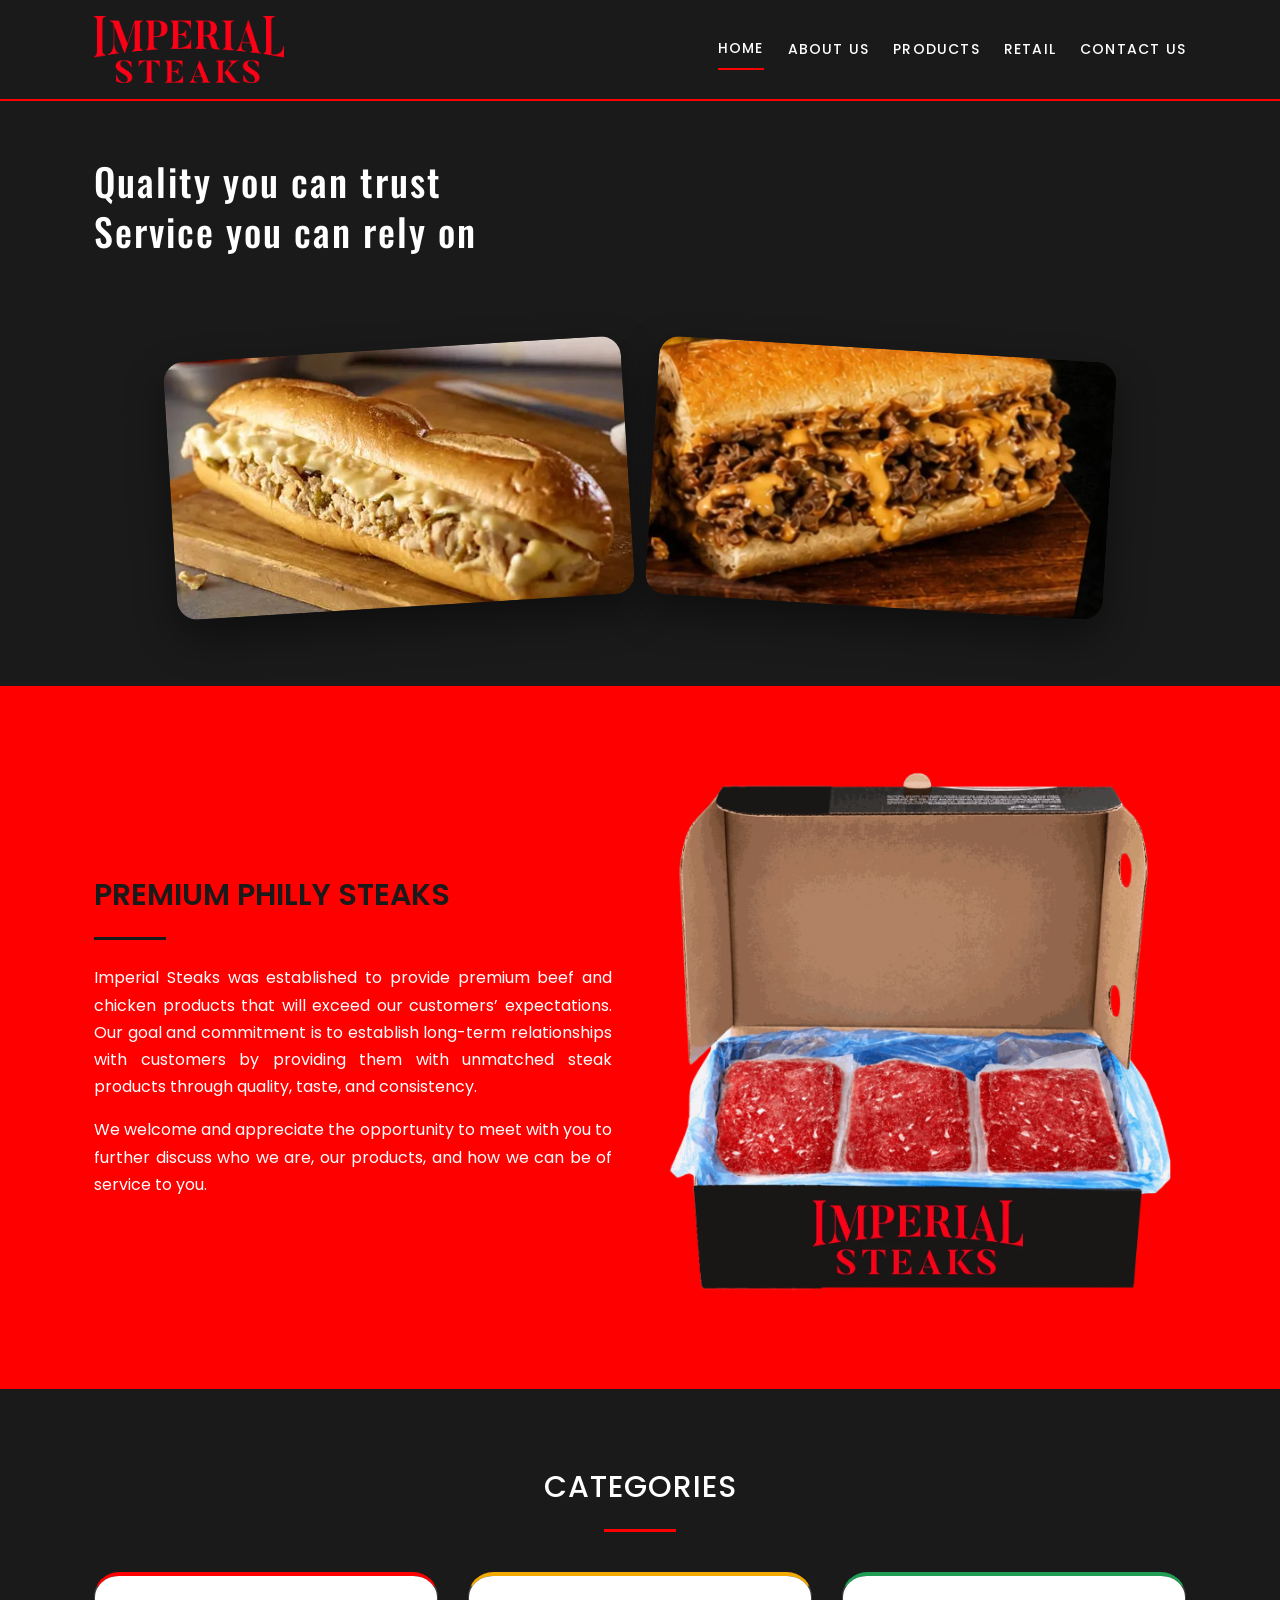
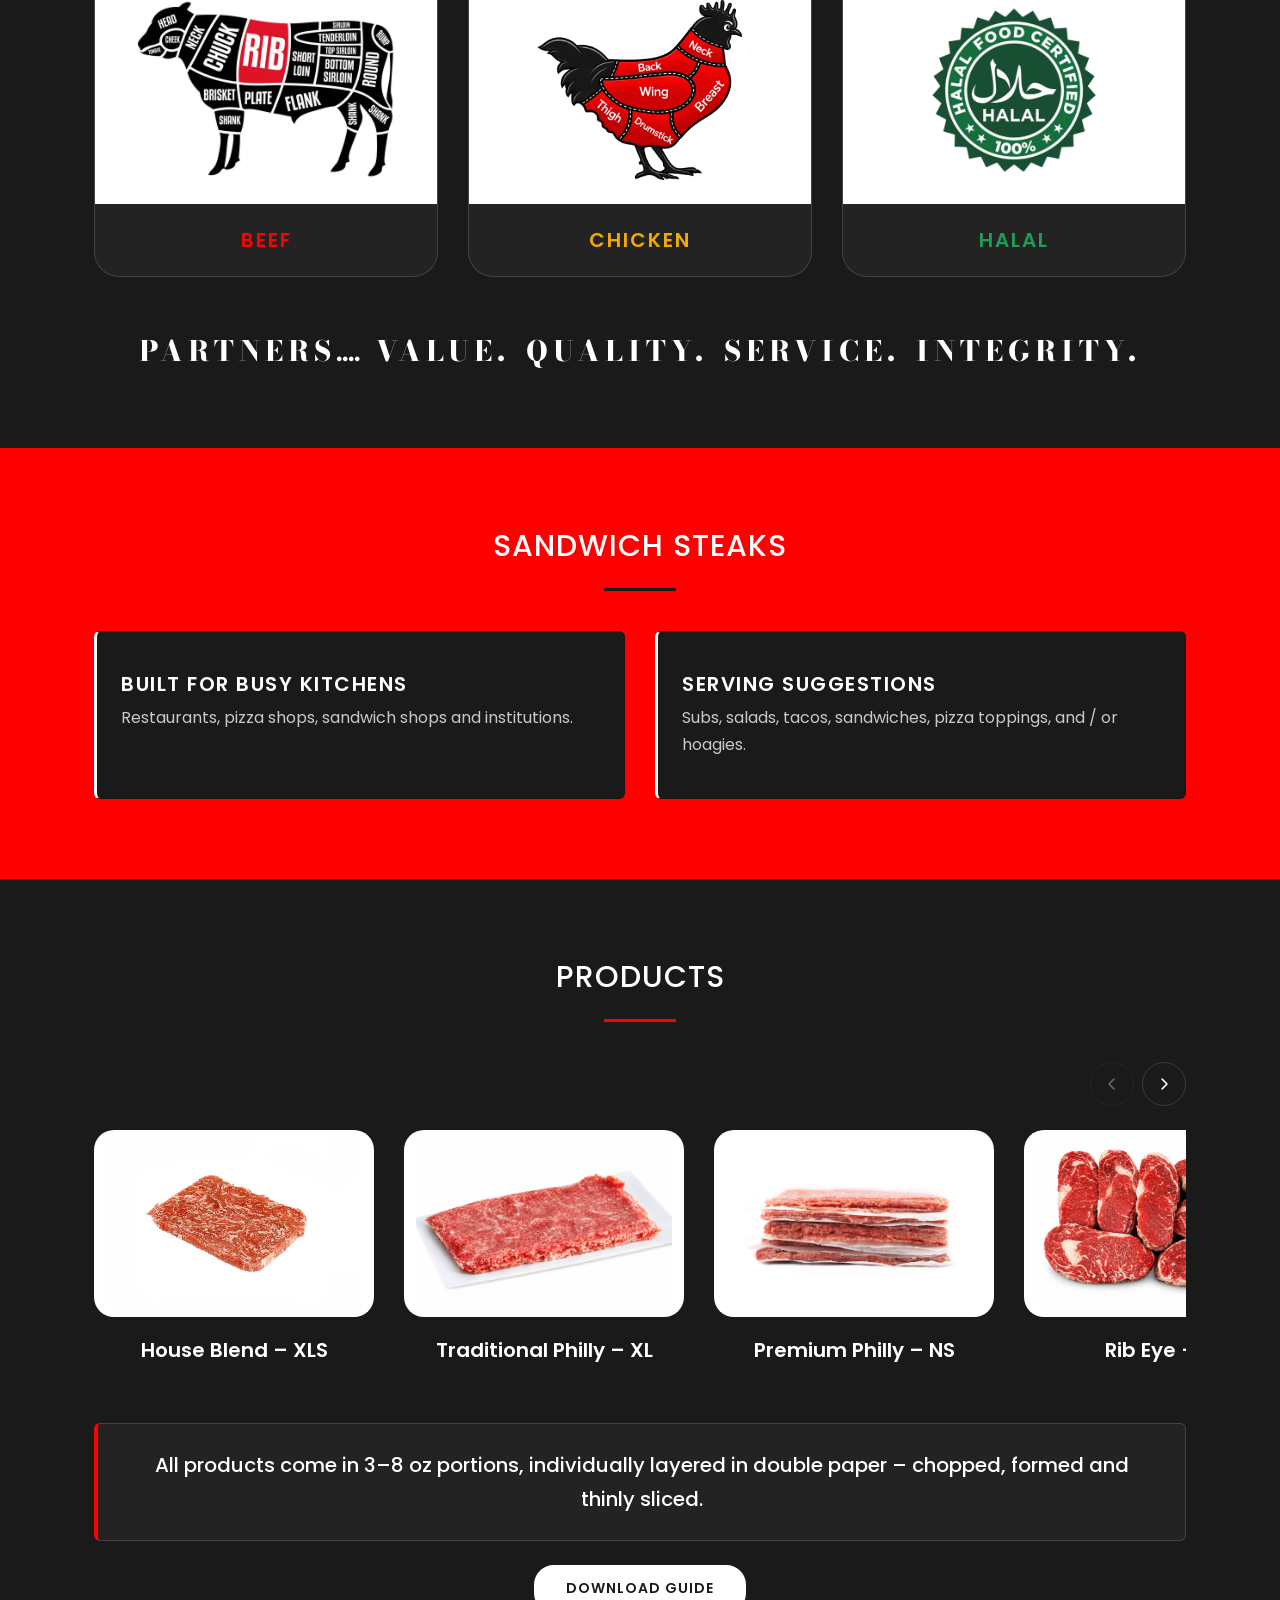
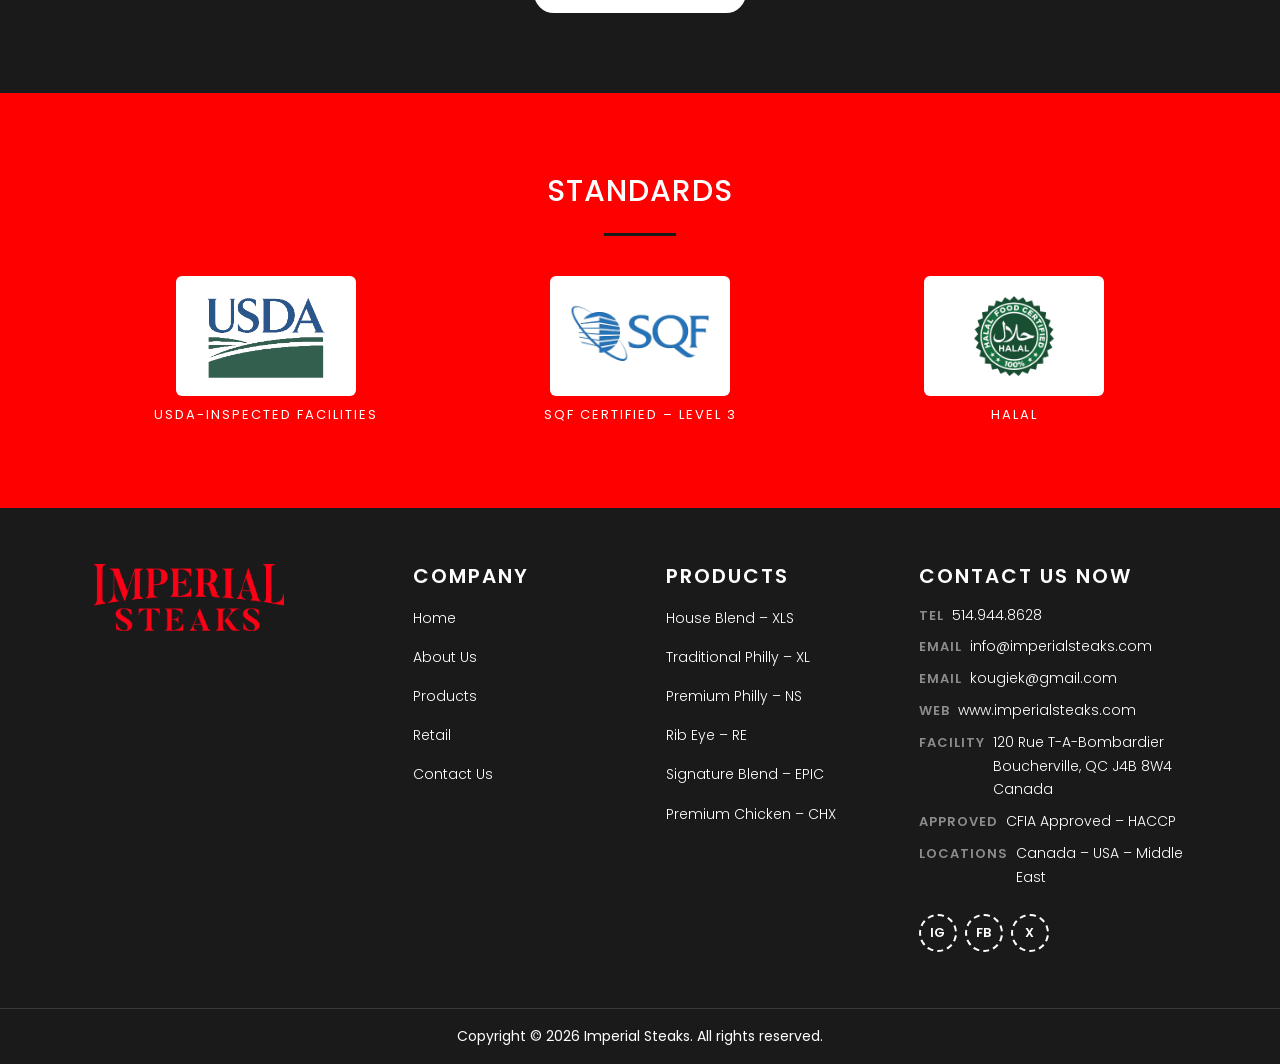
==== index.html @ 9df4c5ad "Bug Fixes" ====
<!DOCTYPE html>
<html lang="en">
<head>
  <meta charset="utf-8">
  <meta name="viewport" content="width=device-width, initial-scale=1">
  <title>Imperial Steaks | Philly Steak Importer &amp; Distributor</title>
  <meta name="description" content="Imperial Steaks is a Philly steak importer and distributor supplying premium thin-sliced beef and chicken steak products to foodservice and retail customers. Quality you can trust.">
  <link rel="icon" href="assets/images/favicon.svg" type="image/svg+xml">
  <link rel="preconnect" href="https://fonts.googleapis.com">
  <link rel="preconnect" href="https://fonts.gstatic.com" crossorigin>
  <link rel="stylesheet" href="https://fonts.googleapis.com/css2?family=Poppins:wght@300;400;500;600&amp;family=Oswald:wght@300;400;500&amp;family=Bodoni+Moda:wght@700;800&amp;display=swap">
  <link rel="stylesheet" href="assets/css/global.css">
  <link rel="stylesheet" href="assets/css/components.css">
  <link rel="stylesheet" href="assets/css/animations.css">
</head>
<body>

<a class="skip-link" href="#main">Skip to main content</a>

<!-- ==========================================================================
     Elementor template: Site Header  (Theme Builder > Header)
     Container (flex, row, space-between) > Site Logo widget + Nav Menu widget
     Identical on every page - build it once as a Header template.
     ======================================================================= -->
<header class="imperial-header">
  <div class="imperial-header__inner container">

    <a class="imperial-header__brand" href="index.html" aria-label="Imperial Steaks - home">
      <!-- Final client logo (logo.png, transparent padding trimmed from the
           supplied file). The earlier concepts remain in assets/images/ and
           logo-concepts.html for reference only. -->
      <img class="imperial-header__logo" src="assets/images/logo.png" alt="Imperial Steaks" width="970" height="343">
    </a>

    <button class="imperial-nav-toggle" type="button" aria-expanded="false" aria-controls="primary-menu">
      <span class="imperial-nav-toggle__bar"></span>
      <span class="imperial-nav-toggle__bar"></span>
      <span class="imperial-nav-toggle__bar"></span>
      <span class="sr-only">Main menu</span>
    </button>

    <!-- Elementor widget: Nav Menu (WordPress menu "Primary") -->
    <nav class="imperial-nav" aria-label="Primary">
      <ul class="imperial-nav__list" id="primary-menu">
        <li class="imperial-nav__item"><a class="imperial-nav__link is-current" href="index.html" aria-current="page">Home</a></li>
        <li class="imperial-nav__item"><a class="imperial-nav__link" href="about.html">About Us</a></li>
        <li class="imperial-nav__item"><a class="imperial-nav__link" href="products.html">Products</a></li>
        <li class="imperial-nav__item"><a class="imperial-nav__link" href="retail.html">Retail</a></li>
        <li class="imperial-nav__item"><a class="imperial-nav__link" href="contact.html">Contact Us</a></li>
      </ul>
    </nav>

  </div>
</header>

<main id="main">

  <!-- ========================================================================
       SECTION 1 of 6 - Hero + beef / chicken photography
       BACKGROUND: MATTE BLACK  (every homepage section now declares its own
       background colour, so the eye can see where one ends and the next
       begins: black / red / black / red / black / red down the page.)

       Elementor: Container (background Matte Black, flex column)
         > Container : Heading widget + Text widget   (top left, all caps)
         > Container : Image widget x2                (chicken left, beef right)
       ----------------------------------------------------------------------
       Client revision (Oct 16): the hero copy sits top left and is all caps -
       "Quality you can trust" with "Service you can rely on" underneath. The
       "Philly steak importer & distributor." line is gone, the red hero
       background is gone, and the CHICKEN / BEEF labels under the two photos
       have been removed. The four brand values moved down to the Categories
       section. Hero and photography are now one section, not two.

       IMAGE SOURCE: the beef frame stays (client approved) and is still the
       Ritter crop, so its rights question is open. The chicken frame was
       REPLACED on 16 Oct with the chicken cheesesteak the client supplied -
       same filename, same 880x520 slot, nothing else touched. It is an upscale
       from a 560x420 original, so a higher-resolution copy is still worth
       asking for - see docs/IMAGE_REPLACEMENT_LIST.md section 3.
       ===================================================================== -->
  <section class="section imperial-hero" aria-labelledby="hero-heading">
    <div class="imperial-hero__inner container">

      <div class="imperial-hero__text" data-reveal="down">
        <h1 class="imperial-hero__title" id="hero-heading">Quality you can trust</h1>
        <p class="imperial-hero__line">Service you can rely on</p>
      </div>

      <div class="imperial-duo">

        <div class="imperial-duo__panel imperial-duo__panel--chicken" data-reveal="up">
          <div class="imperial-duo__media">
            <img class="imperial-duo__image" src="assets/images/hero-chicken-philly.jpg" alt="Chicken Philly cheesesteak on a toasted roll" width="880" height="520">
          </div>
        </div>

        <div class="imperial-duo__panel imperial-duo__panel--beef" data-reveal="up" data-reveal-delay="1">
          <div class="imperial-duo__media">
            <img class="imperial-duo__image" src="assets/images/hero-beef-philly.jpg" alt="Beef Philly cheesesteak on a toasted roll" width="729" height="487">
          </div>
        </div>

      </div>

    </div>
  </section>

  <!-- ========================================================================
       SECTION 2 of 6 - Introduction + the carton
       BACKGROUND: BRAND RED
       Elementor: Container (background Brand Red, flex row)
         > Container : Heading + Text Editor x2
         > Container : Image widget
       ----------------------------------------------------------------------
       Client revision (Oct 16): the carton is fully black now - the white
       bottom panel and the white inner edges have been taken out of the
       photograph - so this band is red, to keep a black box off a black
       background. The untouched original is kept at
       assets/images/_withdrawn/product-box-open-white-panels.png.

       Client revision (Oct 27): the "Imperial Steaks" heading is gone;
       "Premium Philly Steaks" replaces it, in black, at the same size. The
       first paragraph is replaced with the client's wording. The
       welcome paragraph stays as it was ("paragraph good").
       ===================================================================== -->
  <section class="section section--red imperial-intro" aria-labelledby="intro-heading">
    <div class="container">
      <div class="split">

        <div class="split__col" data-reveal="up">
          <h2 class="imperial-intro__title imperial-intro__title--black" id="intro-heading">Premium Philly Steaks</h2>
          <hr class="imperial-rule imperial-rule--black">

          <p class="imperial-intro__text text-justify">Imperial Steaks was established to provide premium beef and chicken
            products that will exceed our customers&rsquo; expectations. Our goal and commitment is to establish long-term
            relationships with customers by providing them with unmatched steak products through quality, taste, and
            consistency.</p>

          <p class="imperial-intro__text text-justify">We welcome and appreciate the opportunity to meet with you to further
            discuss who we are, our products, and how we can be of service to you.</p>
        </div>

        <div class="split__col" data-reveal="up">
          <!-- Client-supplied photograph of the printed case, retouched to the
               client's note: the box reads fully black, with the white bottom
               panel and the white cut edges removed. WebP first; the PNG is
               the fallback for old browsers. -->
          <picture>
            <source srcset="assets/images/product-box-open.webp" type="image/webp">
            <img class="imperial-intro__image" src="assets/images/product-box-open.png" alt="Open Imperial Steaks case showing vacuum-sealed packs of thin-sliced Philly steak" width="1161" height="1216">
          </picture>
        </div>

      </div>
    </div>
  </section>

  <!-- ========================================================================
       SECTION 3 of 6 - Categories + brand values
       BACKGROUND: MATTE BLACK
       Elementor: Container (background Matte Black) > Heading + Container
         (grid, 3 cols) > Image Box widget x3, then the four values underneath
       ----------------------------------------------------------------------
       Client revision (Oct 16): the beef and chicken cards carry live animal
       photography again - the cattle and poultry shots the old site used -
       and the four brand values sit under the cards, closing the section.

       Client revision (Oct 23): the Chicken card is no longer photography. He
       supplied a cuts diagram, which replaces the watermarked rooster shot
       item 0 of docs/IMAGE_REPLACEMENT_LIST.md had flagged. It is artwork on a
       transparent ground, so it takes the --mark treatment (white plate,
       contained) the Halal seal uses.

       Client revision (Oct 26): Beef now matches - a cuts diagram
       (category-beef.webp) with the same --mark treatment. Both cards use the
       WebP files the client supplied.
       ===================================================================== -->
  <section class="section imperial-categories" aria-labelledby="categories-heading">
    <div class="container">

      <div class="section__head" data-reveal="up">
        <h2 class="section__title imperial-categories__title" id="categories-heading">Categories</h2>
        <hr class="imperial-rule imperial-rule--center">
      </div>

      <div class="grid grid--3">

        <article class="imperial-card imperial-card--beef" data-reveal="up" data-reveal-delay="1">
          <div class="imperial-card__media">
            <img class="imperial-card__image imperial-card__image--mark" src="assets/images/category-beef.webp" alt="Diagram of a cow with the beef cuts marked, the rib highlighted in red" width="600" height="418">
          </div>
          <div class="imperial-card__body">
            <h3 class="imperial-card__title">Beef</h3>
          </div>
        </article>

        <article class="imperial-card imperial-card--chicken" data-reveal="up" data-reveal-delay="2">
          <div class="imperial-card__media">
            <img class="imperial-card__image imperial-card__image--mark" src="assets/images/category-chicken.webp" alt="Diagram of a chicken with the cuts marked in red: neck, back, wing, breast, thigh and drumstick" width="600" height="512">
          </div>
          <div class="imperial-card__body">
            <h3 class="imperial-card__title">Chicken</h3>
          </div>
        </article>

        <article class="imperial-card imperial-card--halal" data-reveal="up" data-reveal-delay="3">
          <div class="imperial-card__media">
            <img class="imperial-card__image imperial-card__image--mark" src="assets/images/badge-halal.png" alt="Halal Food Certified mark" width="400" height="419">
          </div>
          <div class="imperial-card__body">
            <h3 class="imperial-card__title">Halal</h3>
            <!-- TODO: CLIENT REVIEW - confirm Imperial Steaks' Halal
                 certification wording and evidence before this is published. -->
          </div>
        </article>

      </div>

      <!-- Brand values. Moved out of the hero on the client's instruction;
           they close the Categories section, under the photography.
           Client revision (Oct 27): "Partners." leads the line.
           Client revision (Oct 30): four dots after Partners alone; the rest
           keep the single full stop they always had. -->
      <div class="imperial-values u-mt-xl" data-reveal="up">
        <p class="imperial-values__item">Partners<span class="imperial-values__dots">....</span></p>
        <p class="imperial-values__item">Value.</p>
        <p class="imperial-values__item">Quality.</p>
        <p class="imperial-values__item">Service.</p>
        <p class="imperial-values__item">Integrity.</p>
      </div>

    </div>
  </section>

  <!-- ========================================================================
       SECTION 4 of 6 - Sandwich Steaks
       BACKGROUND: BRAND RED
       Container (background Brand Red) > Heading + Container (grid, 2 cols)
         > Icon Box widget x2
       ----------------------------------------------------------------------
       Client revision (Oct 27): "Foodservice" replaced by "Sandwich Steaks";
       institutions added to the customer list; Serving Suggestions added.
       The "All products" card was removed at the client's request - the same
       portion details stay in the callout under the Products carousel.
       ===================================================================== -->
  <section class="section section--red imperial-foodservice" id="sandwich-steaks" aria-labelledby="sandwich-steaks-heading">
    <div class="container">

      <div class="section__head" data-reveal="up">
        <h2 class="section__title" id="sandwich-steaks-heading">Sandwich Steaks</h2>
        <hr class="imperial-rule imperial-rule--center imperial-rule--black">
      </div>

      <div class="grid grid--2">

        <article class="imperial-feature" data-reveal="up" data-reveal-delay="1">
          <h3 class="imperial-feature__title">Built for busy kitchens</h3>
          <p class="imperial-feature__text text-white">Restaurants, pizza shops, sandwich shops and institutions.</p>
        </article>

        <article class="imperial-feature" data-reveal="up" data-reveal-delay="2">
          <h3 class="imperial-feature__title">Serving suggestions</h3>
          <p class="imperial-feature__text text-white">Subs, salads, tacos, sandwiches, pizza toppings, and&nbsp;/&nbsp;or hoagies.</p>
        </article>

      </div>
    </div>
  </section>

  <!-- ========================================================================
       SECTION 5 of 6 - Products
       BACKGROUND: MATTE BLACK
       Container (background Matte Black) > Heading + Image Carousel widget
         + Button widget
       The static prototype uses a scroll-snap row instead of a JS carousel so
       all captions stay in the HTML. Swap it for the Image Carousel widget at
       migration, or keep it as a Loop Grid.
       ----------------------------------------------------------------------
       PHOTOGRAPHY LANDED (Oct 16, second batch). The six dashed placeholder
       tiles are gone; every slot now carries the client's own supplied
       photograph at assets/images/product-<code>.jpg. The withdrawn SVGs are
       kept at assets/images/_withdrawn/product-*.svg in case a slot has to go
       back to a holder. Provenance, resolution and the two files still worth
       chasing are logged in docs/IMAGE_REPLACEMENT_LIST.md section 4.
       The product name still sits on the caption under each tile, in markup
       rather than in the artwork.
       ===================================================================== -->
  <section class="section imperial-products" aria-labelledby="products-heading">
    <div class="container">

      <div class="section__head" data-reveal="up">
        <h2 class="section__title" id="products-heading">Products</h2>
        <hr class="imperial-rule imperial-rule--center">
      </div>

      <div class="imperial-products__carousel" data-carousel>

        <div class="imperial-products__controls">
          <button class="imperial-products__arrow" type="button"
                  data-carousel-prev aria-controls="products-scroller" aria-label="Previous products">
            <svg viewBox="0 0 24 24" width="18" height="18" aria-hidden="true" focusable="false">
              <path d="M14.5 5.5 L8 12 L14.5 18.5" fill="none" stroke="currentColor" stroke-width="2"
                    stroke-linecap="round" stroke-linejoin="round"/>
            </svg>
          </button>
          <button class="imperial-products__arrow" type="button"
                  data-carousel-next aria-controls="products-scroller" aria-label="Next products">
            <svg viewBox="0 0 24 24" width="18" height="18" aria-hidden="true" focusable="false">
              <path d="M9.5 5.5 L16 12 L9.5 18.5" fill="none" stroke="currentColor" stroke-width="2"
                    stroke-linecap="round" stroke-linejoin="round"/>
            </svg>
          </button>
        </div>

        <div class="imperial-products__scroller" id="products-scroller" data-carousel-track
             role="group" aria-label="Product range" tabindex="0">

        <div class="imperial-products__slide">
          <a class="imperial-product-tile" href="products.html#xls">
            <img class="imperial-product-tile__image" src="assets/images/product-xls.jpg" alt="House Blend XLS - a frozen portion of thinly sliced blended Philly steak" width="1000" height="667">
            <span class="imperial-product-tile__caption">House Blend &ndash; XLS</span>
          </a>
        </div>

        <div class="imperial-products__slide">
          <a class="imperial-product-tile" href="products.html#xl">
            <img class="imperial-product-tile__image" src="assets/images/product-xl.jpg" alt="Traditional Philly XL - a frozen sheet of marinated sirloin tip Philly steak on parchment" width="1200" height="800">
            <span class="imperial-product-tile__caption">Traditional Philly &ndash; XL</span>
          </a>
        </div>

        <div class="imperial-products__slide">
          <a class="imperial-product-tile" href="products.html#ns">
            <img class="imperial-product-tile__image" src="assets/images/product-ns.jpg" alt="Premium Philly NS - frozen sheets of sliced sirloin tip Philly steak, interleaved with parchment" width="1200" height="800">
            <span class="imperial-product-tile__caption">Premium Philly &ndash; NS</span>
          </a>
        </div>

        <div class="imperial-products__slide">
          <a class="imperial-product-tile" href="products.html#re">
            <img class="imperial-product-tile__image" src="assets/images/product-re.jpg" alt="Rib Eye RE - a stack of marbled rib eye steaks" width="1400" height="933">
            <span class="imperial-product-tile__caption">Rib Eye &ndash; RE</span>
          </a>
        </div>

        <div class="imperial-products__slide">
          <a class="imperial-product-tile" href="products.html#epic">
            <img class="imperial-product-tile__image" src="assets/images/product-epic.jpg" alt="Signature Blend EPIC - a stack of frozen sliced Signature Blend Philly steak, interleaved with parchment" width="1800" height="1200">
            <span class="imperial-product-tile__caption">Signature Blend &ndash; EPIC</span>
          </a>
        </div>

        <div class="imperial-products__slide">
          <a class="imperial-product-tile" href="products.html#chx">
            <img class="imperial-product-tile__image" src="assets/images/product-chx.jpg" alt="Premium Chicken CHX - a stack of frozen sliced chicken breast Philly steak, interleaved with parchment" width="900" height="600">
            <span class="imperial-product-tile__caption">Premium Chicken &ndash; CHX</span>
          </a>
        </div>

        </div><!-- /.imperial-products__scroller -->

      </div><!-- /.imperial-products__carousel -->

      <div class="imperial-callout imperial-callout--center u-mt-lg" data-reveal="up">
        <p class="imperial-callout__text">All products come in 3&ndash;8 oz portions, individually layered in double paper &ndash; chopped, formed and thinly sliced.</p>
      </div>

      <!-- Elementor widget: Button.
           TODO: CLIENT REVIEW - points to the Products page until the client
           supplies a product guide PDF. -->
      <div class="btn-row u-mt-md" data-reveal="up">
        <a class="btn btn--primary" href="products.html">Download Guide</a>
      </div>

    </div>
  </section>

  <!-- ========================================================================
       SECTION 6 of 6 - Standards
       BACKGROUND: BRAND RED  (client revision, Oct 16)
       Container (background Brand Red) > Container (grid, 3 columns)
         > Image widget x3 + Heading/Text widget per column
       ===================================================================== -->
  <section class="section section--red imperial-badges" aria-labelledby="badges-heading">
    <div class="container">

      <h2 class="section__title text-center" id="badges-heading">Standards</h2>
      <hr class="imperial-rule imperial-rule--center imperial-rule--black">

      <div class="grid grid--3 u-mt-lg">

        <div class="imperial-badge" data-reveal="up" data-reveal-delay="1">
          <!-- Third-party marks. Confirm the right to display each one, and the
               claim behind it, before launch. -->
          <img class="imperial-badge__image" src="assets/images/badge-usda-inspected.png" alt="USDA mark" width="500" height="325">
          <p class="imperial-badge__label">USDA-inspected facilities</p>
        </div>

        <div class="imperial-badge" data-reveal="up" data-reveal-delay="2">
          <img class="imperial-badge__image" src="assets/images/badge-sqf-level-3.png" alt="SQF certification mark" width="318" height="158">
          <p class="imperial-badge__label">SQF Certified &ndash; Level 3</p>
        </div>

        <div class="imperial-badge" data-reveal="up" data-reveal-delay="3">
          <img class="imperial-badge__image" src="assets/images/badge-halal.png" alt="Halal Food Certified mark" width="400" height="419">
          <p class="imperial-badge__label">Halal</p>
        </div>

      </div>

    </div>
  </section>

</main>

<!-- ==========================================================================
     Elementor template: Site Footer  (Theme Builder > Footer)
     Container (grid, 4 columns) > Site Logo + Text Editor
                                 > Heading + Nav Menu ("Footer - Company")
                                 > Heading + Nav Menu ("Footer - Products")
                                 > Heading + Icon List + Social Icons
     Then a second Container for the copyright bar.
     Identical on every page - build it once as a Footer template.
     ======================================================================= -->
<footer class="imperial-footer">

  <div class="imperial-footer__top container">
    <div class="imperial-footer__grid">

      <div class="imperial-footer__col" data-reveal="up" data-reveal-delay="1">
        <img class="imperial-footer__logo" src="assets/images/logo.png" alt="Imperial Steaks" width="970" height="343">
      </div>

      <div class="imperial-footer__col" data-reveal="up" data-reveal-delay="2">
        <h2 class="imperial-footer__title">Company</h2>
        <ul class="imperial-footer__list">
          <li><a class="imperial-footer__link" href="index.html">Home</a></li>
          <li><a class="imperial-footer__link" href="about.html">About Us</a></li>
          <li><a class="imperial-footer__link" href="products.html">Products</a></li>
          <li><a class="imperial-footer__link" href="retail.html">Retail</a></li>
          <li><a class="imperial-footer__link" href="contact.html">Contact Us</a></li>
        </ul>
      </div>

      <div class="imperial-footer__col" data-reveal="up" data-reveal-delay="3">
        <h2 class="imperial-footer__title">Products</h2>
        <!-- Puck removed from the product list per the client's instruction. -->
        <ul class="imperial-footer__list">
          <li><a class="imperial-footer__link" href="products.html#xls">House Blend &ndash; XLS</a></li>
          <li><a class="imperial-footer__link" href="products.html#xl">Traditional Philly &ndash; XL</a></li>
          <li><a class="imperial-footer__link" href="products.html#ns">Premium Philly &ndash; NS</a></li>
          <li><a class="imperial-footer__link" href="products.html#re">Rib Eye &ndash; RE</a></li>
          <li><a class="imperial-footer__link" href="products.html#epic">Signature Blend &ndash; EPIC</a></li>
          <li><a class="imperial-footer__link" href="products.html#chx">Premium Chicken &ndash; CHX</a></li>
        </ul>
      </div>

      <div class="imperial-footer__col" data-reveal="up" data-reveal-delay="4">
        <h2 class="imperial-footer__title">Contact us now</h2>
        <ul class="imperial-footer__contact">
          <li class="imperial-footer__contact-item">
            <span class="imperial-footer__contact-label">Tel</span>
            <a href="tel:+15149448628">514.944.8628</a>
          </li>
          <li class="imperial-footer__contact-item">
            <span class="imperial-footer__contact-label">Email</span>
            <a href="mailto:info@imperialsteaks.com">info@imperialsteaks.com</a>
          </li>
          <li class="imperial-footer__contact-item">
            <span class="imperial-footer__contact-label">Email</span>
            <a href="mailto:kougiek@gmail.com">kougiek@gmail.com</a>
          </li>
          <li class="imperial-footer__contact-item">
            <span class="imperial-footer__contact-label">Web</span>
            <a href="https://www.imperialsteaks.com/">www.imperialsteaks.com</a>
          </li>
          <li class="imperial-footer__contact-item">
            <span class="imperial-footer__contact-label">Facility</span>
            <span>120 Rue T-A-Bombardier<br>Boucherville, QC J4B&nbsp;8W4<br>Canada</span>
          </li>
          <li class="imperial-footer__contact-item">
            <span class="imperial-footer__contact-label">Approved</span>
            <span>CFIA Approved &ndash; HACCP</span>
          </li>
          <li class="imperial-footer__contact-item">
            <span class="imperial-footer__contact-label">Locations</span>
            <span>Canada &ndash; USA &ndash; Middle East</span>
          </li>
        </ul>

        <!-- Elementor widget: Social Icons.
             TODO: CLIENT REVIEW - non-interactive placeholders until the
             Imperial Steaks profile links are supplied. -->
        <div class="imperial-social" role="list" aria-label="Social profiles (coming soon)">
          <span class="imperial-social__item" role="listitem">IG</span>
          <span class="imperial-social__item" role="listitem">FB</span>
          <span class="imperial-social__item" role="listitem">X</span>
        </div>
      </div>

    </div>
  </div>

  <div class="imperial-footer__bottom">
    <div class="container">
      <p class="imperial-footer__copyright">Copyright &copy; 2026 Imperial Steaks. All rights reserved.</p>
    </div>
  </div>

</footer>

<!-- Elementor widget: Back to Top -->
<button class="imperial-to-top" type="button" aria-label="Back to top">
  <svg viewBox="0 0 24 24" width="18" height="18" aria-hidden="true" focusable="false">
    <path d="M12 19 V6 M5.5 12.5 L12 6 L18.5 12.5" fill="none" stroke="currentColor"
          stroke-width="2" stroke-linecap="round" stroke-linejoin="round"/>
  </svg>
</button>

<script src="assets/js/main.js"></script>
</body>
</html>
---- assets/css/global.css ----
/* ============================================================================
   Imperial Steaks - global.css
   GLOBAL DESIGN TOKENS, RESET, TYPOGRAPHY, LAYOUT PRIMITIVES
   ----------------------------------------------------------------------------
   Every value in :root below is meant to be re-entered once in
   Elementor > Site Settings (Global Colors / Global Fonts / Layout).
   See docs/ELEMENTOR_MIGRATION.md for the token -> Elementor mapping table.

   REVISION (Oct 2026): rebranded Tasty Steaks -> Imperial Steaks. The three
   black variants are gone - the client asked for matte black only, with no
   mixed dark/light grey sections. Depth now comes from hairlines and a single
   translucent card surface, never from a second background colour.
   ========================================================================== */

:root {
  /* --- Global Colours: matte black (the only black) ----------------------- */
  --is-black:        #1A1A1A;  /* Every section background                    */

  /* Card surface. Deliberately a translucent white rather than a second grey,
     so cards read as cards and the page never splits into light/dark bands. */
  --is-surface:      rgba(255, 255, 255, 0.045);
  --is-surface-hi:   rgba(255, 255, 255, 0.075);

  /* --- Global Colours: brand red ------------------------------------------
     REVISION (20 Oct 2026, second pass): the client has specified pure red,
     #FF0000 / rgb(255, 0, 0), for the whole site. This supersedes the
     #ED1C24 set earlier the same day (and the #F21B26 / #EC3237 pair before
     it). It is no longer tied to the Hormel / JBS reference marks - it is
     the client's own call, given as a flat value. The hover is a darkened
     step off it.

     ACCESSIBILITY NOTE (measured, not estimated):
       white   on #FF0000  = 4.00:1  - AA large text only
       black   on #FF0000  = 4.35:1  - AA large text only
       #FF0000 on #1A1A1A  = 4.35:1  - AA large text only
     None of the three clears the 4.5:1 AA floor for type under 18.66px.
     Headings, buttons and the values line are large or bold enough to
     qualify at 3:1; the 16px paragraphs on the red bands are not, which is
     why they stay at weight 400 rather than 300. Pure red is the hardest
     red to pass contrast with - it cannot be darkened without ceasing to be
     #FF0000. Applied as instructed; flagged in docs/BRAND_COLOURS.md, where
     the options for closing the gap are set out. */
  --is-red:          #FF0000;  /* Pure red - the one brand red                */
  --is-red-dark:     #D40000;  /* Darkened step - hover / pressed             */
  --is-red-bright:   #FF0000;  /* Link hover and focus rings                  */

  /* --- Global Colours: chicken yellow --------------------------------------
     Pantone 130 C. Used for every chicken product surface, as the beef range
     uses red + black. Always carries black text, never white. */
  --is-yellow:       #F2A900;

  /* --- Global Colours: halal green -----------------------------------------
     Client, Oct 27. A brighter step of the Halal seal's green (#184F32), so
     the card title stays legible on the dark card body. */
  --is-green:        #1F9D55;
  --is-yellow-dark:  #C98A00;

  /* --- Global Colours: neutrals ------------------------------------------- */
  --is-white:        #FFFFFF;
  --is-off-white:    #F2F2F2;
  --is-grey-text:    #C9C9C9;  /* Body copy on matte black                    */
  --is-grey-muted:   #8C8C8C;  /* Labels and eyebrows                         */
  --is-hairline:     rgba(255, 255, 255, 0.14);
  --is-hairline-dk:  rgba(0, 0, 0, 0.22);   /* Hairline on red / yellow bands */

  /* --- Global Fonts ------------------------------------------------------- */
  --is-font-body:      "Poppins", system-ui, -apple-system, "Segoe UI", Arial, sans-serif;
  --is-font-display:   "Bodoni Moda", "Times New Roman", Georgia, serif;
  --is-font-condensed: "Oswald", "Arial Narrow", Haettenschweiler, sans-serif;

  /* --- Type scale (desktop) -----------------------------------------------
     The hero is deliberately much smaller than the old 90px lockup (client:
     "noticeably smaller than now"). As of 20 Oct both hero lines are set at
     --is-size-hero: the client asked for them matched, so the separate
     --is-size-hero-line step has been retired. */
  --is-size-hero:        38px;  /* client, Oct 27: 54 -> 44 -> 38px */
  --is-size-values:      28px;
  --is-size-h1:          40px;
  --is-size-h2:          30px;
  --is-size-h3:          20px;
  --is-size-body:        16px;
  --is-size-small:       14px;
  --is-size-eyebrow:     13px;

  /* --- Spacing ------------------------------------------------------------ */
  --is-space-xs:   8px;
  --is-space-sm:  16px;
  --is-space-md:  24px;
  --is-space-lg:  40px;
  --is-space-xl:  56px;
  --is-section-y: 80px;
  --is-gap-grid:  30px;

  /* --- Layout ------------------------------------------------------------- */
  --is-container:        1140px;
  --is-container-narrow:  900px;

  /* --- Radii / borders / shadow ------------------------------------------- */
  --is-radius-card:  25px;
  --is-radius-media: 20px;
  --is-radius-pill:  20px;
  --is-radius-sm:     6px;
  --is-border-width:  1px;
  --is-shadow-card: 0 18px 40px rgba(0, 0, 0, 0.45);

  /* --- Motion (kept deliberately minimal) --------------------------------- */
  --is-transition: 0.3s ease;
}

/* ============================================================================
   RESET / BASE
   ========================================================================== */

*,
*::before,
*::after { box-sizing: border-box; }

html {
  -webkit-text-size-adjust: 100%;
  scroll-behavior: smooth;
}

body {
  margin: 0;
  background-color: var(--is-black);
  color: var(--is-grey-text);
  font-family: var(--is-font-body);
  font-size: var(--is-size-body);
  font-weight: 300;
  line-height: 1.7;
  -webkit-font-smoothing: antialiased;
}

img {
  display: block;
  max-width: 100%;
  height: auto;
}

a {
  color: var(--is-white);
  text-decoration: none;
  transition: color var(--is-transition);
}

a:hover,
a:focus-visible { color: var(--is-red-bright); }

/* Visible, consistent keyboard focus on every interactive element. */
a:focus-visible,
button:focus-visible,
[tabindex]:focus-visible {
  outline: 2px solid var(--is-red-bright);
  outline-offset: 3px;
}

/* On the red and yellow bands a red focus ring would disappear. */
.section--red a:focus-visible,
.section--red button:focus-visible,
.section--yellow a:focus-visible,
.section--yellow button:focus-visible { outline-color: var(--is-white); }

.section--yellow a:focus-visible,
.section--yellow button:focus-visible { outline-color: var(--is-black); }

ul, ol { margin: 0; padding: 0; list-style: none; }

/* Keep anchored sections clear of the sticky header when linked to directly. */
section[id],
[id]:target { scroll-margin-top: 100px; }

p { margin: 0 0 var(--is-space-sm); }
p:last-child { margin-bottom: 0; }

/* ============================================================================
   HEADINGS - mapped to Elementor Global Fonts
   ========================================================================== */

h1, h2, h3, h4, h5, h6 {
  margin: 0 0 var(--is-space-sm);
  color: var(--is-white);
  font-family: var(--is-font-body);
  font-weight: 600;
  line-height: 1.2;
}

h1 { font-size: var(--is-size-h1); }
h2 { font-size: var(--is-size-h2); text-transform: uppercase; }
h3 { font-size: var(--is-size-h3); }

/* ============================================================================
   LAYOUT PRIMITIVES
   Flexbox / CSS grid only - no absolute positioning - so each wrapper maps
   1:1 onto an Elementor Container.
   ========================================================================== */

.container {
  width: 100%;
  max-width: var(--is-container);
  margin-inline: auto;
  padding-inline: var(--is-space-md);
}

.container--narrow { max-width: var(--is-container-narrow); }

.section { padding-block: var(--is-section-y); }

/* Section backgrounds. Only three exist: matte black, brand red, and the
   chicken yellow. Pages alternate black / red down the page. */
.section--black  { background-color: var(--is-black); }
.section--red    { background-color: var(--is-red); }
.section--yellow { background-color: var(--is-yellow); }

/* Body copy on the red band is set a step heavier than the 300 used on matte
   black. White on the brand red measures 4.2:1, so the thin weight would read
   as washed out at paragraph size; 400 holds the line. */
.section--red p,
.imperial-cta__text { font-weight: 400; }

/* Every text colour inside the yellow band flips to black for contrast. */
.section--yellow,
.section--yellow h1,
.section--yellow h2,
.section--yellow h3,
.section--yellow p,
.section--yellow a { color: var(--is-black); }

.section__head {
  margin-bottom: var(--is-space-lg);
  text-align: center;
}

.section__title {
  /* Oct 28: every heading sits 24px above its rule, site-wide */
  margin-bottom: var(--is-space-md);
  font-weight: 500;
  letter-spacing: 1px;
  text-transform: uppercase;
}

.section__intro {
  max-width: 760px;
  margin-inline: auto;
}

/* Two-column split (image + copy). Collapses to one column on tablet. */
.split {
  display: flex;
  flex-wrap: wrap;
  gap: var(--is-space-xl);
  align-items: center;
}

/* Two text columns with headings: top-align so the headings line up. */
.split--top { align-items: flex-start; }

.split__col { flex: 1 1 320px; min-width: 0; }

.split--reverse { flex-direction: row-reverse; }

/* Equal-column grids. */
.grid { display: grid; gap: var(--is-gap-grid); }

.grid--2 { grid-template-columns: repeat(2, 1fr); }
.grid--3 { grid-template-columns: repeat(3, 1fr); }
.grid--4 { grid-template-columns: repeat(4, 1fr); }

/* Utilities - deliberately few and flat. */
.text-center  { text-align: center; }
.text-white   { color: var(--is-white); }
.text-justify { text-align: justify; }
.is-uppercase { text-transform: uppercase; }

/* Spacing utilities - used instead of inline styles so the values stay
   token-driven and map onto Elementor's margin controls. */
.u-mt-sm { margin-top: var(--is-space-sm); }
.u-mt-md { margin-top: var(--is-space-md); }
.u-mt-lg { margin-top: var(--is-space-lg); }
.u-mt-xl { margin-top: var(--is-space-xl); }

/* Visually hidden but available to screen readers. */
.sr-only {
  position: absolute;
  width: 1px;
  height: 1px;
  margin: -1px;
  padding: 0;
  overflow: hidden;
  clip: rect(0, 0, 0, 0);
  white-space: nowrap;
  border: 0;
}

.skip-link {
  position: absolute;
  left: -9999px;
  top: 0;
  z-index: 100;
  padding: var(--is-space-xs) var(--is-space-sm);
  background-color: var(--is-red);
  color: var(--is-white);
}

.skip-link:focus {
  left: var(--is-space-sm);
  top: var(--is-space-sm);
  color: var(--is-white);
}

/* ============================================================================
   RESPONSIVE - breakpoints match Elementor defaults (1024px / 767px)
   ========================================================================== */

@media (max-width: 1024px) {
  :root {
    --is-section-y: 56px;
    --is-size-hero: 34px;
    --is-size-values: 22px;
    --is-size-h1: 32px;
    --is-size-h2: 24px;
  }

  .grid--3,
  .grid--4 { grid-template-columns: repeat(2, 1fr); }

  .split { gap: var(--is-space-lg); }
}

@media (max-width: 767px) {
  :root {
    --is-section-y: 44px;
    --is-size-hero: 30px;
    --is-size-values: 18px;
    --is-size-h1: 26px;
    --is-size-h2: 20px;
    --is-size-body: 15px;
    --is-gap-grid: 20px;
  }

  body { line-height: 1.65; }

  .grid--2,
  .grid--3,
  .grid--4 { grid-template-columns: 1fr; }

  .split,
  .split--reverse { flex-direction: column; }

  .text-justify { text-align: left; }
}

/* Respect reduced-motion preferences. */
@media (prefers-reduced-motion: reduce) {
  html,
  .imperial-products__scroller { scroll-behavior: auto; }

  *,
  *::before,
  *::after {
    transition-duration: 0.01ms !important;
    animation-duration: 0.01ms !important;
  }
}
---- assets/css/components.css ----
/* ============================================================================
   Imperial Steaks - components.css
   REUSABLE COMPONENT CLASSES
   ----------------------------------------------------------------------------
   One block per component, one flat class per element. Each block is written
   so the matching Elementor widget can reproduce it from its own style tab
   (see docs/ELEMENTOR_MIGRATION.md). No deep selector nesting, no inline
   styles, no absolute-positioning tricks.
   ========================================================================== */

/* ============================================================================
   1. SITE HEADER + PRIMARY NAVIGATION
   Elementor: Theme Builder > Header template
   (Container > Site Logo widget + Nav Menu widget)
   ========================================================================== */

.imperial-header {
  position: sticky;
  top: 0;
  z-index: 50;
  background-color: var(--is-black);
  border-bottom: 2px solid var(--is-red);
}

.imperial-header__inner {
  display: flex;
  flex-wrap: wrap;
  align-items: center;
  justify-content: space-between;
  gap: var(--is-space-sm);
  padding-block: var(--is-space-sm);
}

.imperial-header__brand { display: block; line-height: 0; }

.imperial-header__logo { width: 190px; height: auto; }

/* Mobile menu button - hidden on desktop, shown under 1024px. */
.imperial-nav-toggle {
  display: none;
  flex-direction: column;
  justify-content: center;
  gap: 5px;
  width: 44px;
  height: 44px;
  padding: 0 10px;
  background-color: transparent;
  border: var(--is-border-width) solid var(--is-hairline);
  border-radius: var(--is-radius-sm);
  cursor: pointer;
}

.imperial-nav-toggle__bar {
  display: block;
  width: 100%;
  height: 2px;
  background-color: var(--is-white);
}

.imperial-nav__list {
  display: flex;
  flex-wrap: wrap;
  align-items: center;
  gap: var(--is-space-md);
}

/* The second selector matches WordPress: wp_nav_menu() emits plain <a> tags
   with no custom class, so the WP theme needs this to style its nav at all. */
.imperial-nav__link,
.imperial-nav__list a {
  display: inline-block;
  padding-block: var(--is-space-xs);
  color: var(--is-white);
  font-family: var(--is-font-body);
  font-size: var(--is-size-small);
  font-weight: 500;
  letter-spacing: 1.2px;
  text-transform: uppercase;
}

.imperial-nav__link:hover,
.imperial-nav__link:focus-visible,
.imperial-nav__list a:hover,
.imperial-nav__list a:focus-visible { color: var(--is-red-bright); }

/* Current page: .is-current in the static prototype, WordPress's own
   current-menu-item / current_page_item classes in the theme. */
.imperial-nav__link.is-current,
.imperial-nav__list .current-menu-item > a,
.imperial-nav__list .current_page_item > a {
  color: var(--is-white);
  border-bottom: 2px solid var(--is-red);
}

@media (max-width: 1024px) {
  .imperial-nav-toggle { display: flex; }

  .imperial-nav {
    flex-basis: 100%;
    display: none;
  }

  .imperial-nav.is-open { display: block; }

  .imperial-nav__list {
    flex-direction: column;
    align-items: stretch;
    gap: 0;
    padding-top: var(--is-space-sm);
  }

  .imperial-nav__item,
  .imperial-nav__list > li { border-top: var(--is-border-width) solid var(--is-hairline); }

  .imperial-nav__link,
  .imperial-nav__list a {
    display: block;
    padding-block: var(--is-space-sm);
  }

  .imperial-nav__link.is-current,
  .imperial-nav__list .current-menu-item > a,
  .imperial-nav__list .current_page_item > a { border-bottom: 0; color: var(--is-red-bright); }
}

/* ============================================================================
   2. BUTTONS
   Elementor: Button widget (Normal / Hover style tabs)
   ----------------------------------------------------------------------------
   max-width + overflow-wrap are what stop long labels ("Call +1 514-...") from
   being clipped out of the pill, which is the bug the client flagged on the
   Products page "Talk to us about your menu" CTA.
   ========================================================================== */

.btn {
  display: inline-block;
  max-width: 100%;
  padding: 12px 30px;
  border: 2px solid transparent;
  border-radius: var(--is-radius-pill);
  font-family: var(--is-font-body);
  font-size: var(--is-size-small);
  font-weight: 600;
  letter-spacing: 1px;
  line-height: 1.4;
  text-align: center;
  text-transform: uppercase;
  overflow-wrap: break-word;
  cursor: pointer;
  transition: background-color var(--is-transition), color var(--is-transition),
              border-color var(--is-transition);
}

/* Primary: white pill with a matte-black label. */
.btn--primary {
  background-color: var(--is-white);
  border-color: var(--is-white);
  color: var(--is-black);
}

.btn--primary:hover,
.btn--primary:focus-visible {
  background-color: var(--is-red);
  border-color: var(--is-red);
  color: var(--is-white);
}

/* Accent: solid brand red. */
.btn--accent {
  background-color: var(--is-red);
  border-color: var(--is-red);
  color: var(--is-white);
}

.btn--accent:hover,
.btn--accent:focus-visible {
  background-color: var(--is-red-dark);
  border-color: var(--is-red-dark);
  color: var(--is-white);
}

/* Outline: transparent with a white hairline. */
.btn--outline {
  background-color: transparent;
  border-color: var(--is-white);
  color: var(--is-white);
}

.btn--outline:hover,
.btn--outline:focus-visible {
  background-color: var(--is-white);
  color: var(--is-black);
}

/* Dark outline, for the yellow chicken band where white would disappear. */
.btn--dark {
  background-color: var(--is-black);
  border-color: var(--is-black);
  color: var(--is-white);
}

.btn--dark:hover,
.btn--dark:focus-visible {
  background-color: transparent;
  color: var(--is-black);
}

.btn-row {
  display: flex;
  flex-wrap: wrap;
  gap: var(--is-space-sm);
  justify-content: center;
}

/* Left-aligned variant, for a button row under left-aligned copy. */
.btn-row--start { justify-content: flex-start; }

/* ============================================================================
   3. HOMEPAGE HERO + BEEF / CHICKEN PHOTOGRAPHY  (one section, matte black)
   Elementor: Container (background Matte Black) > Heading + Text + 2 Images
   ----------------------------------------------------------------------------
   Client revision (Oct 16): the hero copy sits top left, all caps, two short
   lines - "Quality you can trust" over "Service you can rely on". The red
   hero background is gone (the page now alternates black / red section by
   section, and this one is the first black band), the descriptor line is
   gone, and the two sandwich photographs have moved up into this section with
   their CHICKEN / BEEF labels removed.
   ========================================================================== */

.imperial-hero {
  background-color: var(--is-black);
  text-align: left;
}

.imperial-hero__inner {
  display: flex;
  flex-direction: column;
  align-items: stretch;
  gap: var(--is-space-xl);
}

/* Top left, not centred: the block is only as wide as its longest line.
   Client, Oct 27: lifted 20px. Relative offset moves only the text, so the
   gap down to the photos grows by the same 20px. */
.imperial-hero__text {
  position: relative;
  top: -20px;
  max-width: 100%;
  margin-bottom: 20px;  /* client, Oct 27: more room above the photos */
}

/* REVISION (20 Oct 2026): the client asked for sentence case here - "first
   letter capital, rest small" - and for the two lines to match. They are now
   one lockup: same face, same size, same weight, same white. The uppercase
   transform is gone (the markup was already sentence case), and so is the
   red on line 2, which is what made the pair compete. Hierarchy now comes
   from reading order alone, which is what the client asked for. */
.imperial-hero__title {
  margin: 0;
  white-space: nowrap;
  color: var(--is-white);
  font-family: var(--is-font-condensed);
  font-size: var(--is-size-hero);
  font-weight: 500;
  letter-spacing: 2px;
  line-height: 1.1;
}

/* The second line of the lockup - matched to the title per the client:
   same face, same size, same weight, same white. */
.imperial-hero__line {
  margin: var(--is-space-xs) 0 0;
  white-space: nowrap;
  color: var(--is-white);
  font-family: var(--is-font-condensed);
  font-size: var(--is-size-hero);
  font-weight: 500;
  letter-spacing: 2px;
  line-height: 1.1;
}

/* Brand values - one short line, in the order the client corrected:
   Value. Quality. Service. Integrity. They now close the Categories
   section, under the cattle and poultry photography. */
.imperial-values {
  display: flex;
  flex-wrap: wrap;
  justify-content: center;
  gap: var(--is-space-sm);  /* client, Oct 27: words a little closer */
}

.imperial-values__item {
  margin: 0;
  color: var(--is-white);
  font-family: var(--is-font-display);
  font-size: var(--is-size-values);
  font-weight: 800;
  letter-spacing: 5px;
  line-height: 1.25;
  text-transform: uppercase;
}

/* Client, Oct 30: four dots after Partners, one after each of the others.
   The run is set smaller and tighter than the word it follows, so it reads as
   one trailing ellipsis rather than four separate marks. */
.imperial-values__dots {
  font-size: 0.8em;
  letter-spacing: 0;
}

/* ============================================================================
   3b. BEEF / CHICKEN SPLIT
   Elementor: Container (flex row) > Image widget x2
   ----------------------------------------------------------------------------
   Sits inside the hero section now rather than on a red-to-black seam of its
   own, since the hero band is matte black throughout. Chicken left, beef
   right, each tilted so the cut ends angle toward one another. The pill
   labels under the two frames were removed at the client's instruction.
   ========================================================================== */

.imperial-duo {
  display: flex;
  align-items: center;
  justify-content: center;
  gap: var(--is-space-md);
  width: 100%;
  max-width: 940px;
  margin-inline: auto;
}

.imperial-duo__panel {
  flex: 1 1 0;
  min-width: 0;
  text-align: center;
}

.imperial-duo__media {
  overflow: hidden;
  border-radius: var(--is-radius-media);
  box-shadow: var(--is-shadow-card);
  transition: transform var(--is-transition);
}

.imperial-duo__image {
  width: 100%;
  aspect-ratio: 16 / 9;
  object-fit: cover;
  object-position: center;
}

/* The two ends meet in the middle: left panel tips up to the right, right
   panel tips down to the left. */
.imperial-duo__panel--chicken .imperial-duo__media { transform: rotate(-3.5deg); }
.imperial-duo__panel--beef    .imperial-duo__media { transform: rotate(3.5deg); }

.imperial-duo__panel--chicken:hover .imperial-duo__media { transform: rotate(-3.5deg) scale(1.02); }
.imperial-duo__panel--beef:hover    .imperial-duo__media { transform: rotate(3.5deg) scale(1.02); }

@media (max-width: 767px) {
  .imperial-duo { flex-direction: column; gap: var(--is-space-lg); }

  .imperial-duo__panel { width: 100%; }
}

/* ============================================================================
   4. PAGE BANNER (inner pages)
   Elementor: Container with background colour + Heading widget
   ========================================================================== */

.imperial-banner {
  padding-block: var(--is-space-xl);
  background-color: var(--is-black);
  border-bottom: 2px solid var(--is-red);
}

.imperial-banner__title {
  margin: 0;
  font-size: var(--is-size-h1);
  font-weight: 600;
  letter-spacing: 4px;
  text-transform: uppercase;
}

.imperial-banner__subtitle {
  margin-top: var(--is-space-xs);
  color: var(--is-grey-text);
  font-size: var(--is-size-small);
  letter-spacing: 2px;
  text-transform: uppercase;
}

/* Compact variant - Contact Us, which the client asked to make smaller. */
.imperial-banner--sm { padding-block: var(--is-space-lg); }

.imperial-banner--sm .imperial-banner__title {
  font-size: var(--is-size-h2);
  letter-spacing: 3px;
}

/* ============================================================================
   5. INTRO / TEXT + IMAGE BLOCK
   Elementor: Container (flex row) + Heading + Text Editor + Image widgets
   ========================================================================== */

.imperial-intro__eyebrow {
  margin: 0 0 var(--is-space-xs);
  color: var(--is-red-bright);
  font-size: var(--is-size-eyebrow);
  font-weight: 600;
  letter-spacing: 3px;
  text-transform: uppercase;
}

.imperial-intro__title {
  margin-bottom: var(--is-space-md);
  font-family: var(--is-font-body);
  font-size: var(--is-size-h2);
  font-weight: 600;
  text-transform: uppercase;
}

/* Client, Oct 27: "Premium Philly Steaks" heading in black on the red band. */
.imperial-intro__title--black { color: var(--is-black); }

.imperial-intro__text {
  color: var(--is-white);
  font-weight: 300;
}

.imperial-intro__image { border-radius: var(--is-radius-media); }

/* Client asked for the "Collaborating" statement in bold capitals. */
.imperial-intro__statement {
  font-weight: 600;
  letter-spacing: 0.5px;
  text-transform: uppercase;
}

/* Short red rule used under headings instead of a decorative divider image. */
.imperial-rule {
  width: 72px;
  height: 3px;
  margin: 0 0 var(--is-space-md);
  background-color: var(--is-red);
  border: 0;
}

.imperial-rule--center { margin-inline: auto; }

.imperial-rule--white { background-color: var(--is-white); }

.imperial-rule--black { background-color: var(--is-black); }

/* The rule under the values line. .imperial-rule's margin shorthand would
   otherwise zero the gap and sit the rule on the letters. */
.imperial-values + .imperial-rule { margin-top: var(--is-space-md); }

/* ============================================================================
   6. CATEGORY CARDS (Beef / Chicken / Halal)
   Elementor: Container (grid, 3 columns) + Image Box widgets
   ----------------------------------------------------------------------------
   Beef carries red + black, chicken carries the yellow scheme, per the brief.
   ========================================================================== */

.imperial-categories__title { color: var(--is-white); }

.imperial-card {
  display: flex;
  flex-direction: column;
  height: 100%;
  background-color: var(--is-surface);
  border: var(--is-border-width) solid var(--is-hairline);
  border-radius: var(--is-radius-card);
  overflow: hidden;
  text-align: center;
  transition: border-color var(--is-transition), background-color var(--is-transition);
}

.imperial-card:hover { border-color: var(--is-red); }

.imperial-card__media { background-color: var(--is-black); }

.imperial-card__image {
  width: 100%;
  aspect-ratio: 3 / 2;
  object-fit: cover;
}

/* Variant for a card whose "image" is artwork on a transparent ground rather
   than photography — the Halal seal, and the Chicken cuts diagram the client
   supplied on 23 Oct. Contained on a white plate so the artwork is never
   cropped and stays legible; the diagram's bird is near-black and would
   disappear against the media slot's default black. */
.imperial-card__image--mark {
  padding: var(--is-space-md);
  background-color: var(--is-white);
  object-fit: contain;
}

.imperial-card__body {
  display: flex;
  flex-direction: column;
  gap: var(--is-space-xs);
  flex-grow: 1;
  padding: var(--is-space-md);
}

.imperial-card__title {
  margin: 0;
  color: var(--is-white);
  font-family: var(--is-font-body);
  font-size: var(--is-size-h3);
  font-weight: 600;
  letter-spacing: 2px;
  text-transform: uppercase;
}

.imperial-card__text {
  margin: 0;
  color: var(--is-grey-text);
  font-size: var(--is-size-small);
}

/* Beef: red + black. */
.imperial-card--beef { border-top: 4px solid var(--is-red); }
.imperial-card--beef:hover { border-color: var(--is-red); }
.imperial-card--beef .imperial-card__title { color: var(--is-red); }

/* Chicken: the yellow scheme. */
.imperial-card--chicken { border-top: 4px solid var(--is-yellow); }
.imperial-card--chicken:hover { border-color: var(--is-yellow); }
.imperial-card--chicken .imperial-card__title { color: var(--is-yellow); }

/* Halal: green, taken from the certification mark (client, Oct 27). */
.imperial-card--halal { border-top: 4px solid var(--is-green); }
.imperial-card--halal:hover { border-color: var(--is-green); }
.imperial-card--halal .imperial-card__title { color: var(--is-green); }

/* ============================================================================
   7. FOODSERVICE / CHANNEL BLOCK
   Elementor: Container (grid) + Icon Box or Image Box widgets
   ========================================================================== */

.imperial-feature {
  display: flex;
  flex-direction: column;
  gap: var(--is-space-xs);
  height: 100%;
  padding: var(--is-space-lg) var(--is-space-md);
  background-color: var(--is-surface);
  border: var(--is-border-width) solid var(--is-hairline);
  border-left: 3px solid var(--is-red);
  border-radius: var(--is-radius-sm);
}

.imperial-feature__title {
  margin: 0;
  color: var(--is-white);
  font-size: var(--is-size-h3);
  font-weight: 600;
  letter-spacing: 1.5px;
  text-transform: uppercase;
}

.imperial-feature__text {
  margin: 0;
  color: var(--is-grey-text);
}

/* On the red band the cards need their own contrast. Solid matte black rather
   than a black tint over the red, so they read as black boxes, not dark red. */
.section--red .imperial-feature {
  background-color: var(--is-black);
  border-color: var(--is-hairline-dk);
  border-left-color: var(--is-white);
}

/* ============================================================================
   8. PRODUCTS - carousel-free horizontal scroller (homepage)
   Elementor: Image Carousel widget, 3 slides, 20px radius, white captions
   ========================================================================== */

.imperial-products__scroller {
  display: grid;
  grid-auto-flow: column;
  grid-auto-columns: minmax(280px, 1fr);
  gap: var(--is-gap-grid);
  padding-bottom: var(--is-space-sm);
  overflow-x: auto;
  scroll-snap-type: x mandatory;
  scroll-behavior: smooth;
  scrollbar-width: thin;
  scrollbar-color: var(--is-red) transparent;
}

.imperial-products__scroller:focus-visible {
  outline: 2px solid var(--is-red-bright);
  outline-offset: 4px;
}

/* Arrows sit in their own right-aligned row ABOVE the track, never on top of
   the product photography. */
.imperial-products__controls {
  display: flex;
  gap: var(--is-space-xs);
  justify-content: flex-end;
  margin-bottom: var(--is-space-md);
}

.imperial-products__arrow {
  display: flex;
  align-items: center;
  justify-content: center;
  width: 44px;
  height: 44px;
  margin: 0;
  padding: 0;
  background-color: transparent;
  border: var(--is-border-width) solid var(--is-hairline);
  border-radius: 50%;
  color: var(--is-white);
  cursor: pointer;
  transition: background-color var(--is-transition), color var(--is-transition),
              border-color var(--is-transition), opacity var(--is-transition);
}

.imperial-products__arrow:hover,
.imperial-products__arrow:focus-visible {
  background-color: var(--is-red);
  border-color: var(--is-red);
  color: var(--is-white);
}

/* Disabled at the start/end of the track, and hidden when nothing can scroll. */
.imperial-products__arrow[disabled] {
  opacity: 0.35;
  cursor: default;
}

.imperial-products__arrow[hidden] { display: none; }

.imperial-products__slide { scroll-snap-align: start; }

.imperial-product-tile {
  display: block;
  text-align: center;
}

/* Product shots sit on a white card on every band, so each pack reads the same. */
.imperial-product-tile__image {
  width: 100%;
  aspect-ratio: 3 / 2;
  padding: var(--is-space-xs);
  background-color: var(--is-white);
  border-radius: var(--is-radius-media);
  object-fit: contain;
}

.imperial-product-tile__caption {
  display: block;
  margin-top: var(--is-space-sm);
  color: var(--is-white);
  font-family: var(--is-font-body);
  font-size: var(--is-size-h3);
  font-weight: 600;
}

/* ============================================================================
   9. PRODUCT DETAIL ROWS (products page)
   Elementor: one Container per product (flex row, alternating direction)
   + Heading + Icon List + Image widgets
   ----------------------------------------------------------------------------
   Backgrounds alternate matte black / brand red down the page, with the
   chicken row on yellow.
   ========================================================================== */

.imperial-product-row { padding-block: var(--is-space-xl); }

.imperial-product-row__title {
  /* Oct 28: every heading sits 24px above its rule, site-wide */
  margin-bottom: var(--is-space-md);
  font-family: var(--is-font-body);
  font-size: var(--is-size-h2);
  font-weight: 600;
  letter-spacing: 2px;
  text-transform: uppercase;
}

/* REVISION (20 Oct 2026): the client asked for the chip to carry black
   rather than white type, and for the inversion on the red band to go to
   black-on-red rather than white. Both now hold the same two colours and
   simply swap which one is the ground, so the chip reads as one component
   down the page instead of two. Black is also the better of the two on the
   red: on #FF0000 it measures 4.35:1 against white's 4.00:1. Neither clears
   the 4.5:1 AA floor at 13px - see docs/BRAND_COLOURS.md. */
.imperial-product-row__code {
  display: inline-block;
  margin-bottom: var(--is-space-sm);
  padding: 10px 24px;
  background-color: var(--is-red);
  border-radius: var(--is-radius-sm);
  color: var(--is-black);
  font-size: 26px;
  font-weight: 700;
  line-height: 1.1;
  letter-spacing: 3px;
  text-transform: uppercase;
}

/* On the red band the chip inverts to black ground, red type.
   [FLAG] #FF0000 on #1A1A1A measures 4.35:1 - below the 4.5:1 AA floor for
   type under 18.66px. The chip is a 13px label, so it does not clear it.
   This is the client's explicit instruction and has been applied as given;
   the code is also repeated in the adjacent <h2>, so no information is
   carried by the chip alone. Noted in docs/BRAND_COLOURS.md. */
.section--red .imperial-product-row__code {
  background-color: var(--is-black);
  color: var(--is-red);
}

/* On the yellow chicken band it goes matte black. */
.section--yellow .imperial-product-row__code {
  background-color: var(--is-black);
  color: var(--is-yellow);
}

/* Client, Oct 27: the code chip sits inside the photo, one corner per product,
   instead of above the title.
   Client, Oct 30: it was too small to read - stepped up to 22px. */
.imperial-product-row__media { position: relative; }

.imperial-product-row__media .imperial-product-row__code {
  position: absolute;
  margin: 0;
  padding: 9px 20px;
  font-size: 22px;
  letter-spacing: 3px;
}

.imperial-product-row__code--tl { top: var(--is-space-md); left: var(--is-space-md); }
.imperial-product-row__code--tr { top: var(--is-space-md); right: var(--is-space-md); }
.imperial-product-row__code--bl { bottom: var(--is-space-md); left: var(--is-space-md); }
.imperial-product-row__code--br { bottom: var(--is-space-md); right: var(--is-space-md); }

.imperial-product-row__image {
  width: 100%;
  aspect-ratio: 3 / 2;
  padding: var(--is-space-sm);
  background-color: var(--is-white);
  border-radius: var(--is-radius-media);
  object-fit: contain;
}

/* Spec list - Elementor Icon List widget with a check/square icon. */
.imperial-speclist { display: grid; gap: var(--is-space-xs); }

.imperial-speclist__item {
  display: flex;
  align-items: baseline;
  gap: var(--is-space-xs);
  color: var(--is-white);
  font-size: var(--is-size-small);
  font-weight: 500;
  letter-spacing: 1px;
  text-transform: uppercase;
}

.imperial-speclist__marker {
  flex: 0 0 auto;
  width: 8px;
  height: 8px;
  background-color: var(--is-red);
  transform: translateY(-2px);
}

.section--red .imperial-speclist__marker { background-color: var(--is-white); }

.section--yellow .imperial-speclist__item { color: var(--is-black); }
.section--yellow .imperial-speclist__marker { background-color: var(--is-black); }

/* Shared statement callout (3-8 oz / double paper). */
.imperial-callout {
  padding: var(--is-space-md) var(--is-space-lg);
  background-color: var(--is-surface);
  border: var(--is-border-width) solid var(--is-hairline);
  border-left: 4px solid var(--is-red);
  border-radius: var(--is-radius-sm);
}

.imperial-callout__text {
  margin: 0;
  color: var(--is-white);
  font-size: var(--is-size-h3);
  font-weight: 500;
}

.imperial-callout--center { text-align: center; }

/* ============================================================================
   10. CHECKLIST (About page "Ideal for your establishment")
   Elementor: Icon List widget with a tick icon
   ========================================================================== */

.imperial-checklist { display: grid; gap: var(--is-space-sm); }

.imperial-checklist__item {
  display: flex;
  gap: var(--is-space-sm);
  align-items: flex-start;
  color: var(--is-white);
  font-size: var(--is-size-small);
  font-weight: 500;
}

.imperial-checklist__tick {
  flex: 0 0 auto;
  display: flex;
  align-items: center;
  justify-content: center;
  width: 22px;
  height: 22px;
  margin-top: 2px;
  background-color: var(--is-red);
  border-radius: 50%;
  color: var(--is-white);
}

/* Client, Oct 28: inverted - black circle, red tick. */
.section--red .imperial-checklist__tick {
  background-color: var(--is-black);
  color: var(--is-red);
}

/* ============================================================================
   11. BADGE / CERTIFICATION STRIP
   Elementor: Container (grid, 3 columns) + Image widgets
   ========================================================================== */

.imperial-badge {
  display: flex;
  flex-direction: column;
  align-items: center;
  gap: var(--is-space-xs);
  text-align: center;
}

/* The certification marks are dark artwork on transparent backgrounds, so on
   matte black each one gets a white plate and is contained, not cropped. This
   keeps third-party artwork untouched. */
.imperial-badge__image {
  width: 100%;
  max-width: 180px;
  height: auto;
  aspect-ratio: 3 / 2;
  padding: var(--is-space-sm);
  background-color: var(--is-white);
  border-radius: var(--is-radius-sm);
  object-fit: contain;
}

.imperial-badge__label {
  margin: 0;
  color: var(--is-white);
  font-size: var(--is-size-eyebrow);
  font-weight: 500;
  letter-spacing: 2px;
  text-transform: uppercase;
}

.section--red .imperial-badge__label { color: var(--is-white); }

/* ============================================================================
   12. CONTACT DETAIL CARDS
   Elementor: Icon Box widgets in a grid Container
   ----------------------------------------------------------------------------
   REVISION (20 Oct 2026): six solid red cards on one screen was "too much
   red" (client). The red is now an accent, not the ground - these use the
   same surface treatment every other card on the site already uses
   (translucent white on matte black, hairline border) with a red left rule,
   matching .imperial-feature. That drops the red from roughly half the
   section's area to six 3px rules, keeps the cards legible as cards, and
   introduces no new colour. It also removes the page's worst contrast
   problem: white on red at 4.38:1 becomes white on matte black at 17.4:1.
   ========================================================================== */

.imperial-contact-card {
  display: flex;
  flex-direction: column;
  gap: 4px;
  height: 100%;
  padding: var(--is-space-md);
  background-color: var(--is-surface);
  border: var(--is-border-width) solid var(--is-hairline);
  border-left: 3px solid var(--is-red);
  border-radius: var(--is-radius-sm);
  transition: border-color var(--is-transition), background-color var(--is-transition);
}

.imperial-contact-card:hover {
  background-color: var(--is-surface-hi);
  border-color: var(--is-hairline);
  border-left-color: var(--is-red);
}

/* Spans both columns so an odd card count doesn't leave a hole in the grid. */
.imperial-contact-card--wide { grid-column: 1 / -1; }

.imperial-contact-card__label {
  margin: 0;
  color: var(--is-grey-muted);
  font-size: var(--is-size-eyebrow);
  font-weight: 600;
  letter-spacing: 2px;
  text-transform: uppercase;
}

.imperial-contact-card__value {
  margin: 0;
  color: var(--is-white);
  font-size: 17px;
  font-weight: 500;
  overflow-wrap: break-word;
}

.imperial-contact-card__value a { color: var(--is-white); }

.imperial-contact-card__value a:hover,
.imperial-contact-card__value a:focus-visible {
  color: var(--is-red-bright);
  text-decoration: underline;
}

.imperial-contact-card__note {
  margin: 0;
  color: var(--is-grey-text);
  font-size: var(--is-size-eyebrow);
}

/* ============================================================================
   13. CTA BAND
   Elementor: Container with red background + Heading + Button widgets
   ========================================================================== */

.imperial-cta { background-color: var(--is-red); }

.imperial-cta__title {
  /* Oct 28: every heading sits 24px above its rule, site-wide */
  margin-bottom: var(--is-space-md);
  color: var(--is-white);
  font-size: var(--is-size-h2);
  font-weight: 600;
  letter-spacing: 2px;
}

.imperial-cta__text {
  margin-bottom: var(--is-space-md);
  color: var(--is-white);
}

/* ============================================================================
   14. COMING SOON (Retail)
   Elementor: Container (matte black, min-height 60vh, content centred)
     > Heading widget
   ----------------------------------------------------------------------------
   Client revision (Oct 16): the Retail page is the words COMING SOON, set
   large, and nothing else. The eyebrow pill, the body copy and the button are
   gone, so the heading is free to carry the whole page - it fills the viewport
   between the header and the footer and scales with it.
   ========================================================================== */

.imperial-soon-section {
  display: flex;
  align-items: center;
  min-height: 60vh;
  padding-block: var(--is-section-y);
  background-color: var(--is-black);
  text-align: center;
}

.imperial-soon__title {
  margin: 0;
  color: var(--is-white);
  font-family: var(--is-font-condensed);
  /* Fluid: 48px at 360px wide, capped at 150px - "COMING SOON IN BIG". */
  font-size: clamp(48px, 13vw, 150px);
  font-weight: 500;
  letter-spacing: 0.06em;
  line-height: 1.05;
  text-transform: uppercase;
}

/* ============================================================================
   15. SITE FOOTER
   Elementor: Theme Builder > Footer template
   ========================================================================== */

.imperial-footer {
  background-color: var(--is-black);
  border-top: 2px solid var(--is-red);
}

.imperial-footer__top { padding-block: var(--is-space-xl); }

.imperial-footer__grid {
  display: grid;
  grid-template-columns: 1.3fr 1fr 1fr 1.2fr;
  gap: var(--is-gap-grid);
}

.imperial-footer__logo {
  width: 190px;
  height: auto;
  margin-bottom: var(--is-space-sm);
}

.imperial-footer__blurb {
  color: var(--is-grey-text);
  font-size: var(--is-size-small);
}

.imperial-footer__title {
  margin-bottom: var(--is-space-sm);
  color: var(--is-white);
  font-family: var(--is-font-body);
  font-size: var(--is-size-h3);
  font-weight: 600;
  /* 3.9px (the old site's tracking) pushed "Contact us now" onto two lines. */
  letter-spacing: 2px;
  text-transform: uppercase;
}

.imperial-footer__list { display: grid; gap: 6px; }

/* Second selector again covers WordPress's own menu markup. */
.imperial-footer__link,
.imperial-footer__list a {
  color: var(--is-white);
  font-size: var(--is-size-small);
}

.imperial-footer__link:hover,
.imperial-footer__link:focus-visible,
.imperial-footer__list a:hover,
.imperial-footer__list a:focus-visible { color: var(--is-red-bright); }

/* wp_nav_menu() renders <li> children; keep the same rhythm as the prototype. */
.imperial-footer__list li { margin-bottom: 6px; }

.imperial-footer__contact { display: grid; gap: var(--is-space-xs); }

.imperial-footer__contact-item {
  display: flex;
  gap: var(--is-space-xs);
  align-items: baseline;
  color: var(--is-white);
  font-size: var(--is-size-small);
}

.imperial-footer__contact-item a { color: var(--is-white); }

.imperial-footer__contact-label {
  flex: 0 0 auto;
  color: var(--is-grey-muted);
  font-size: var(--is-size-eyebrow);
  font-weight: 600;
  letter-spacing: 1px;
  text-transform: uppercase;
}

/* Social row: non-interactive until the client supplies profile URLs. */
.imperial-social {
  display: flex;
  gap: var(--is-space-xs);
  margin-top: var(--is-space-md);
}

.imperial-social__item {
  display: flex;
  align-items: center;
  justify-content: center;
  width: 38px;
  height: 38px;
  background-color: transparent;
  border: 2px dashed var(--is-white);
  border-radius: 50%;
  color: var(--is-white);
  font-size: var(--is-size-eyebrow);
  font-weight: 600;
  letter-spacing: 0;
}

.imperial-footer__bottom {
  padding-block: var(--is-space-sm);
  background-color: var(--is-black);
  border-top: var(--is-border-width) solid var(--is-hairline);
  text-align: center;
}

.imperial-footer__copyright {
  margin: 0;
  color: var(--is-white);
  font-size: var(--is-size-small);
  font-weight: 400;
}

/* ============================================================================
   16. BACK TO TOP
   ========================================================================== */

.imperial-to-top {
  position: fixed;
  right: var(--is-space-md);
  bottom: var(--is-space-md);
  z-index: 40;
  display: flex;
  align-items: center;
  justify-content: center;
  width: 44px;
  height: 44px;
  padding: 0;
  background-color: var(--is-red);
  border: 0;
  border-radius: 50%;
  color: var(--is-white);
  cursor: pointer;
  transition: background-color var(--is-transition), opacity var(--is-transition);
}

.imperial-to-top:hover,
.imperial-to-top:focus-visible { background-color: var(--is-red-dark); }

/* ============================================================================
   17. RESPONSIVE OVERRIDES
   ========================================================================== */

@media (max-width: 1024px) {
  .imperial-footer__grid { grid-template-columns: repeat(2, 1fr); }
}

@media (max-width: 767px) {
  .imperial-header__logo,
  .imperial-footer__logo { width: 150px; }

  .imperial-footer__grid { grid-template-columns: 1fr; }

  .imperial-product-row { padding-block: var(--is-space-lg); }

  .imperial-products__scroller { grid-auto-columns: minmax(240px, 1fr); }

  .imperial-values { gap: var(--is-space-sm); }

  .imperial-hero__title,
  .imperial-hero__line { white-space: normal; }

  /* Full-width pills on mobile, with tighter padding so a long label such as
     "Call +1 000-000-0000" is never clipped. */
  .btn {
    width: 100%;
    padding-inline: var(--is-space-sm);
  }

  .btn-row { flex-direction: column; }
}
---- assets/css/animations.css ----
/* ============================================================================
   Imperial Steaks - animations.css
   SCROLL REVEALS, STICKY-HEADER STATE, BACK-TO-TOP
   ----------------------------------------------------------------------------
   Why this file exists, and why it is deliberately restrained:

   The reference site (the old tastysteaks.ca build) used Elementor entrance animations -
   "fadeInDown" with a 200ms stagger on the hero headings. These reveals carry
   that behaviour over to Imperial Steaks and extend it down the page. Every
   effect here maps onto a stock Elementor control, so none of it needs custom
   code after migration:

     - element reveals  -> Advanced > Motion Effects > Entrance Animation
                           (+ Animation Delay for the stagger)
     - header on scroll -> Advanced > Motion Effects > Sticky + Scroll Effects
     - back to top      -> Elementor "Back to Top" widget

   Only `opacity` and `transform` are animated, so reveals run on the compositor
   and never trigger layout. No parallax, no glassmorphism, no bounce - this is a
   premium meat-trade brand, so the motion is confident and quiet rather than
   showy.

   SAFETY: the hidden state is scoped to `html.reveal-on`, a class added by
   JavaScript. With JavaScript off (or if the script fails) that class is never
   added and every element renders normally. Content is never hidden by CSS alone.
   ========================================================================== */

:root {
  --is-reveal-distance: 32px;
  --is-reveal-duration: 1.15s;
  --is-reveal-ease: cubic-bezier(0.22, 0.61, 0.36, 1);   /* ease-out quint-ish */
  --is-reveal-step: 150ms;                                /* stagger interval   */
}

/* ----------------------------------------------------------------------------
   1. REVEAL BASE
   -------------------------------------------------------------------------- */

.reveal-on [data-reveal] {
  opacity: 0;
  transition: opacity var(--is-reveal-duration) var(--is-reveal-ease),
              transform var(--is-reveal-duration) var(--is-reveal-ease);
  will-change: opacity, transform;
}

/* Direction variants -------------------------------------------------------- */
.reveal-on [data-reveal="up"]    { transform: translateY(var(--is-reveal-distance)); }
.reveal-on [data-reveal="down"]  { transform: translateY(calc(var(--is-reveal-distance) * -1)); }
.reveal-on [data-reveal="left"]  { transform: translateX(calc(var(--is-reveal-distance) * -1)); }
.reveal-on [data-reveal="right"] { transform: translateX(var(--is-reveal-distance)); }
.reveal-on [data-reveal="fade"]  { transform: none; }

/* A slow, slight zoom for feature imagery - 1.05 is deliberately small. */
.reveal-on [data-reveal="zoom"] {
  transform: scale(1.05);
  transition-duration: 1.5s;
}

/* Revealed state ------------------------------------------------------------ */
.reveal-on [data-reveal].is-visible {
  opacity: 1;
  transform: none;
  will-change: auto;
}

/* Stagger: set with data-reveal-delay="1..6" on sibling elements. ------------ */
.reveal-on [data-reveal-delay="1"] { transition-delay: calc(var(--is-reveal-step) * 1); }
.reveal-on [data-reveal-delay="2"] { transition-delay: calc(var(--is-reveal-step) * 2); }
.reveal-on [data-reveal-delay="3"] { transition-delay: calc(var(--is-reveal-step) * 3); }
.reveal-on [data-reveal-delay="4"] { transition-delay: calc(var(--is-reveal-step) * 4); }
.reveal-on [data-reveal-delay="5"] { transition-delay: calc(var(--is-reveal-step) * 5); }
.reveal-on [data-reveal-delay="6"] { transition-delay: calc(var(--is-reveal-step) * 6); }

/* ----------------------------------------------------------------------------
   2. STICKY HEADER STATE
   The header is already sticky; once the page scrolls it tightens up and gains
   a shadow so it separates from imagery passing underneath.
   Elementor: Motion Effects > Sticky > "Effects Offset" + a Scroll state.
   -------------------------------------------------------------------------- */

.imperial-header {
  transition: padding-block var(--is-transition), box-shadow var(--is-transition),
              background-color var(--is-transition);
}

.imperial-header.is-scrolled {
  box-shadow: 0 10px 30px rgba(0, 0, 0, 0.55);
}

.imperial-header.is-scrolled .imperial-header__inner {
  padding-block: var(--is-space-xs);
}

.imperial-header__inner,
.imperial-header__logo {
  transition: padding-block var(--is-transition), width var(--is-transition);
}

.imperial-header.is-scrolled .imperial-header__logo { width: 120px; }

/* ----------------------------------------------------------------------------
   3. BACK TO TOP
   The reference site had a "Scroll to Top" control; this restores it.
   Elementor: "Back to Top" widget.
   -------------------------------------------------------------------------- */

.imperial-to-top {
  position: fixed;
  right: var(--is-space-md);
  bottom: var(--is-space-md);
  z-index: 60;
  display: flex;
  align-items: center;
  justify-content: center;
  width: 46px;
  height: 46px;
  padding: 0;
  background-color: var(--is-red);
  border: 2px solid var(--is-red);
  border-radius: 50%;
  box-shadow: 0 8px 24px rgba(0, 0, 0, 0.5);
  color: var(--is-white);
  cursor: pointer;
  opacity: 0;
  transform: translateY(12px);
  visibility: hidden;
  transition: opacity var(--is-transition), transform var(--is-transition),
              background-color var(--is-transition), visibility var(--is-transition);
}

.imperial-to-top.is-visible {
  opacity: 1;
  transform: none;
  visibility: visible;
}

.imperial-to-top:hover,
.imperial-to-top:focus-visible {
  background-color: var(--is-black);
  border-color: var(--is-white);
  color: var(--is-white);
}

/* ----------------------------------------------------------------------------
   4. SMALL SCREENS
   Shorter travel so reveals never feel sluggish on a phone.
   -------------------------------------------------------------------------- */

@media (max-width: 767px) {
  :root {
    --is-reveal-distance: 22px;
    --is-reveal-duration: 0.9s;
    --is-reveal-step: 110ms;
  }

  .imperial-to-top {
    width: 42px;
    height: 42px;
    right: var(--is-space-sm);
    bottom: var(--is-space-sm);
  }
}

/* ----------------------------------------------------------------------------
   5. REDUCED MOTION
   Anyone who has asked their system to limit motion gets the finished layout
   with no movement at all - including the reveals, which simply start visible.
   -------------------------------------------------------------------------- */

@media (prefers-reduced-motion: reduce) {
  .reveal-on [data-reveal],
  .reveal-on [data-reveal].is-visible {
    opacity: 1;
    transform: none;
    transition: none;
  }

  .imperial-to-top { transition: opacity 0.01ms; }
}
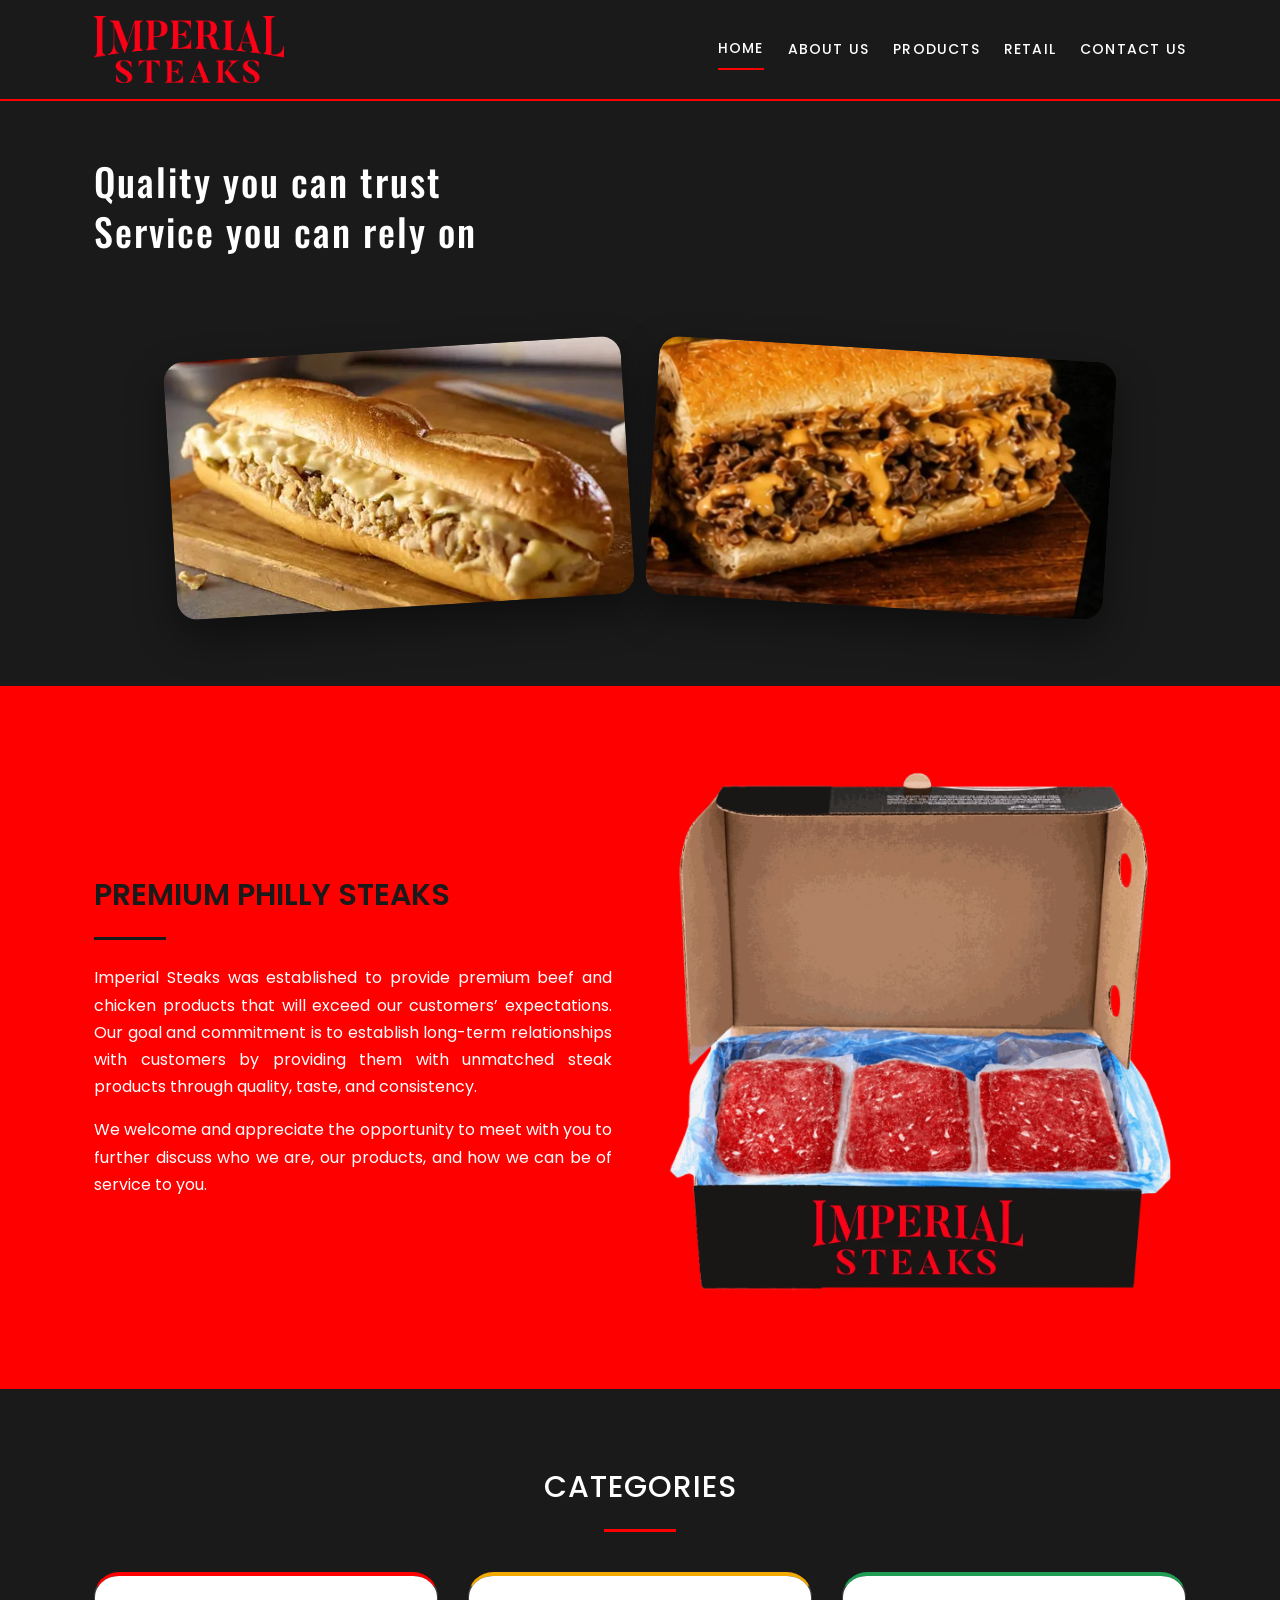
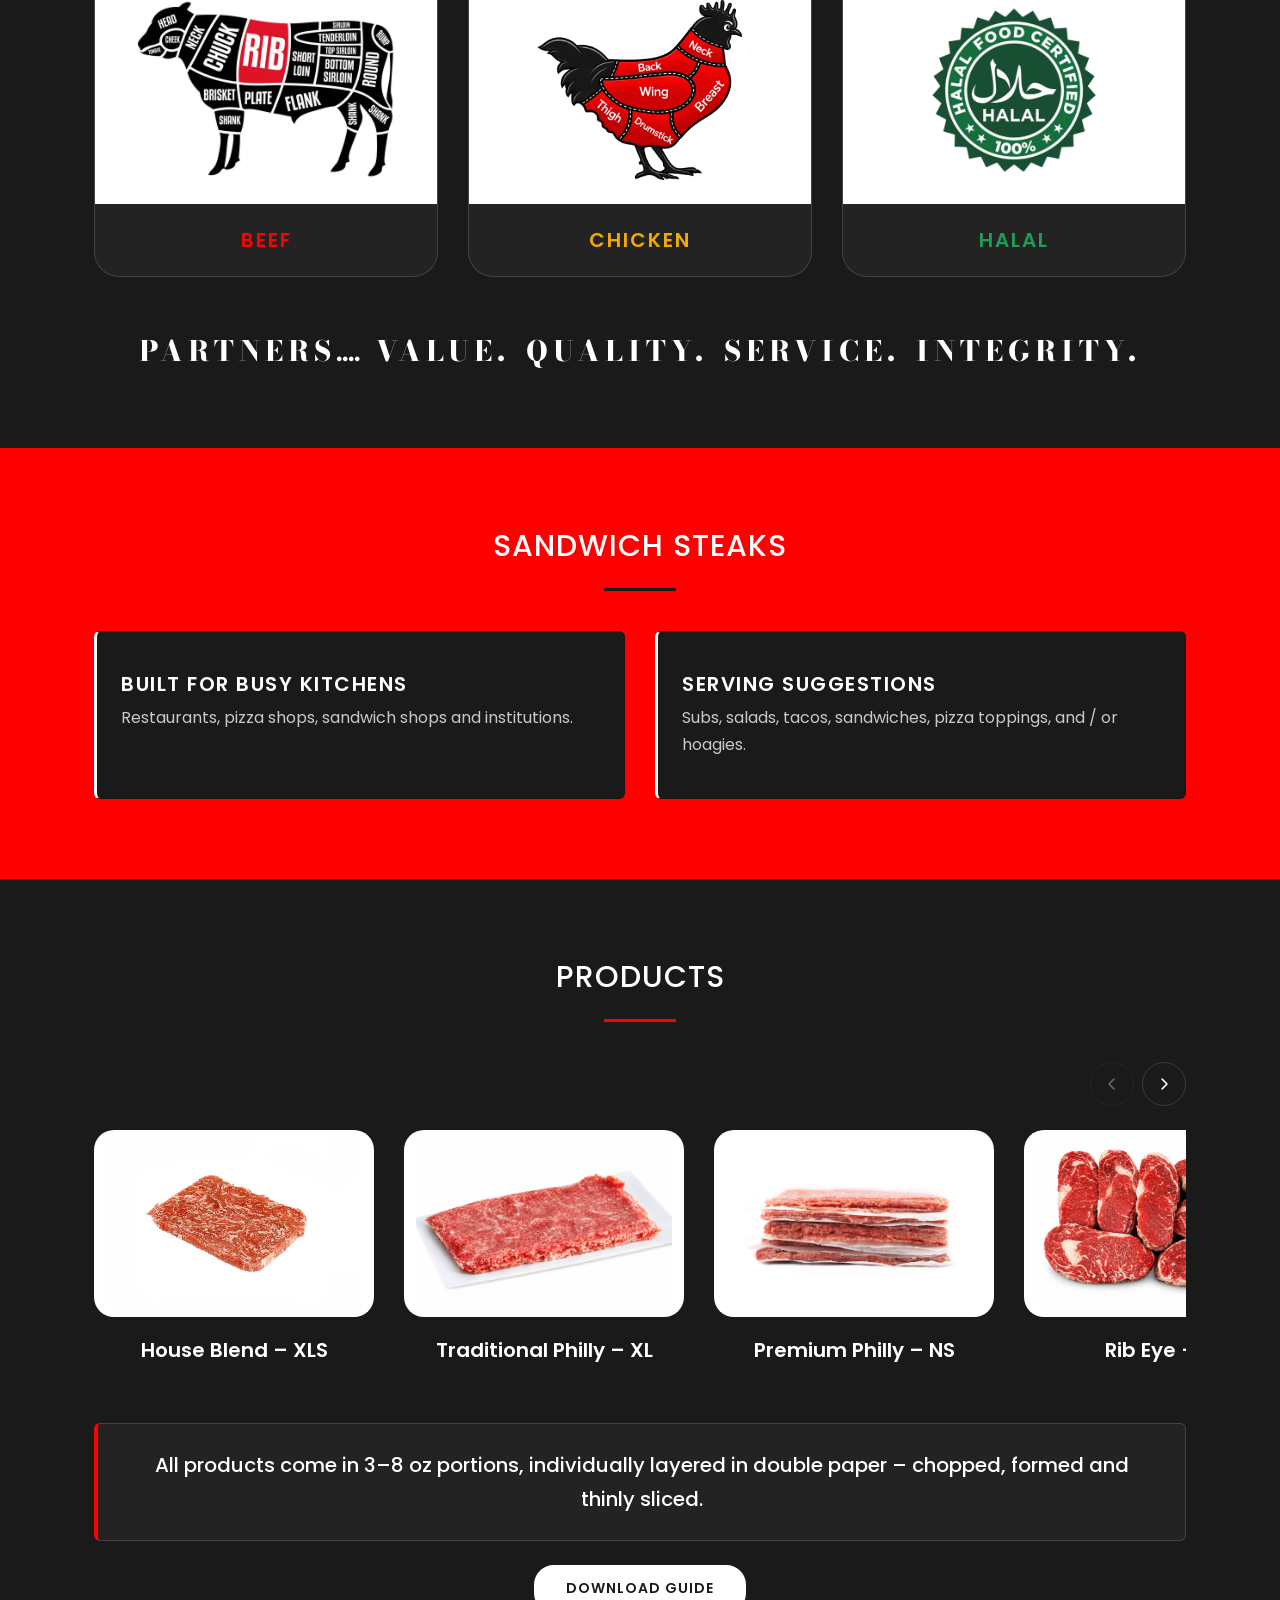
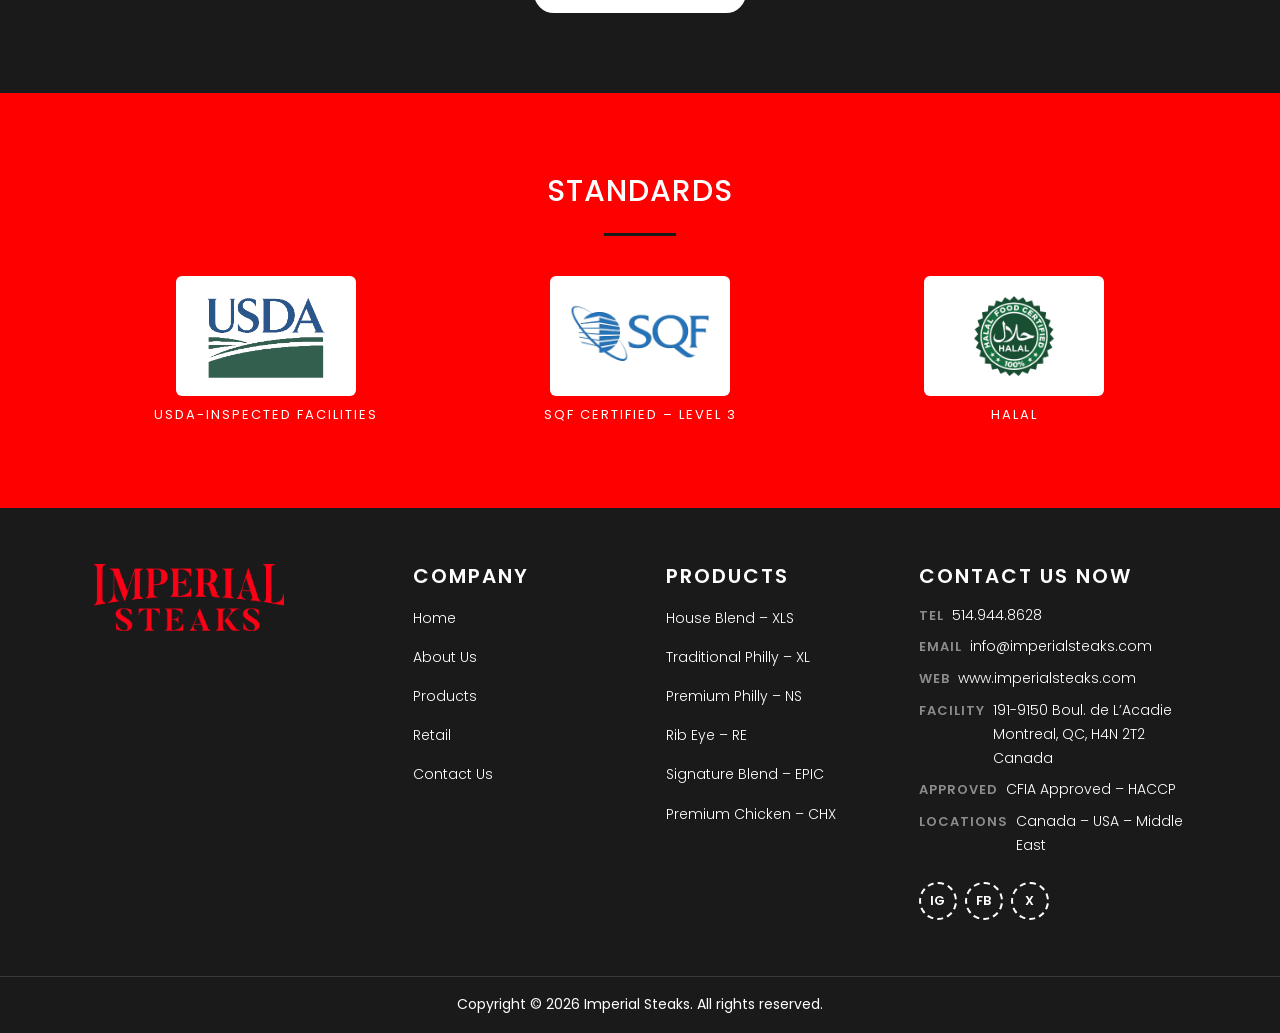
==== commit 4cf319b5: "Bug Fixes" ====
--- a/index.html
+++ b/index.html
@@ -468,16 +468,12 @@
             <a href="mailto:info@imperialsteaks.com">info@imperialsteaks.com</a>
           </li>
           <li class="imperial-footer__contact-item">
-            <span class="imperial-footer__contact-label">Email</span>
-            <a href="mailto:kougiek@gmail.com">kougiek@gmail.com</a>
-          </li>
-          <li class="imperial-footer__contact-item">
             <span class="imperial-footer__contact-label">Web</span>
             <a href="https://www.imperialsteaks.com/">www.imperialsteaks.com</a>
           </li>
           <li class="imperial-footer__contact-item">
             <span class="imperial-footer__contact-label">Facility</span>
-            <span>120 Rue T-A-Bombardier<br>Boucherville, QC J4B&nbsp;8W4<br>Canada</span>
+            <span>191-9150 Boul. de L&rsquo;Acadie<br>Montreal, QC, H4N&nbsp;2T2<br>Canada</span>
           </li>
           <li class="imperial-footer__contact-item">
             <span class="imperial-footer__contact-label">Approved</span>
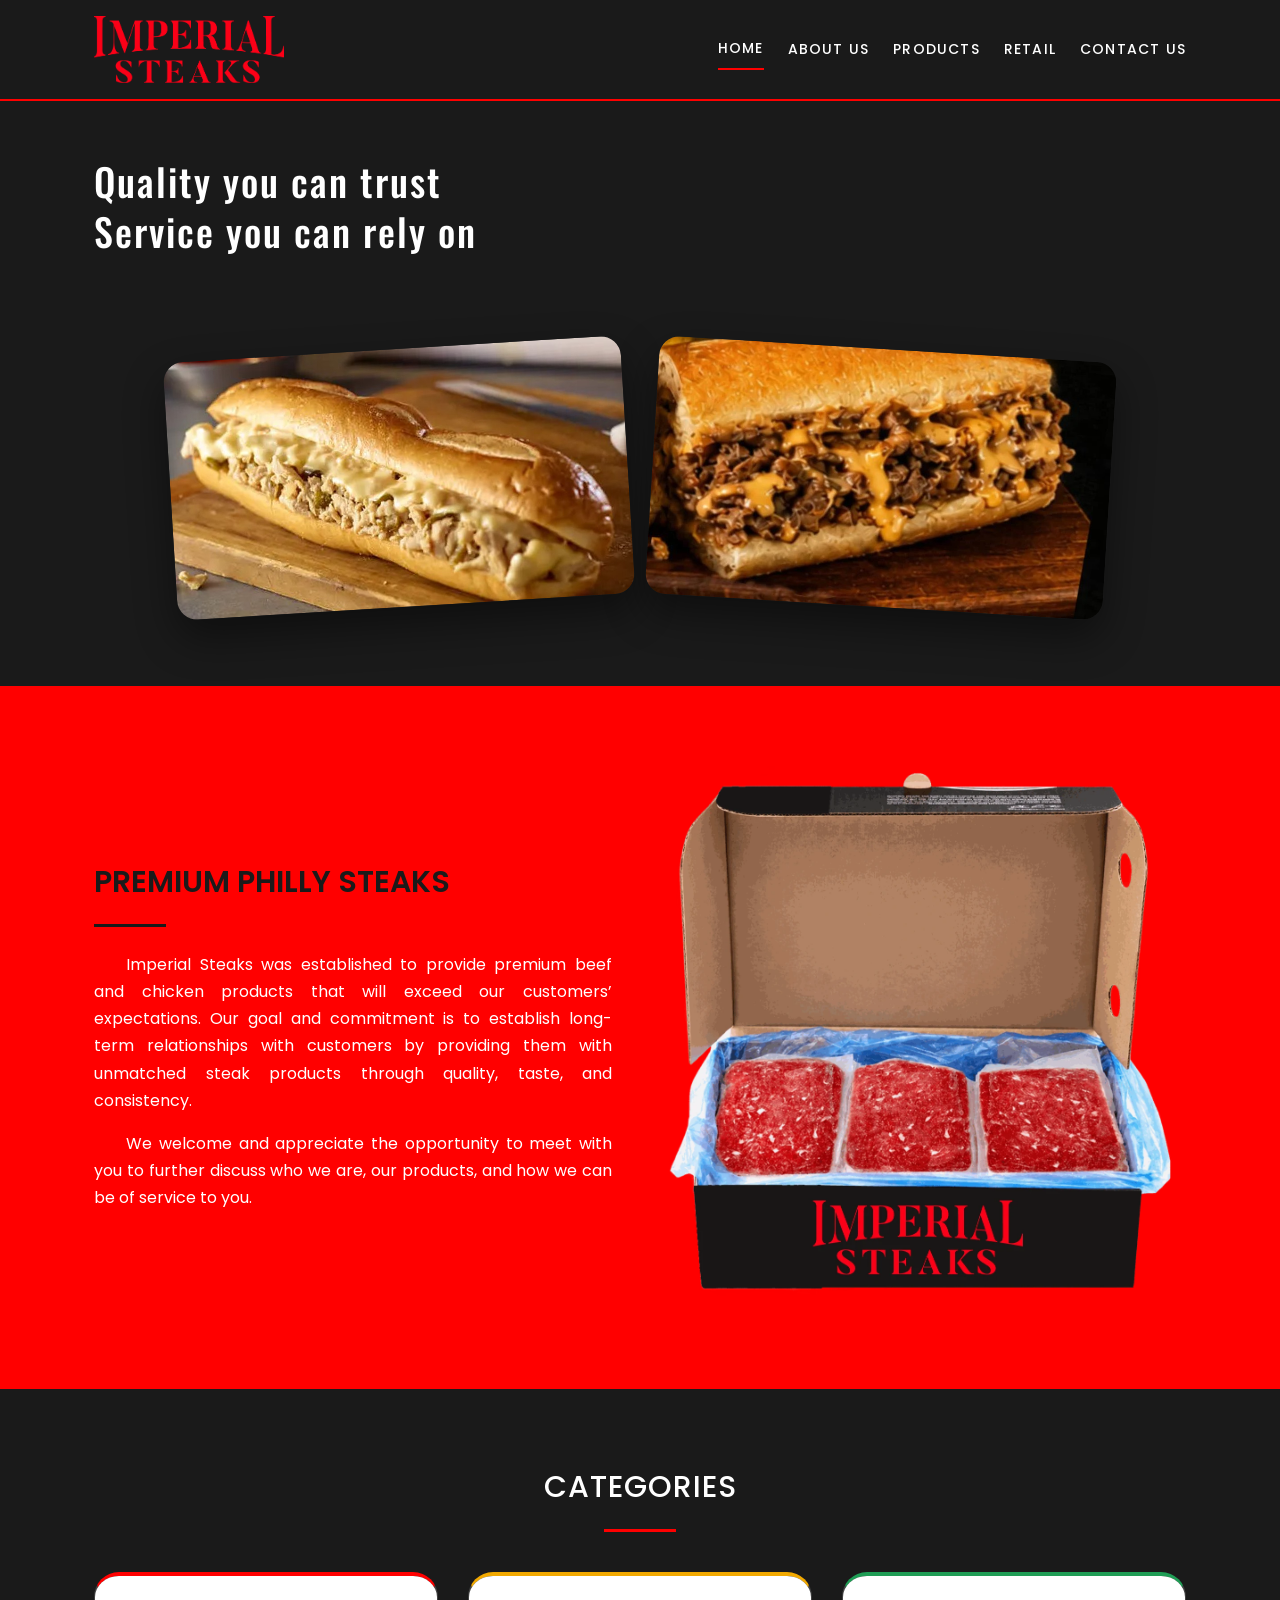
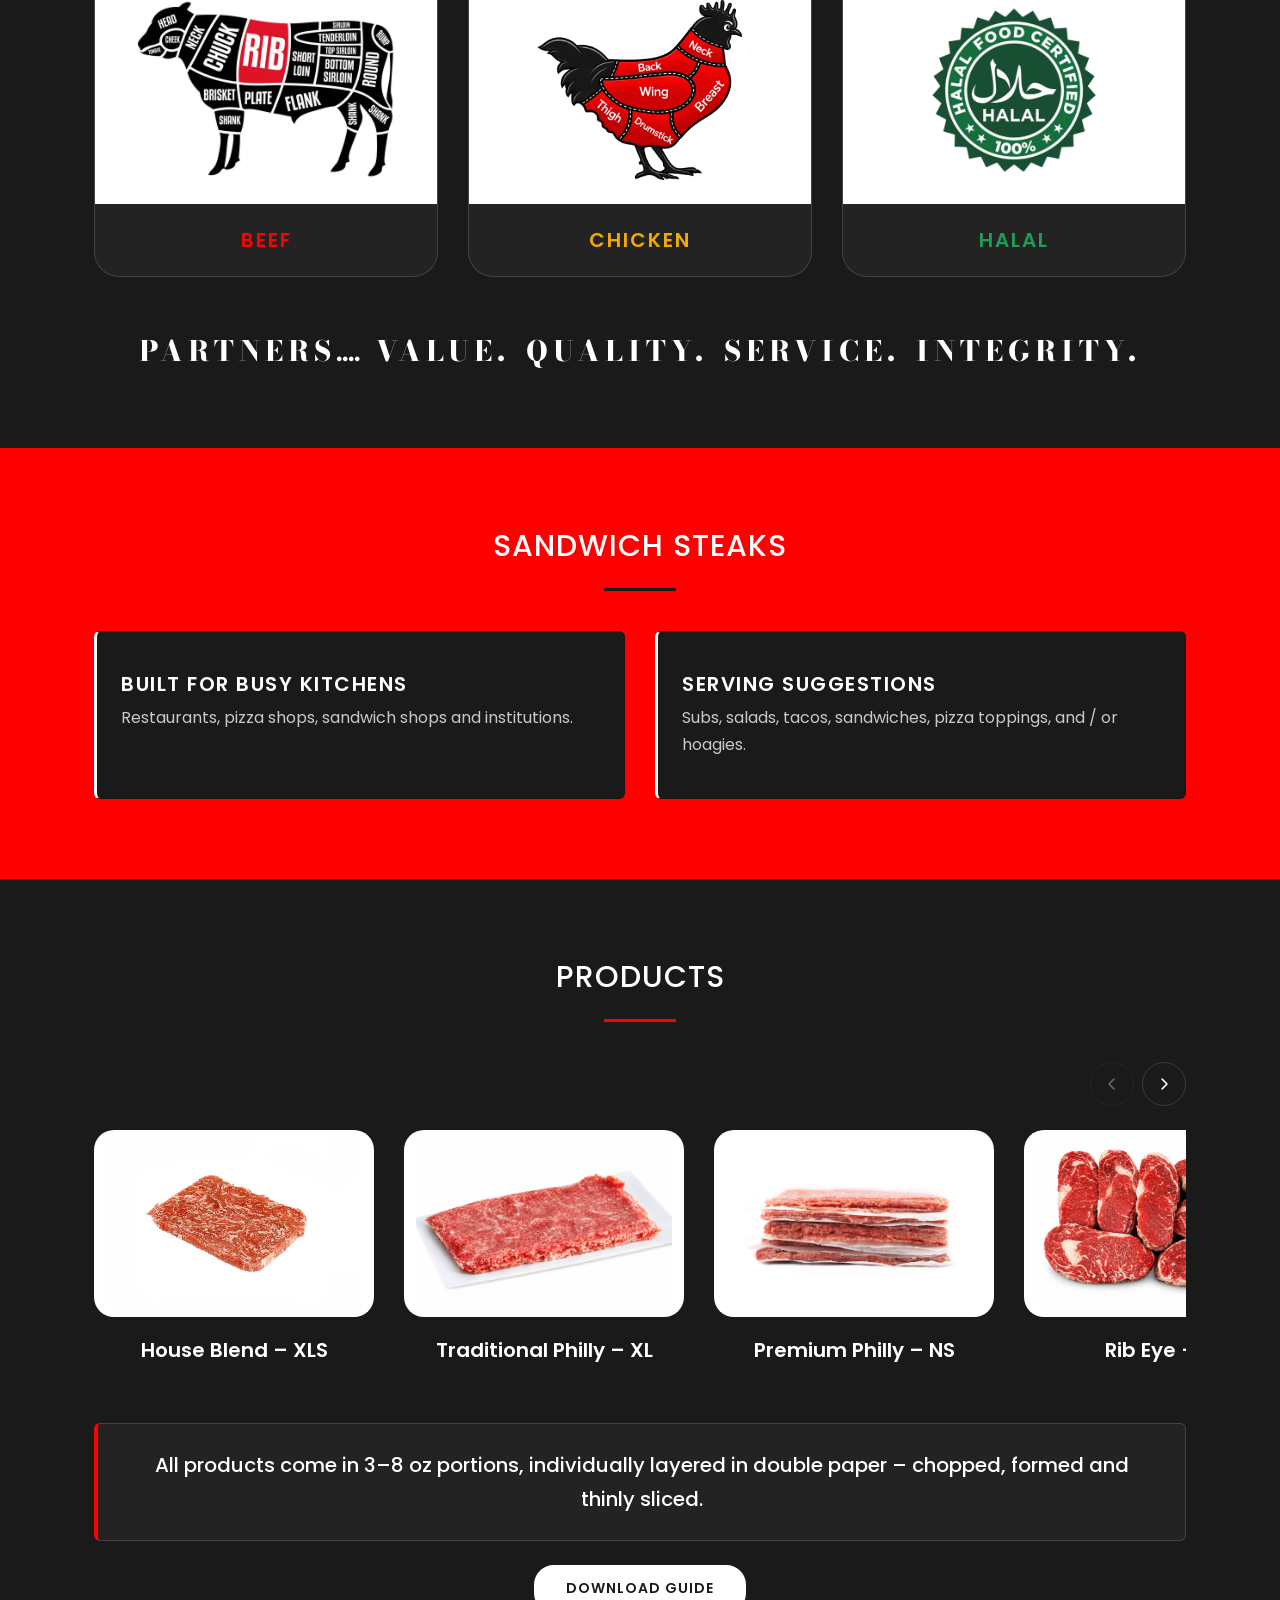
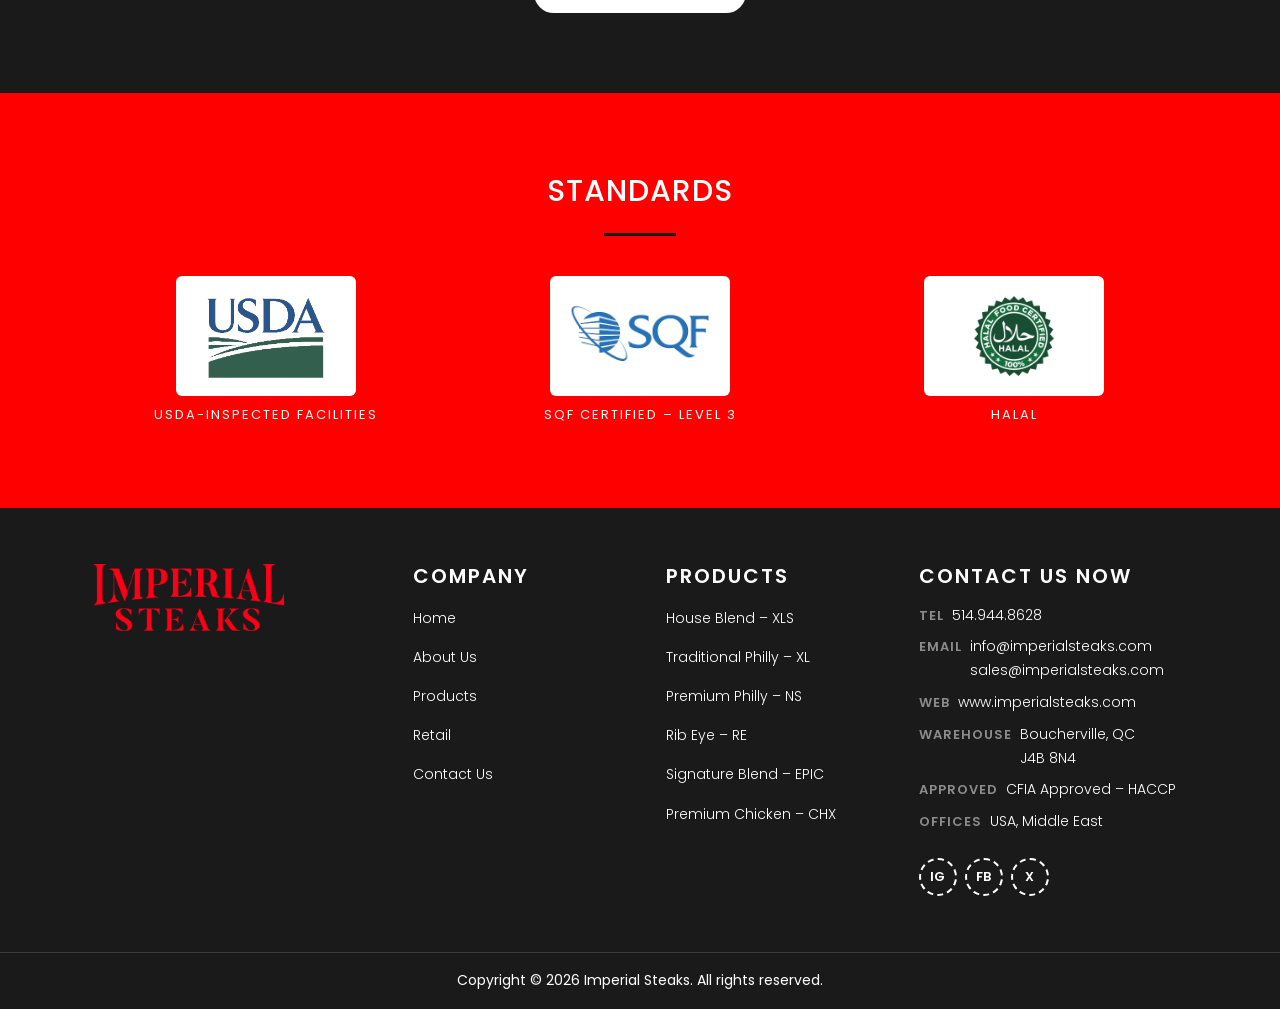
==== commit 4d72fdee: "Indent Premium Philly Steaks paragraphs; add info@ + sales@ emails; restore Boucherville J4B 8N4 war" ====
--- a/index.html
+++ b/index.html
@@ -132,12 +132,12 @@
           <h2 class="imperial-intro__title imperial-intro__title--black" id="intro-heading">Premium Philly Steaks</h2>
           <hr class="imperial-rule imperial-rule--black">
 
-          <p class="imperial-intro__text text-justify">Imperial Steaks was established to provide premium beef and chicken
+          <p class="imperial-intro__text imperial-intro__text--indent text-justify">Imperial Steaks was established to provide premium beef and chicken
             products that will exceed our customers&rsquo; expectations. Our goal and commitment is to establish long-term
             relationships with customers by providing them with unmatched steak products through quality, taste, and
             consistency.</p>
 
-          <p class="imperial-intro__text text-justify">We welcome and appreciate the opportunity to meet with you to further
+          <p class="imperial-intro__text imperial-intro__text--indent text-justify">We welcome and appreciate the opportunity to meet with you to further
             discuss who we are, our products, and how we can be of service to you.</p>
         </div>
 
@@ -465,23 +465,23 @@
           </li>
           <li class="imperial-footer__contact-item">
             <span class="imperial-footer__contact-label">Email</span>
-            <a href="mailto:info@imperialsteaks.com">info@imperialsteaks.com</a>
+            <span><a href="mailto:info@imperialsteaks.com">info@imperialsteaks.com</a><br><a href="mailto:sales@imperialsteaks.com">sales@imperialsteaks.com</a></span>
           </li>
           <li class="imperial-footer__contact-item">
             <span class="imperial-footer__contact-label">Web</span>
             <a href="https://www.imperialsteaks.com/">www.imperialsteaks.com</a>
           </li>
           <li class="imperial-footer__contact-item">
-            <span class="imperial-footer__contact-label">Facility</span>
-            <span>191-9150 Boul. de L&rsquo;Acadie<br>Montreal, QC, H4N&nbsp;2T2<br>Canada</span>
+            <span class="imperial-footer__contact-label">Warehouse</span>
+            <span>Boucherville, QC J4B&nbsp;8N4</span>
           </li>
           <li class="imperial-footer__contact-item">
             <span class="imperial-footer__contact-label">Approved</span>
             <span>CFIA Approved &ndash; HACCP</span>
           </li>
           <li class="imperial-footer__contact-item">
-            <span class="imperial-footer__contact-label">Locations</span>
-            <span>Canada &ndash; USA &ndash; Middle East</span>
+            <span class="imperial-footer__contact-label">Offices</span>
+            <span>USA, Middle East</span>
           </li>
         </ul>
 
--- a/assets/css/components.css
+++ b/assets/css/components.css
@@ -426,6 +426,9 @@
   color: var(--is-white);
   font-weight: 300;
 }
+
+/* Client, Nov 3: "Premium Philly Steaks" paragraphs open with a first-line indent. */
+.imperial-intro__text--indent { text-indent: 2em; }
 
 .imperial-intro__image { border-radius: var(--is-radius-media); }
 
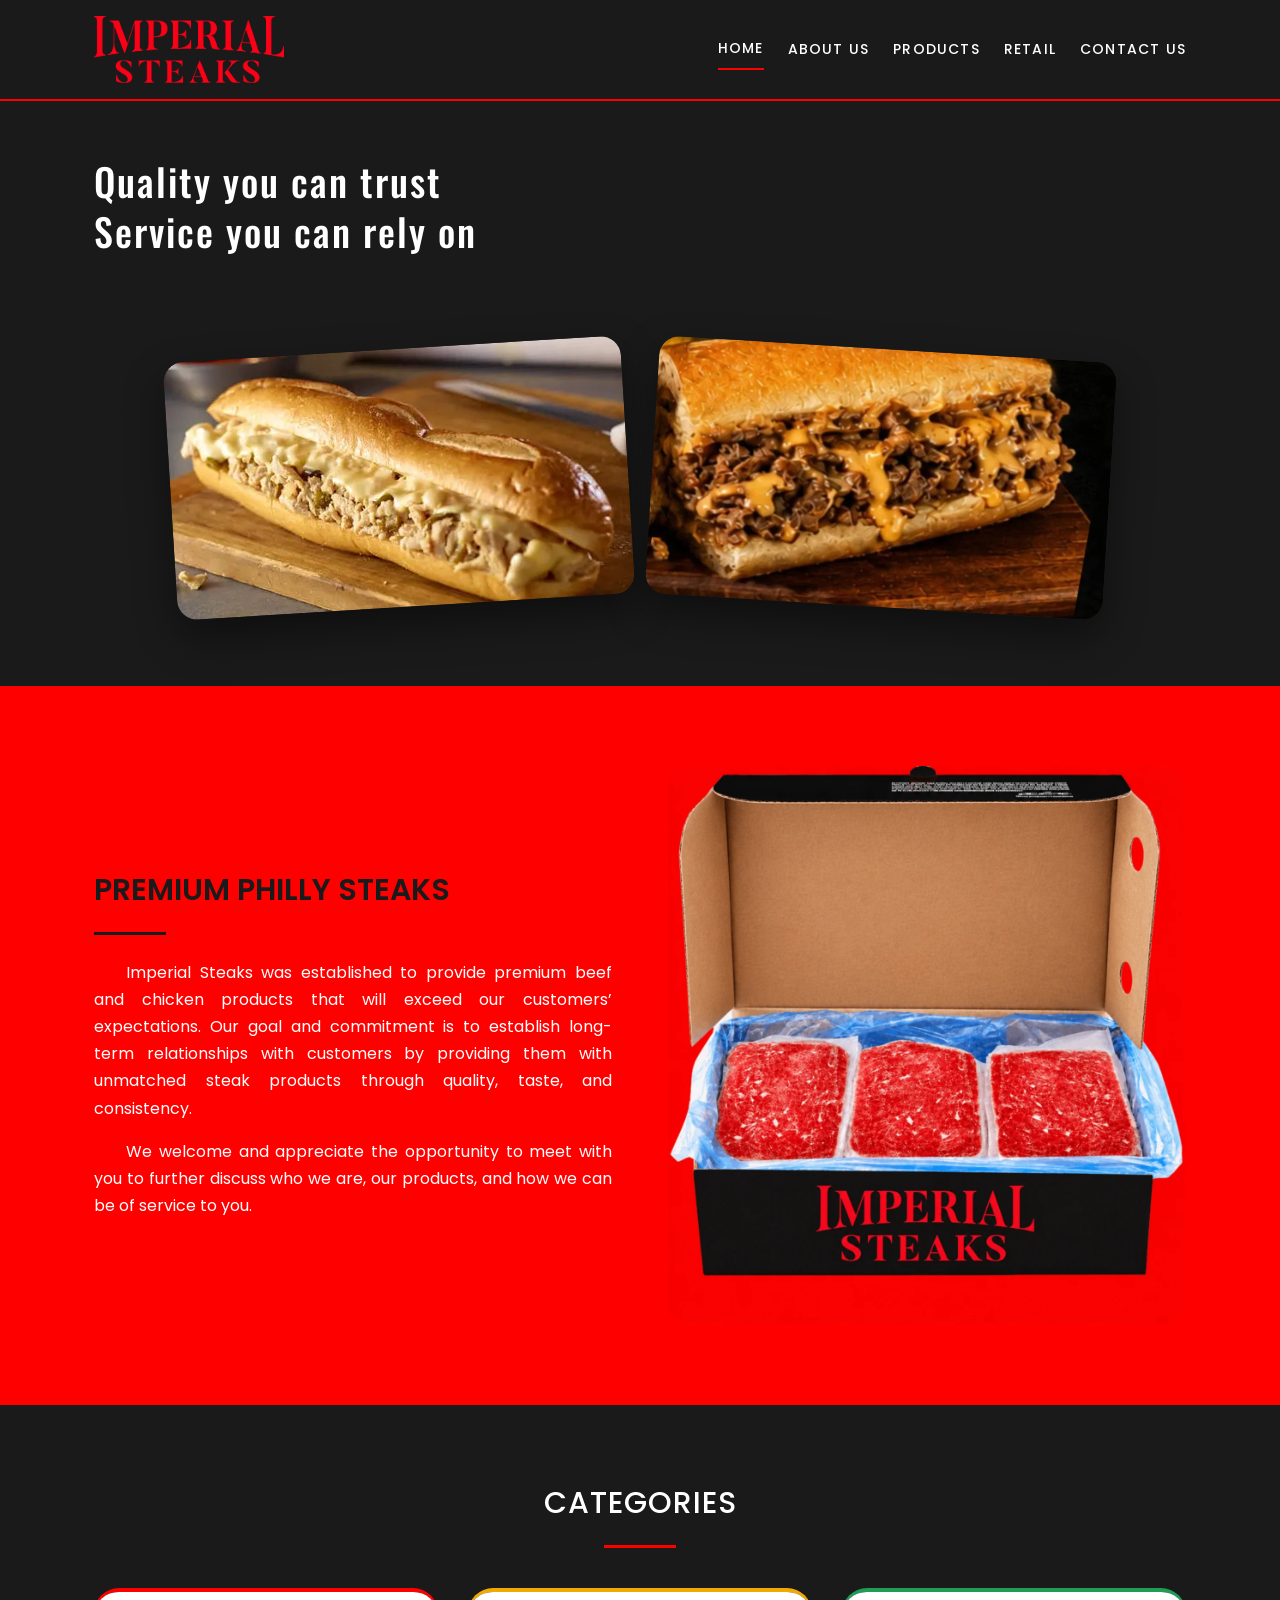
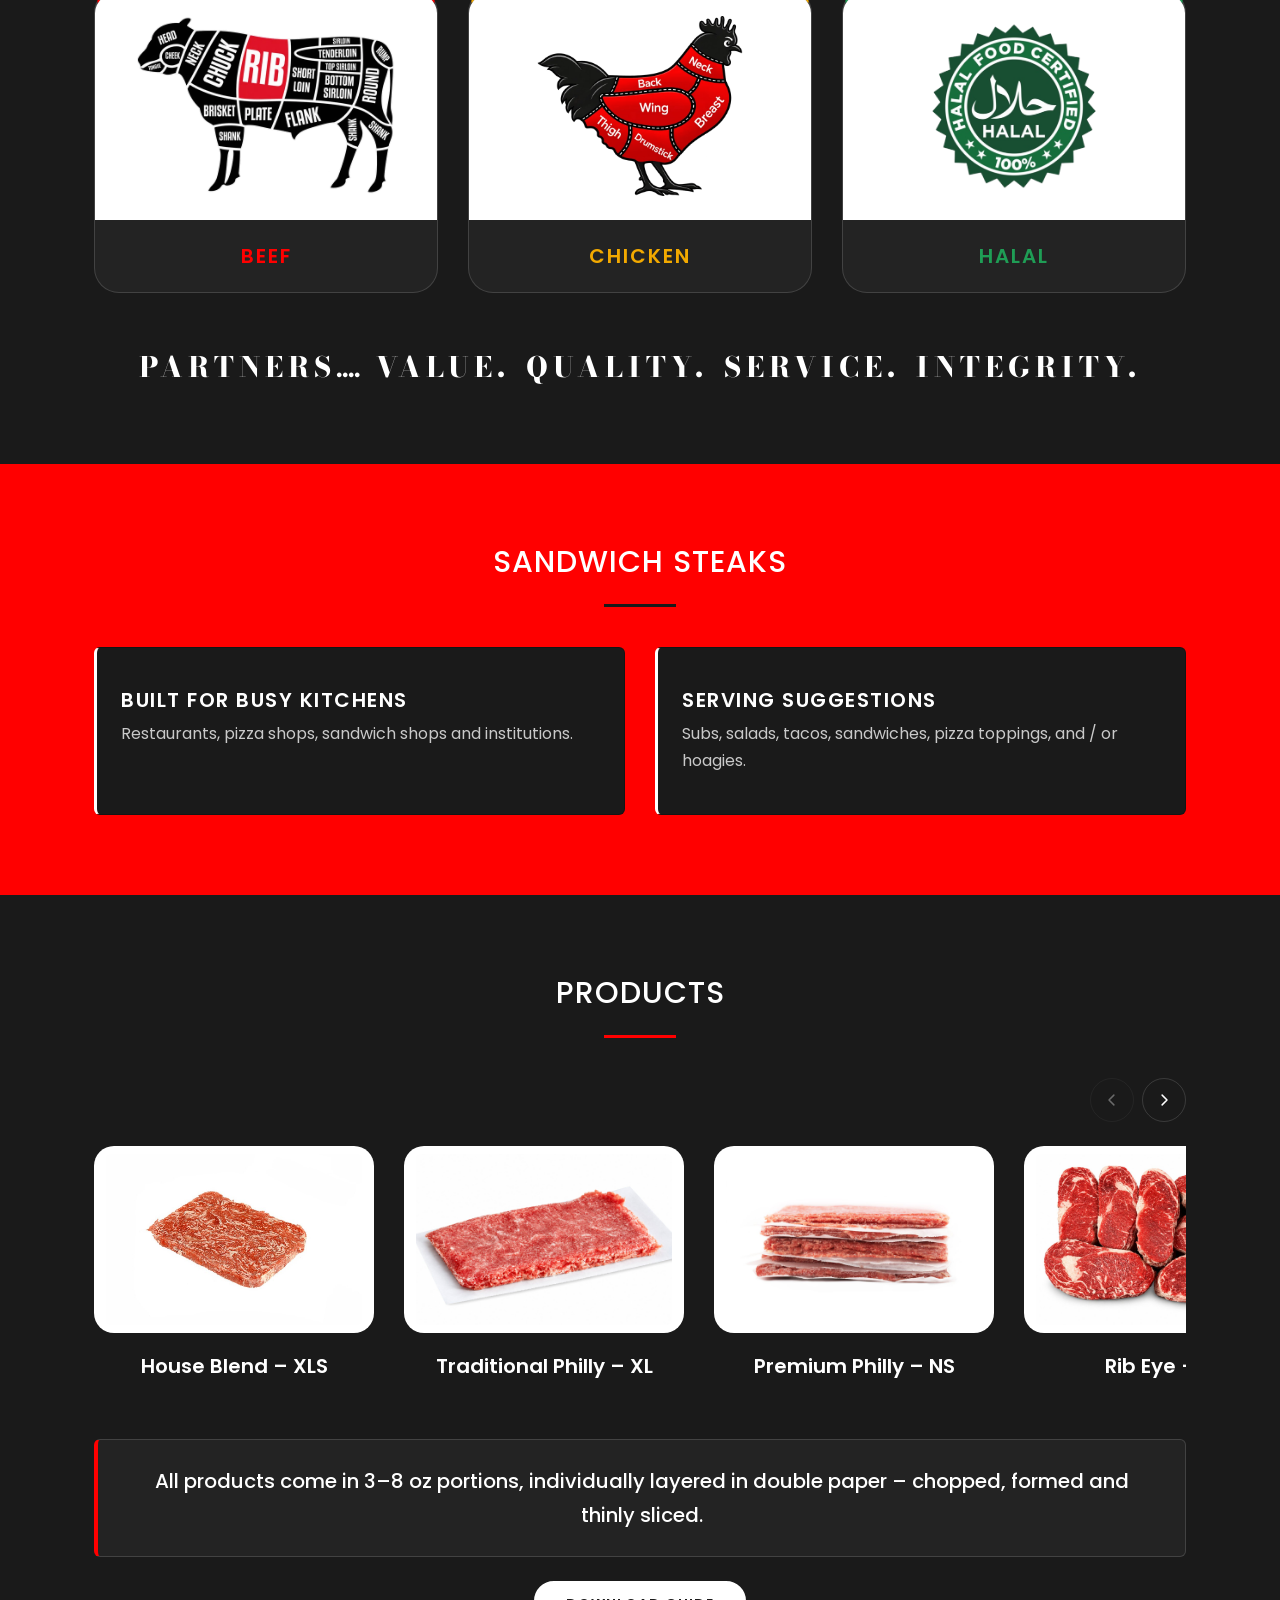
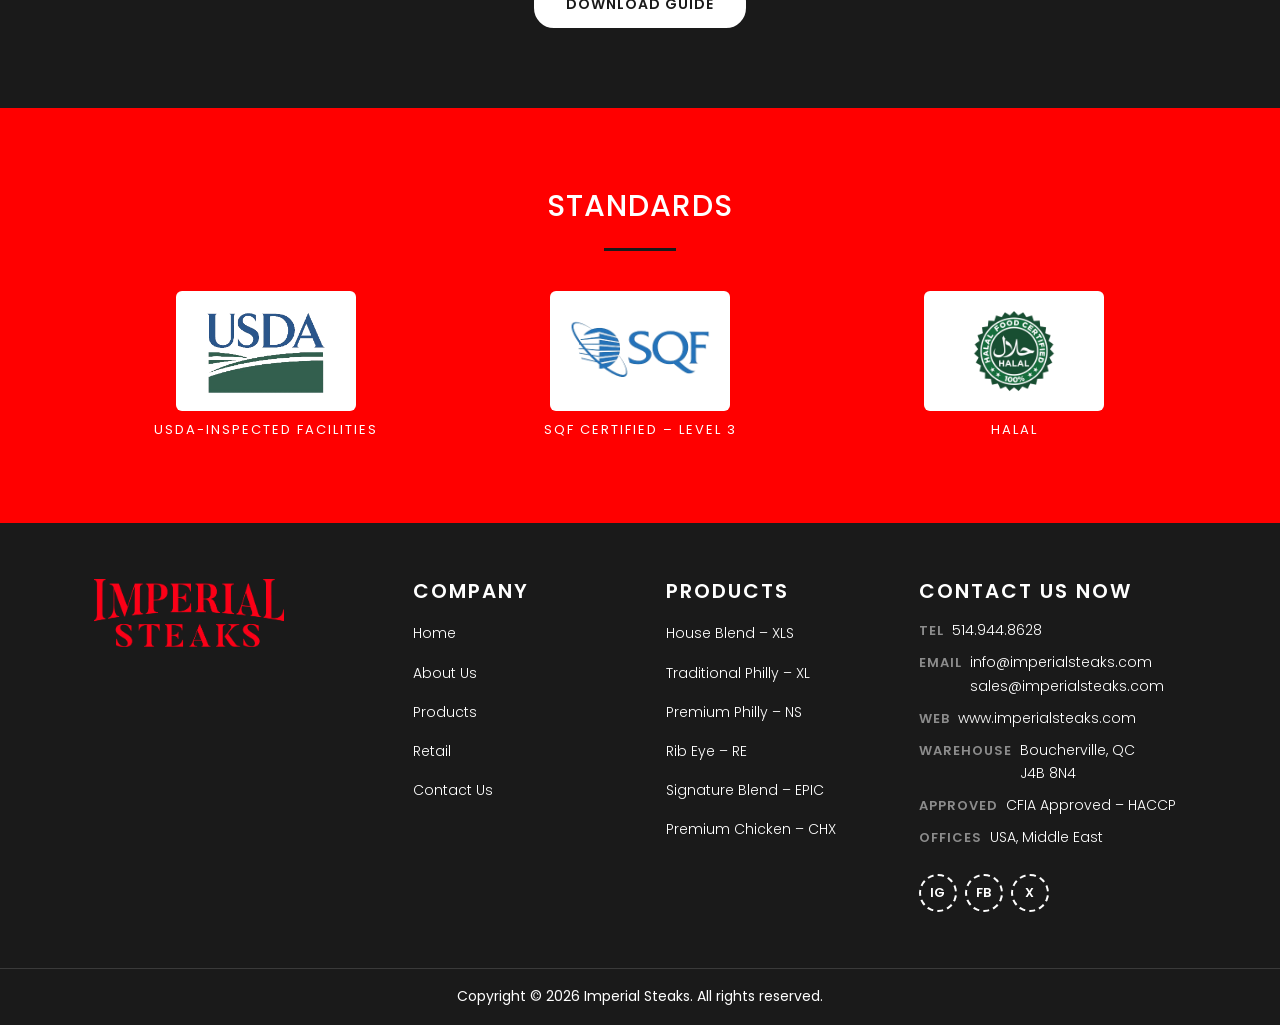
==== commit 89930611: "Replace homepage product box image with red-background version Keep previous transparent version in " ====
--- a/index.html
+++ b/index.html
@@ -148,7 +148,7 @@
                the fallback for old browsers. -->
           <picture>
             <source srcset="assets/images/product-box-open.webp" type="image/webp">
-            <img class="imperial-intro__image" src="assets/images/product-box-open.png" alt="Open Imperial Steaks case showing vacuum-sealed packs of thin-sliced Philly steak" width="1161" height="1216">
+            <img class="imperial-intro__image" src="assets/images/product-box-open.png" alt="Open Imperial Steaks case showing vacuum-sealed packs of thin-sliced Philly steak" width="1208" height="1302">
           </picture>
         </div>
 
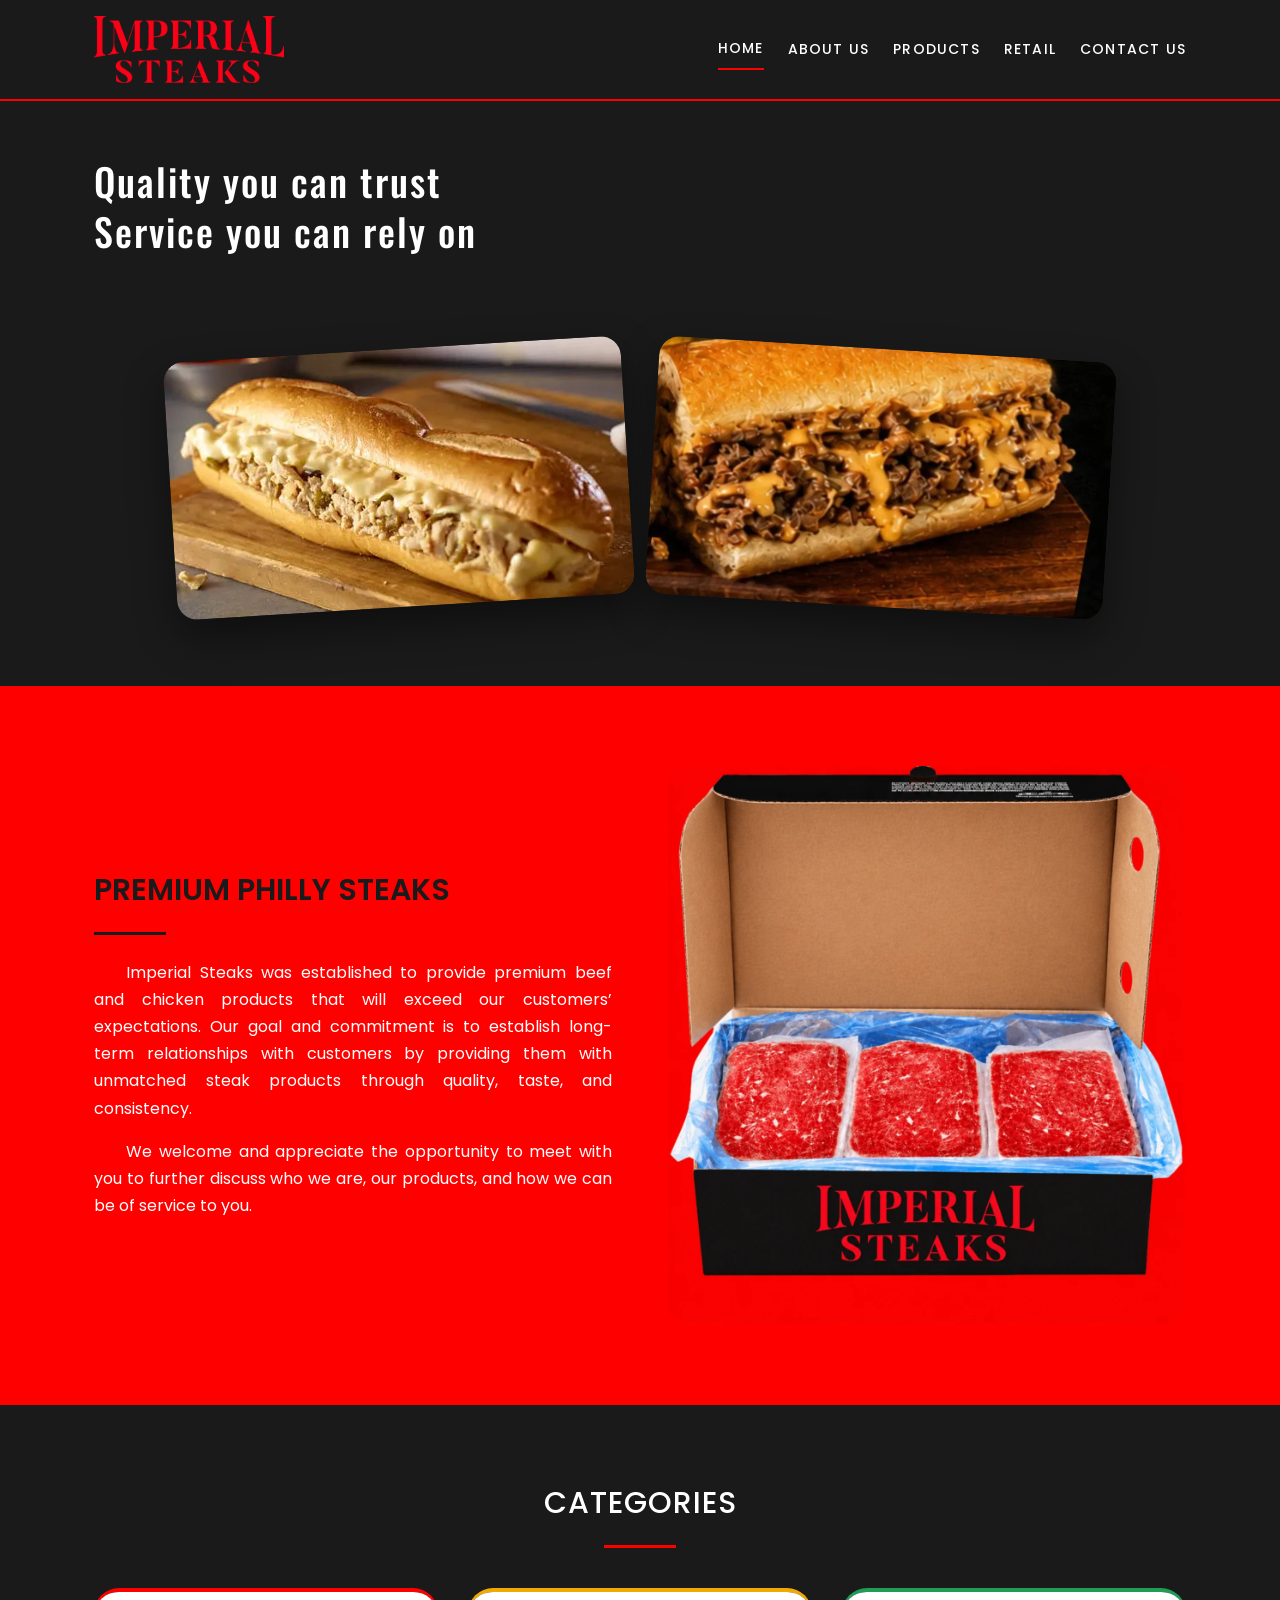
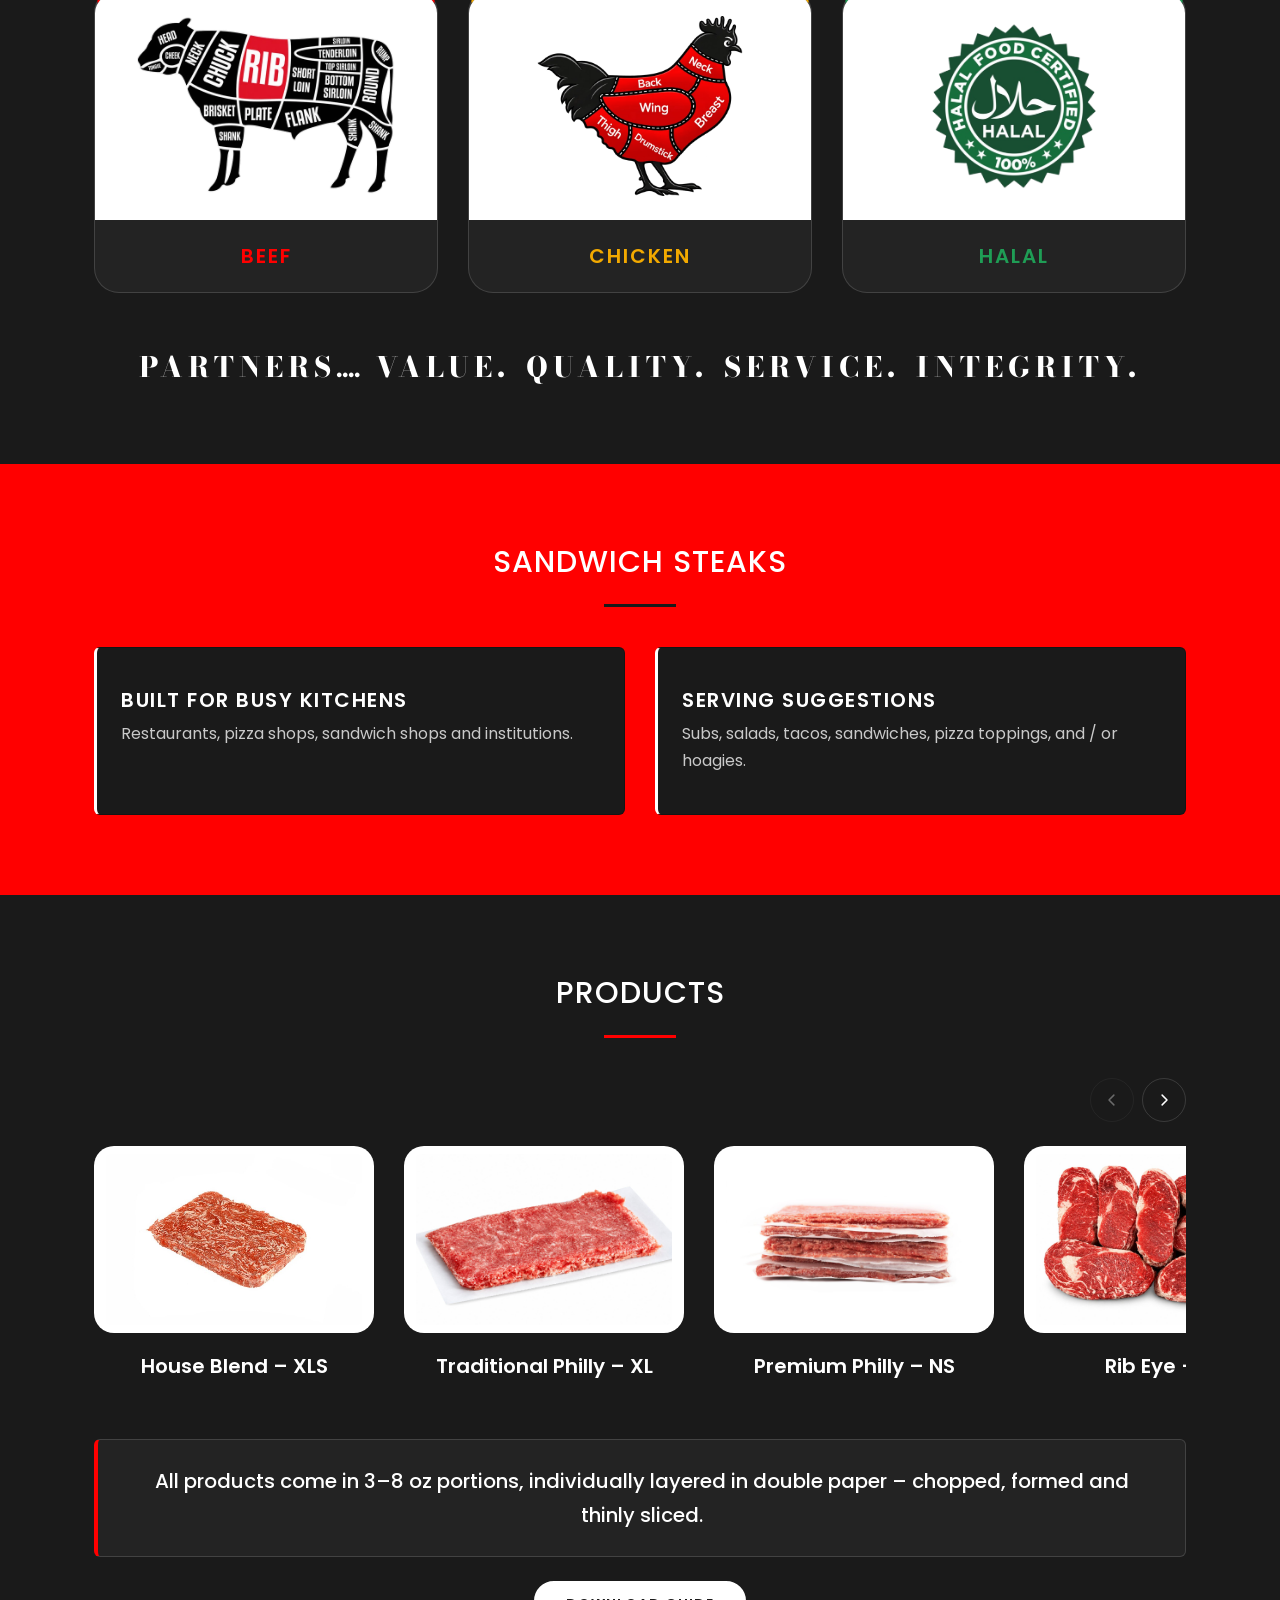
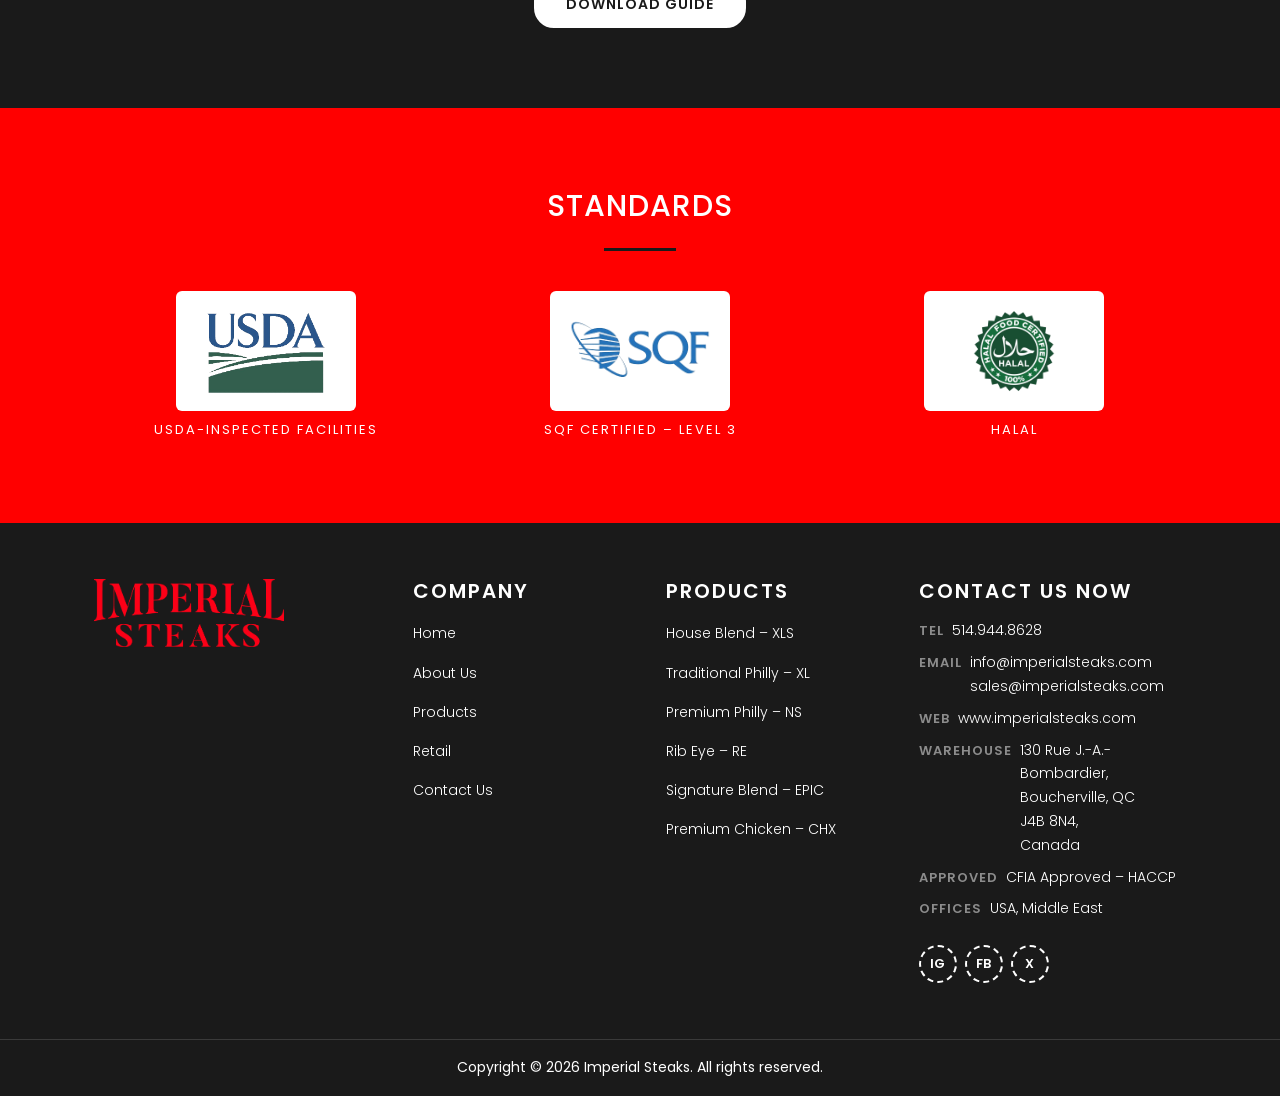
==== commit dfa6e8c2: "Update warehouse address to 130 Rue J.-A.-Bombardier, Boucherville Show the full address on all five" ====
--- a/index.html
+++ b/index.html
@@ -473,7 +473,7 @@
           </li>
           <li class="imperial-footer__contact-item">
             <span class="imperial-footer__contact-label">Warehouse</span>
-            <span>Boucherville, QC J4B&nbsp;8N4</span>
+            <span>130 Rue J.-A.-Bombardier,<br>Boucherville, QC J4B&nbsp;8N4,<br>Canada</span>
           </li>
           <li class="imperial-footer__contact-item">
             <span class="imperial-footer__contact-label">Approved</span>
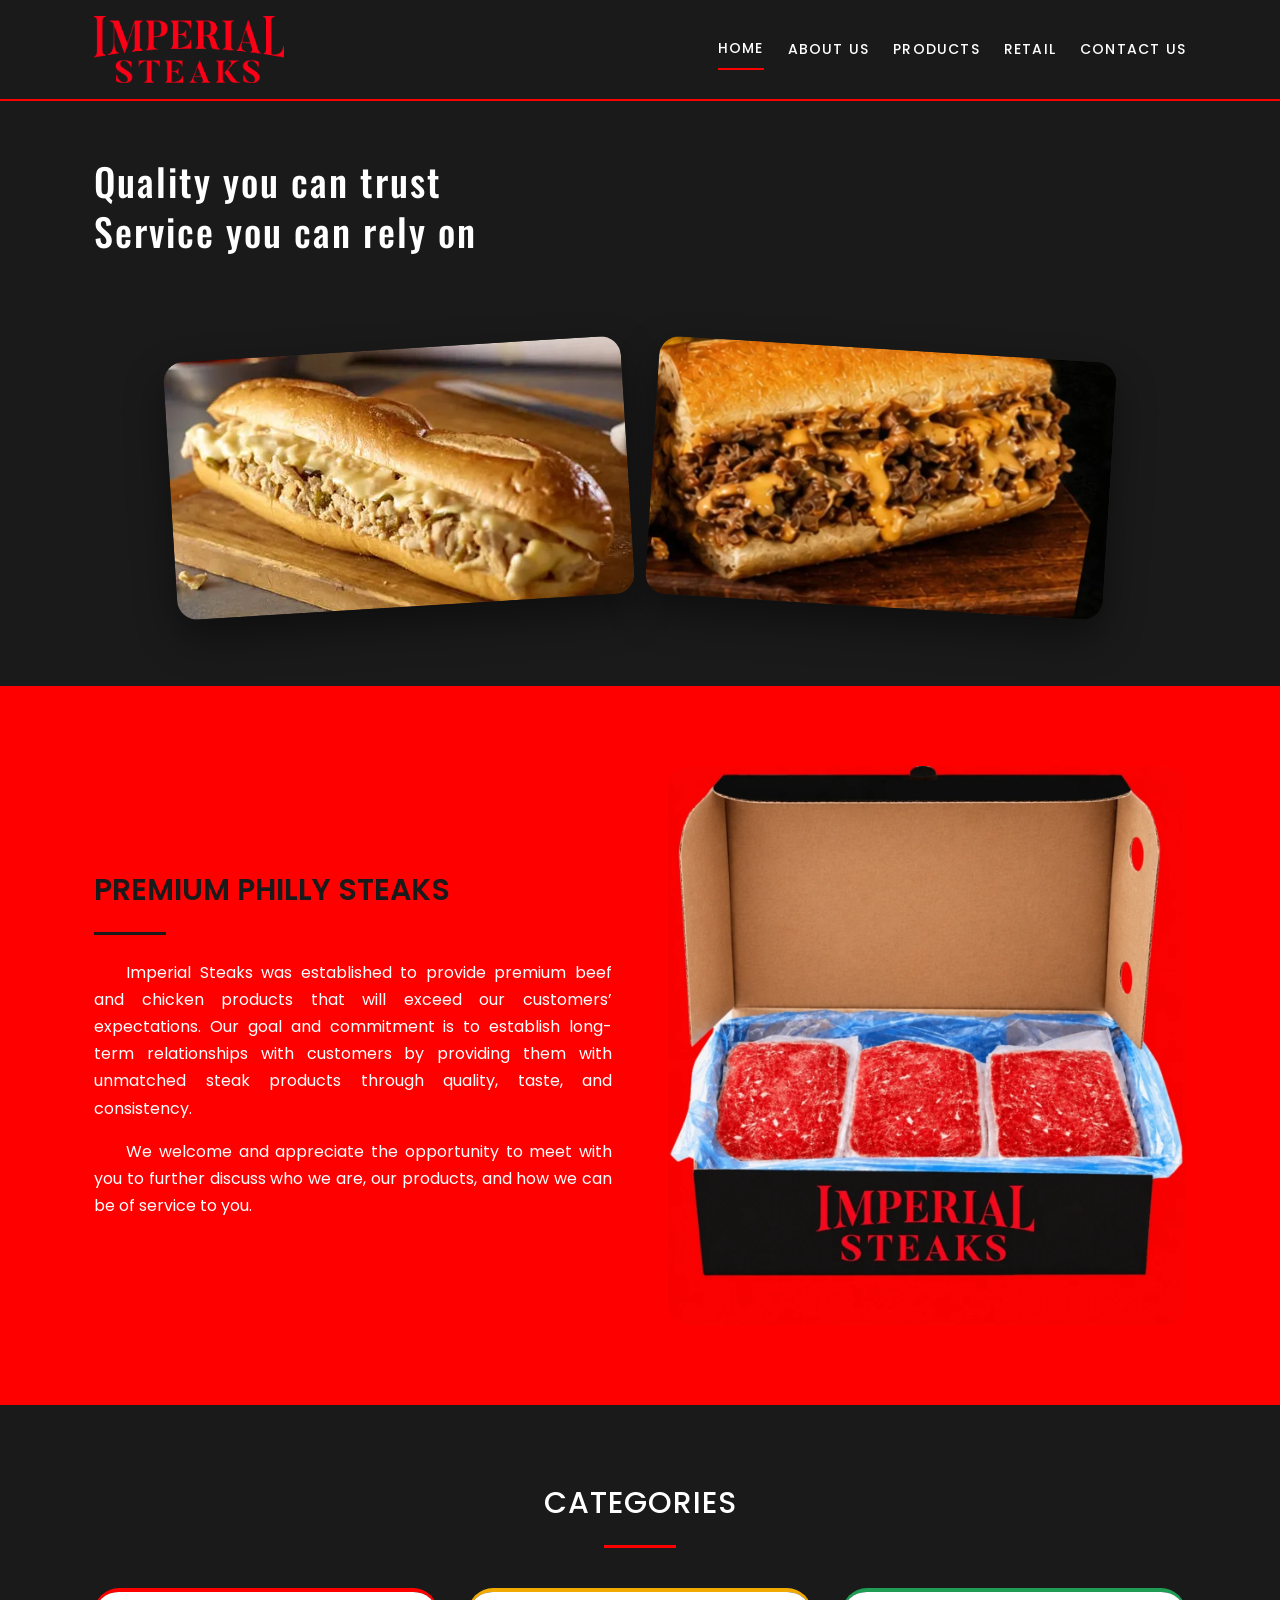
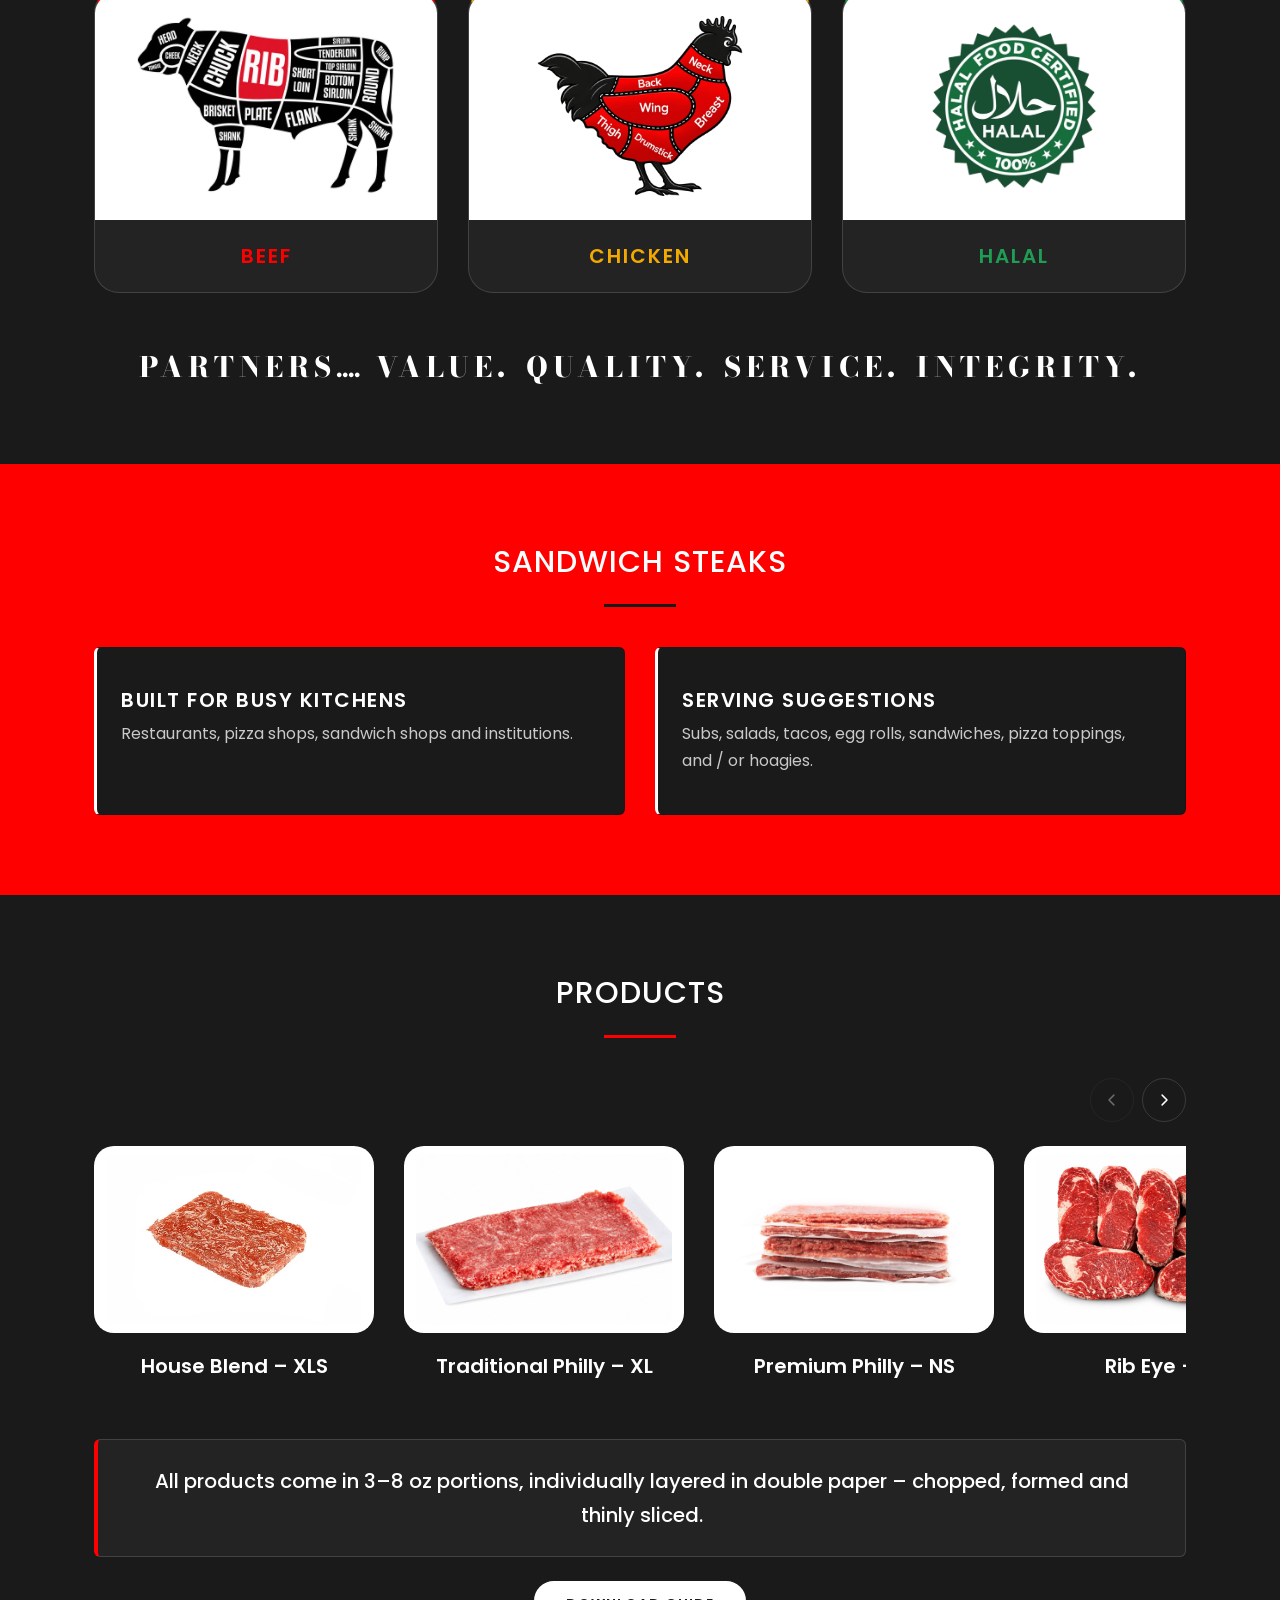
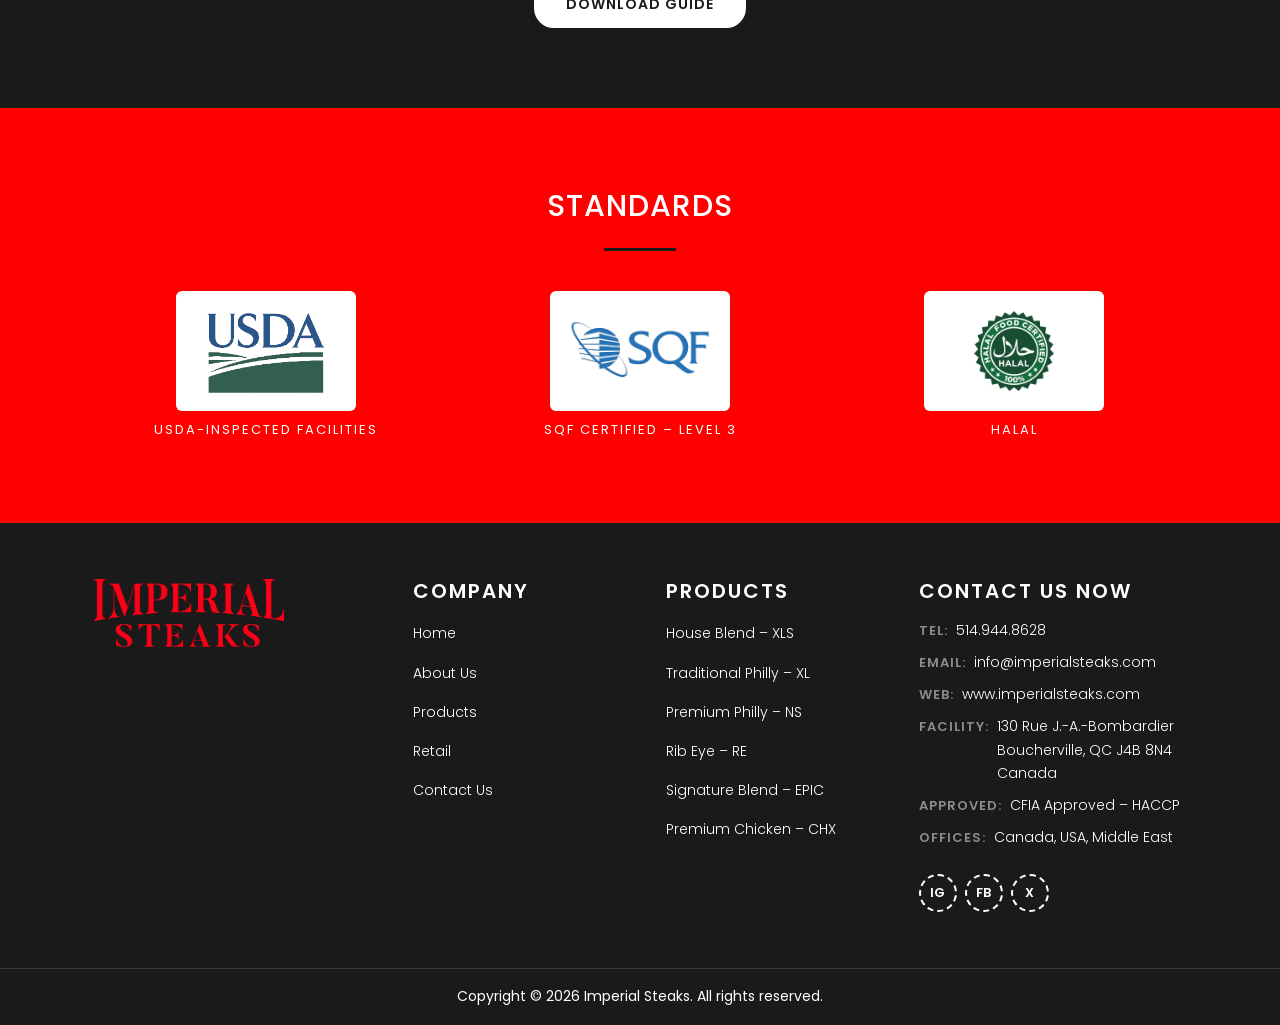
==== commit d533e520: "changes" ====
--- a/index.html
+++ b/index.html
@@ -261,7 +261,7 @@
 
         <article class="imperial-feature" data-reveal="up" data-reveal-delay="2">
           <h3 class="imperial-feature__title">Serving suggestions</h3>
-          <p class="imperial-feature__text text-white">Subs, salads, tacos, sandwiches, pizza toppings, and&nbsp;/&nbsp;or hoagies.</p>
+          <p class="imperial-feature__text text-white">Subs, salads, tacos, egg rolls, sandwiches, pizza toppings, and&nbsp;/&nbsp;or hoagies.</p>
         </article>
 
       </div>
@@ -460,28 +460,28 @@
         <h2 class="imperial-footer__title">Contact us now</h2>
         <ul class="imperial-footer__contact">
           <li class="imperial-footer__contact-item">
-            <span class="imperial-footer__contact-label">Tel</span>
+            <span class="imperial-footer__contact-label">Tel:</span>
             <a href="tel:+15149448628">514.944.8628</a>
           </li>
           <li class="imperial-footer__contact-item">
-            <span class="imperial-footer__contact-label">Email</span>
-            <span><a href="mailto:info@imperialsteaks.com">info@imperialsteaks.com</a><br><a href="mailto:sales@imperialsteaks.com">sales@imperialsteaks.com</a></span>
+            <span class="imperial-footer__contact-label">Email:</span>
+            <a href="mailto:info@imperialsteaks.com">info@imperialsteaks.com</a>
           </li>
           <li class="imperial-footer__contact-item">
-            <span class="imperial-footer__contact-label">Web</span>
+            <span class="imperial-footer__contact-label">Web:</span>
             <a href="https://www.imperialsteaks.com/">www.imperialsteaks.com</a>
           </li>
           <li class="imperial-footer__contact-item">
-            <span class="imperial-footer__contact-label">Warehouse</span>
-            <span>130 Rue J.-A.-Bombardier,<br>Boucherville, QC J4B&nbsp;8N4,<br>Canada</span>
+            <span class="imperial-footer__contact-label">Facility:</span>
+            <span class="imperial-footer__address">130 Rue J.-A.-Bombardier<br>Boucherville, QC J4B&nbsp;8N4<br>Canada</span>
           </li>
           <li class="imperial-footer__contact-item">
-            <span class="imperial-footer__contact-label">Approved</span>
+            <span class="imperial-footer__contact-label">Approved:</span>
             <span>CFIA Approved &ndash; HACCP</span>
           </li>
           <li class="imperial-footer__contact-item">
-            <span class="imperial-footer__contact-label">Offices</span>
-            <span>USA, Middle East</span>
+            <span class="imperial-footer__contact-label">Offices:</span>
+            <span>Canada, USA, Middle East</span>
           </li>
         </ul>
 
--- a/assets/css/components.css
+++ b/assets/css/components.css
@@ -427,7 +427,7 @@
   font-weight: 300;
 }
 
-/* Client, Nov 3: "Premium Philly Steaks" paragraphs open with a first-line indent. */
+/* Client, Nov 3 and 6: Home "Premium Philly Steaks" and About paragraphs open with a first-line indent. */
 .imperial-intro__text--indent { text-indent: 2em; }
 
 .imperial-intro__image { border-radius: var(--is-radius-media); }
@@ -1061,6 +1061,9 @@
 
 .imperial-footer__contact-item a { color: var(--is-white); }
 
+/* Each address row stays on one line; the street used to break at its hyphens. */
+.imperial-footer__address { white-space: nowrap; }
+
 .imperial-footer__contact-label {
   flex: 0 0 auto;
   color: var(--is-grey-muted);
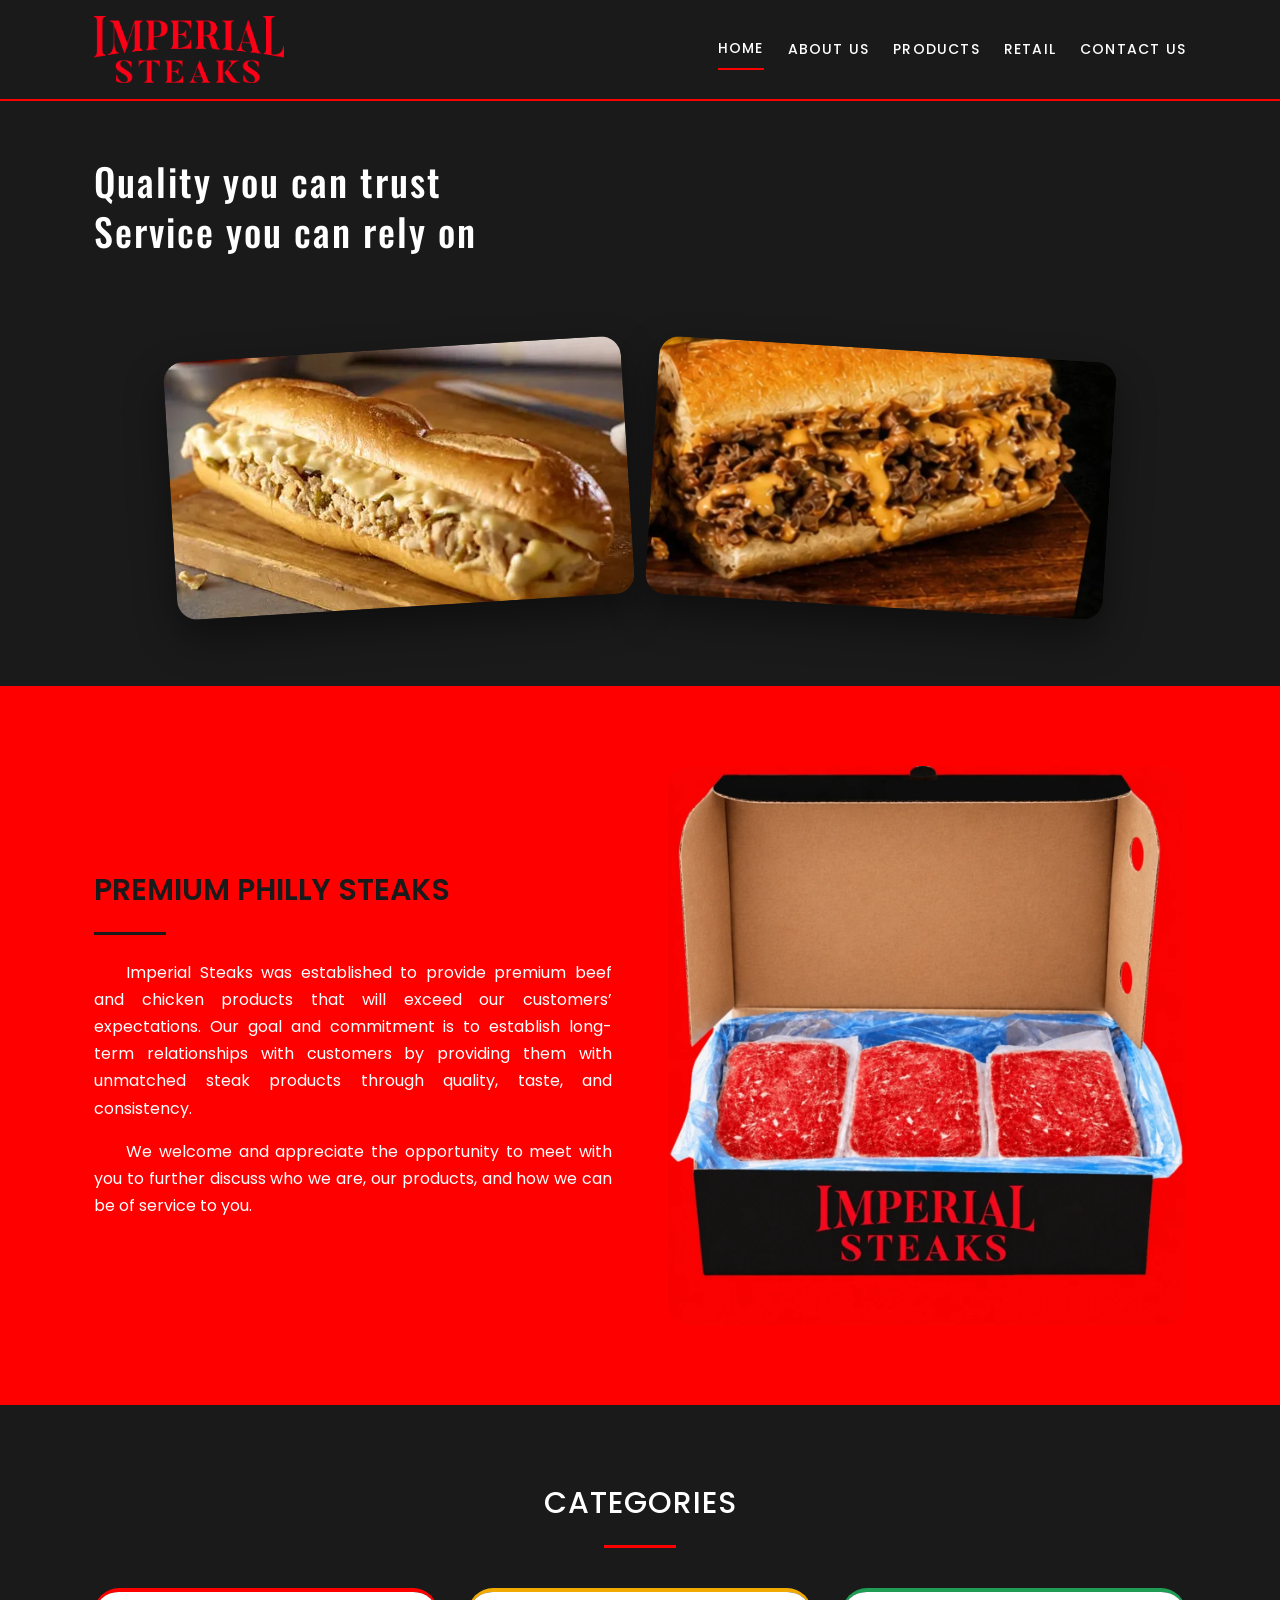
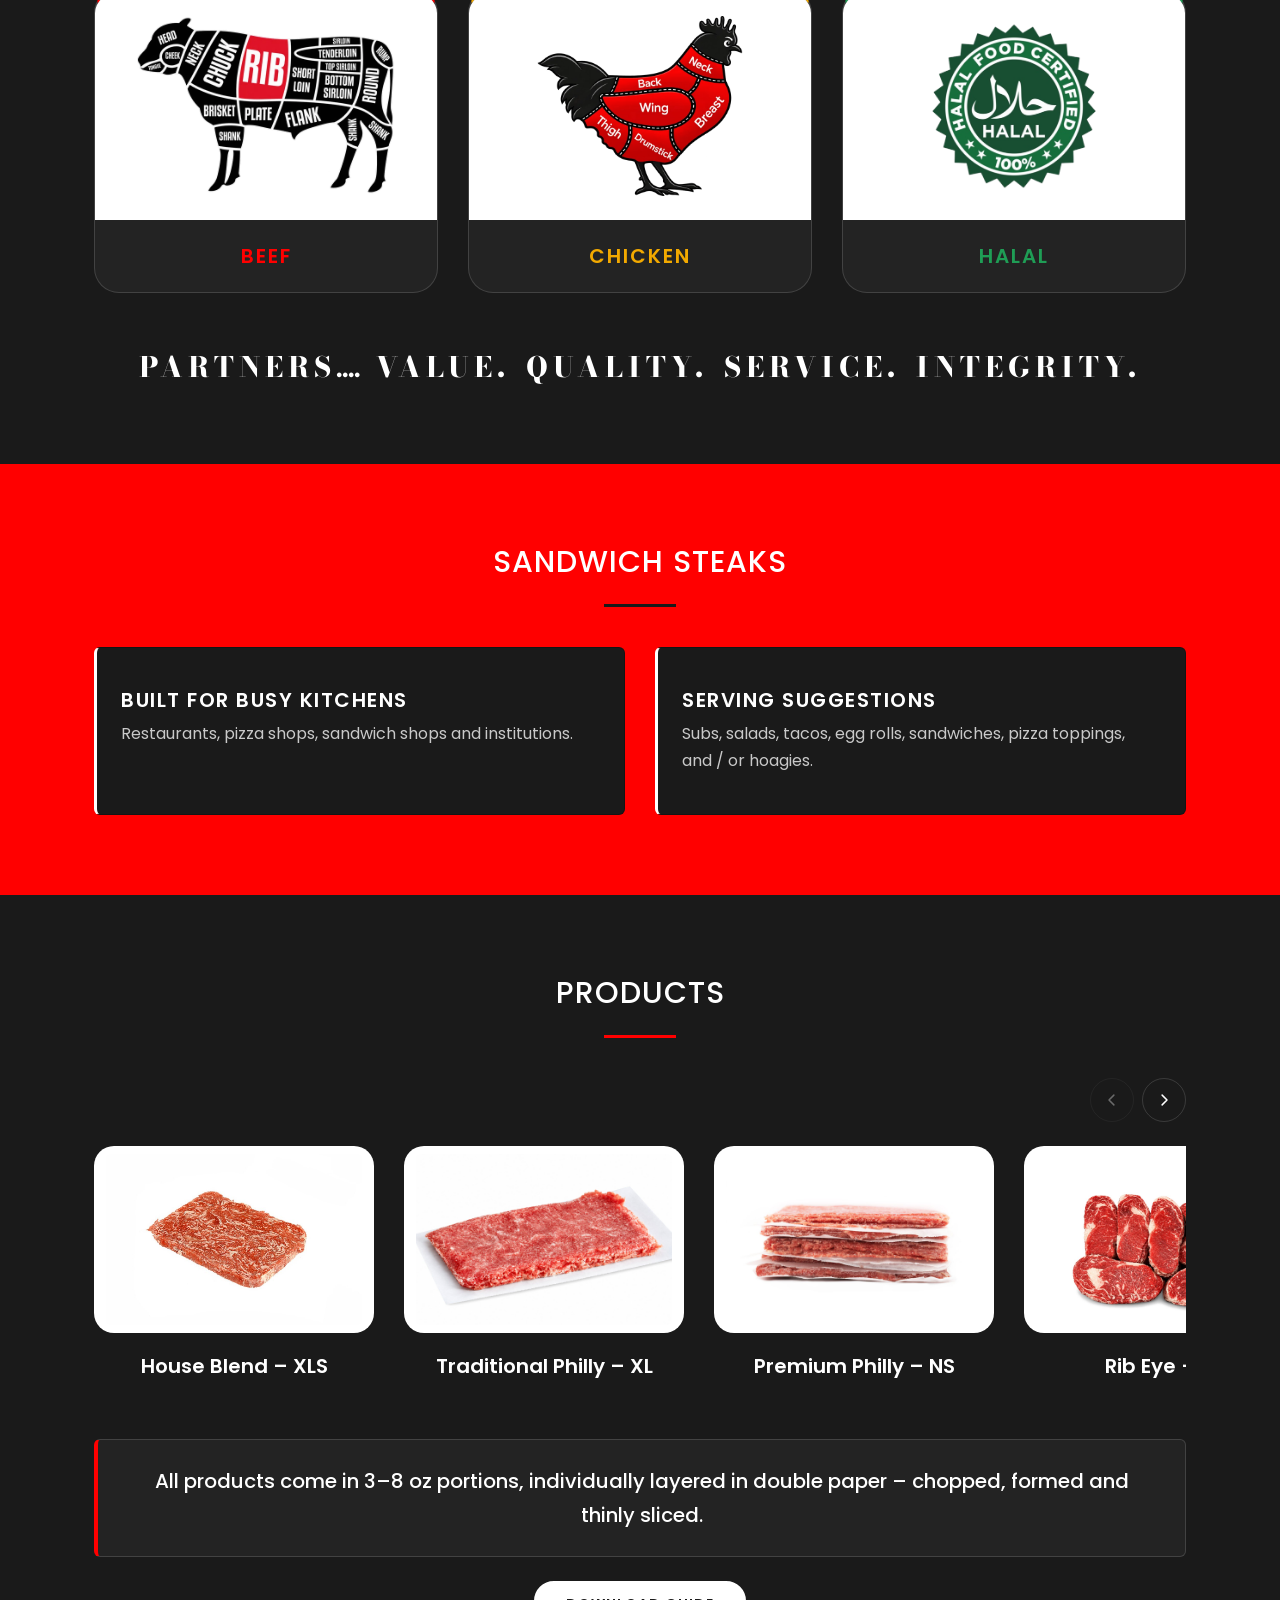
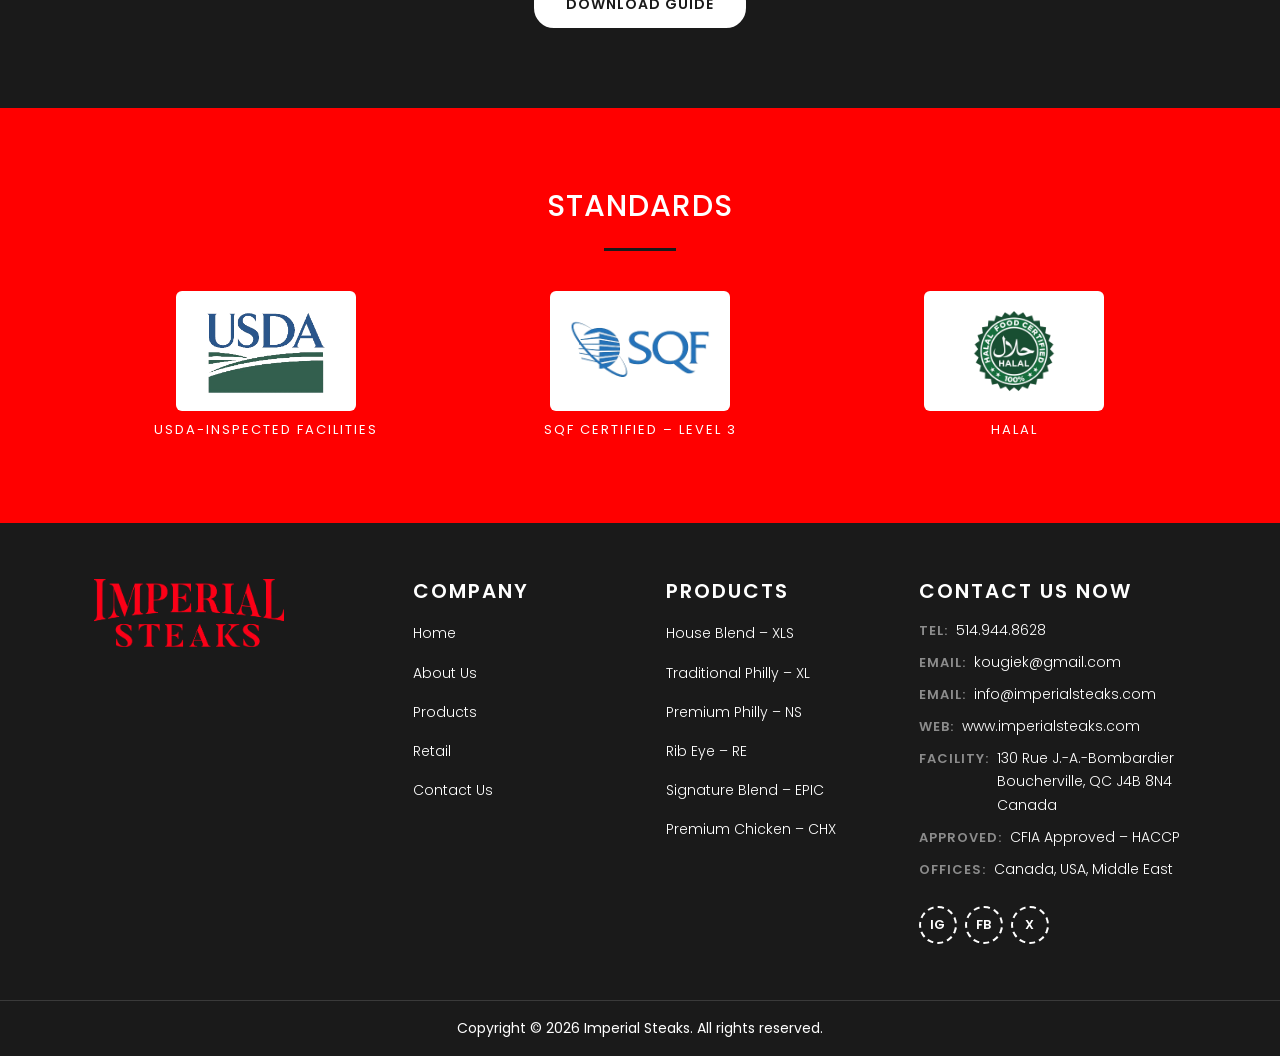
==== commit aea2c04f: "Add kougiek@gmail.com as first email and update Rib Eye RE image Co-Authored-By: Claude Opus 5.5 <no" ====
--- a/index.html
+++ b/index.html
@@ -465,6 +465,10 @@
           </li>
           <li class="imperial-footer__contact-item">
             <span class="imperial-footer__contact-label">Email:</span>
+            <a href="mailto:kougiek@gmail.com">kougiek@gmail.com</a>
+          </li>
+          <li class="imperial-footer__contact-item">
+            <span class="imperial-footer__contact-label">Email:</span>
             <a href="mailto:info@imperialsteaks.com">info@imperialsteaks.com</a>
           </li>
           <li class="imperial-footer__contact-item">
--- a/assets/css/components.css
+++ b/assets/css/components.css
@@ -427,8 +427,11 @@
   font-weight: 300;
 }
 
-/* Client, Nov 3 and 6: Home "Premium Philly Steaks" and About paragraphs open with a first-line indent. */
+/* Client, Nov 3: "Premium Philly Steaks" paragraphs open with a first-line indent. */
 .imperial-intro__text--indent { text-indent: 2em; }
+
+/* Client, Nov 6: the centred About intro runs about 3% wider than --narrow. */
+.container.imperial-intro__column { max-width: 925px; }
 
 .imperial-intro__image { border-radius: var(--is-radius-media); }
 
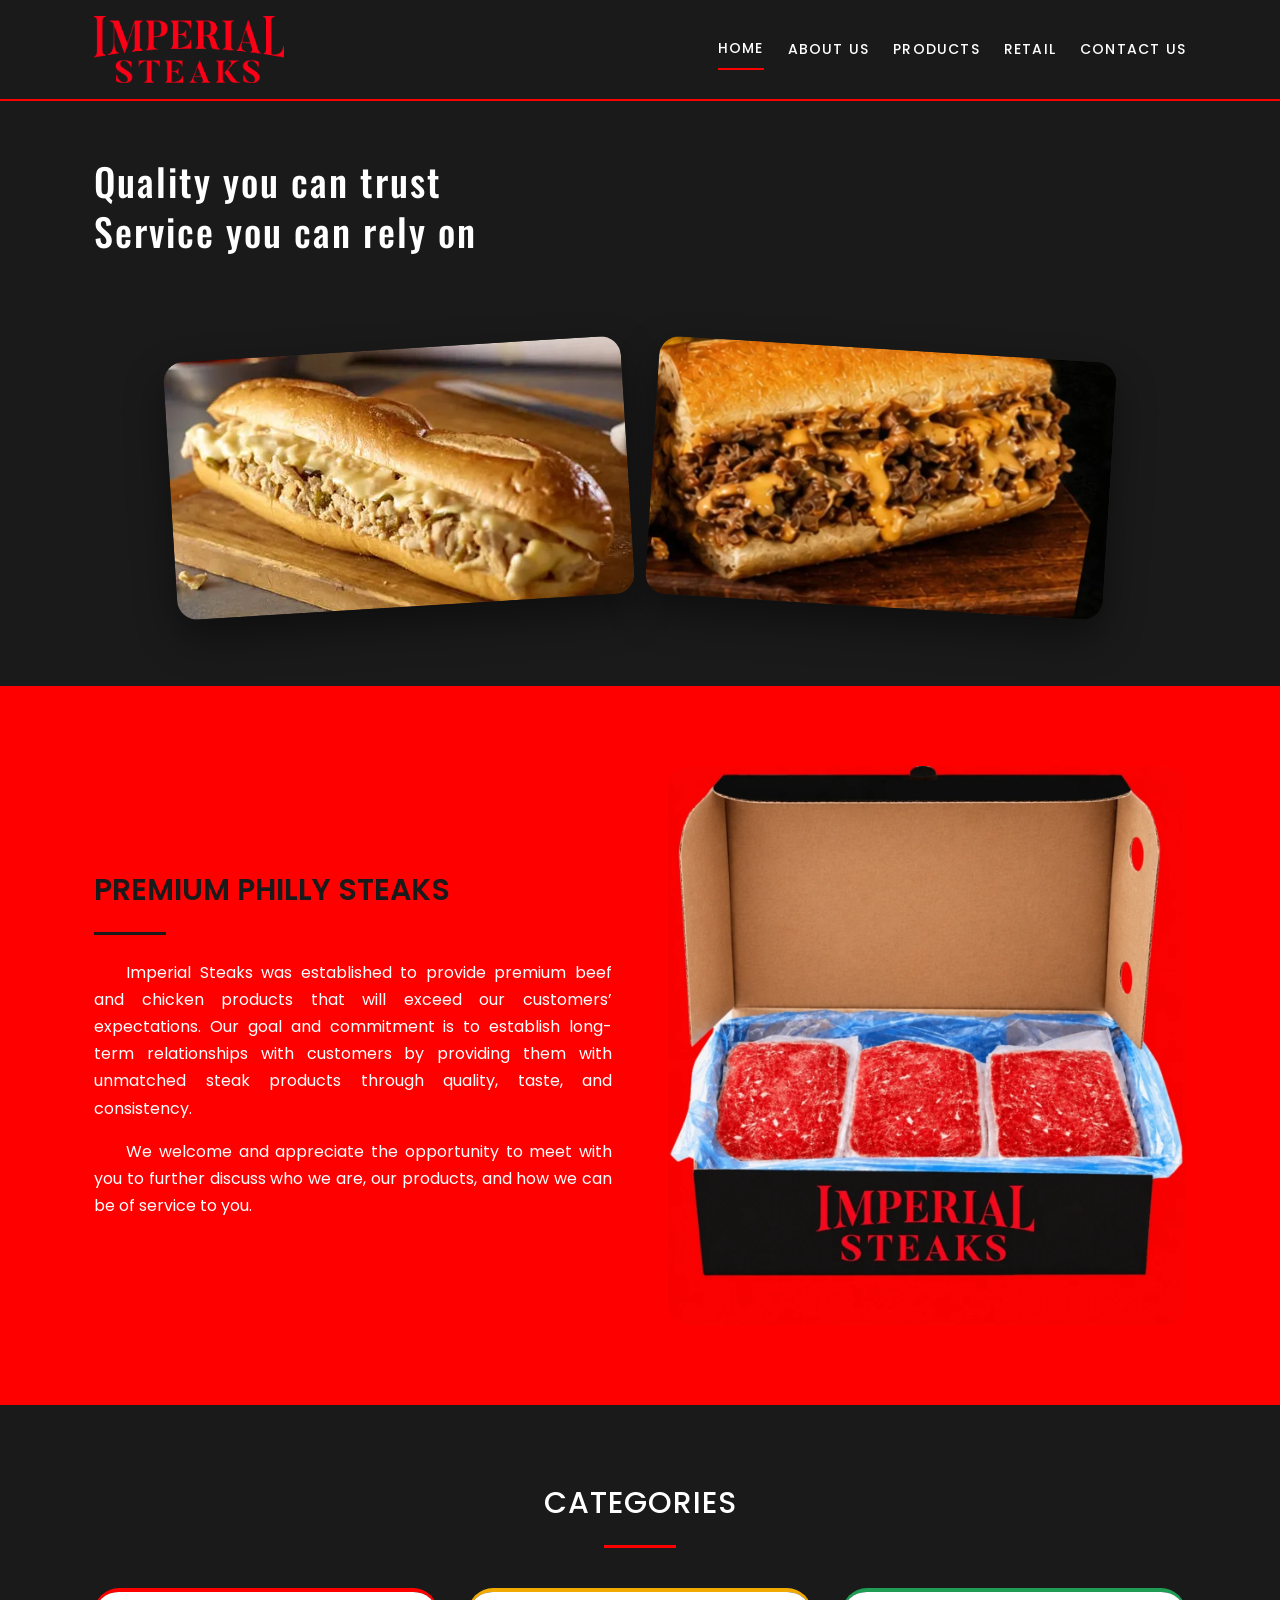
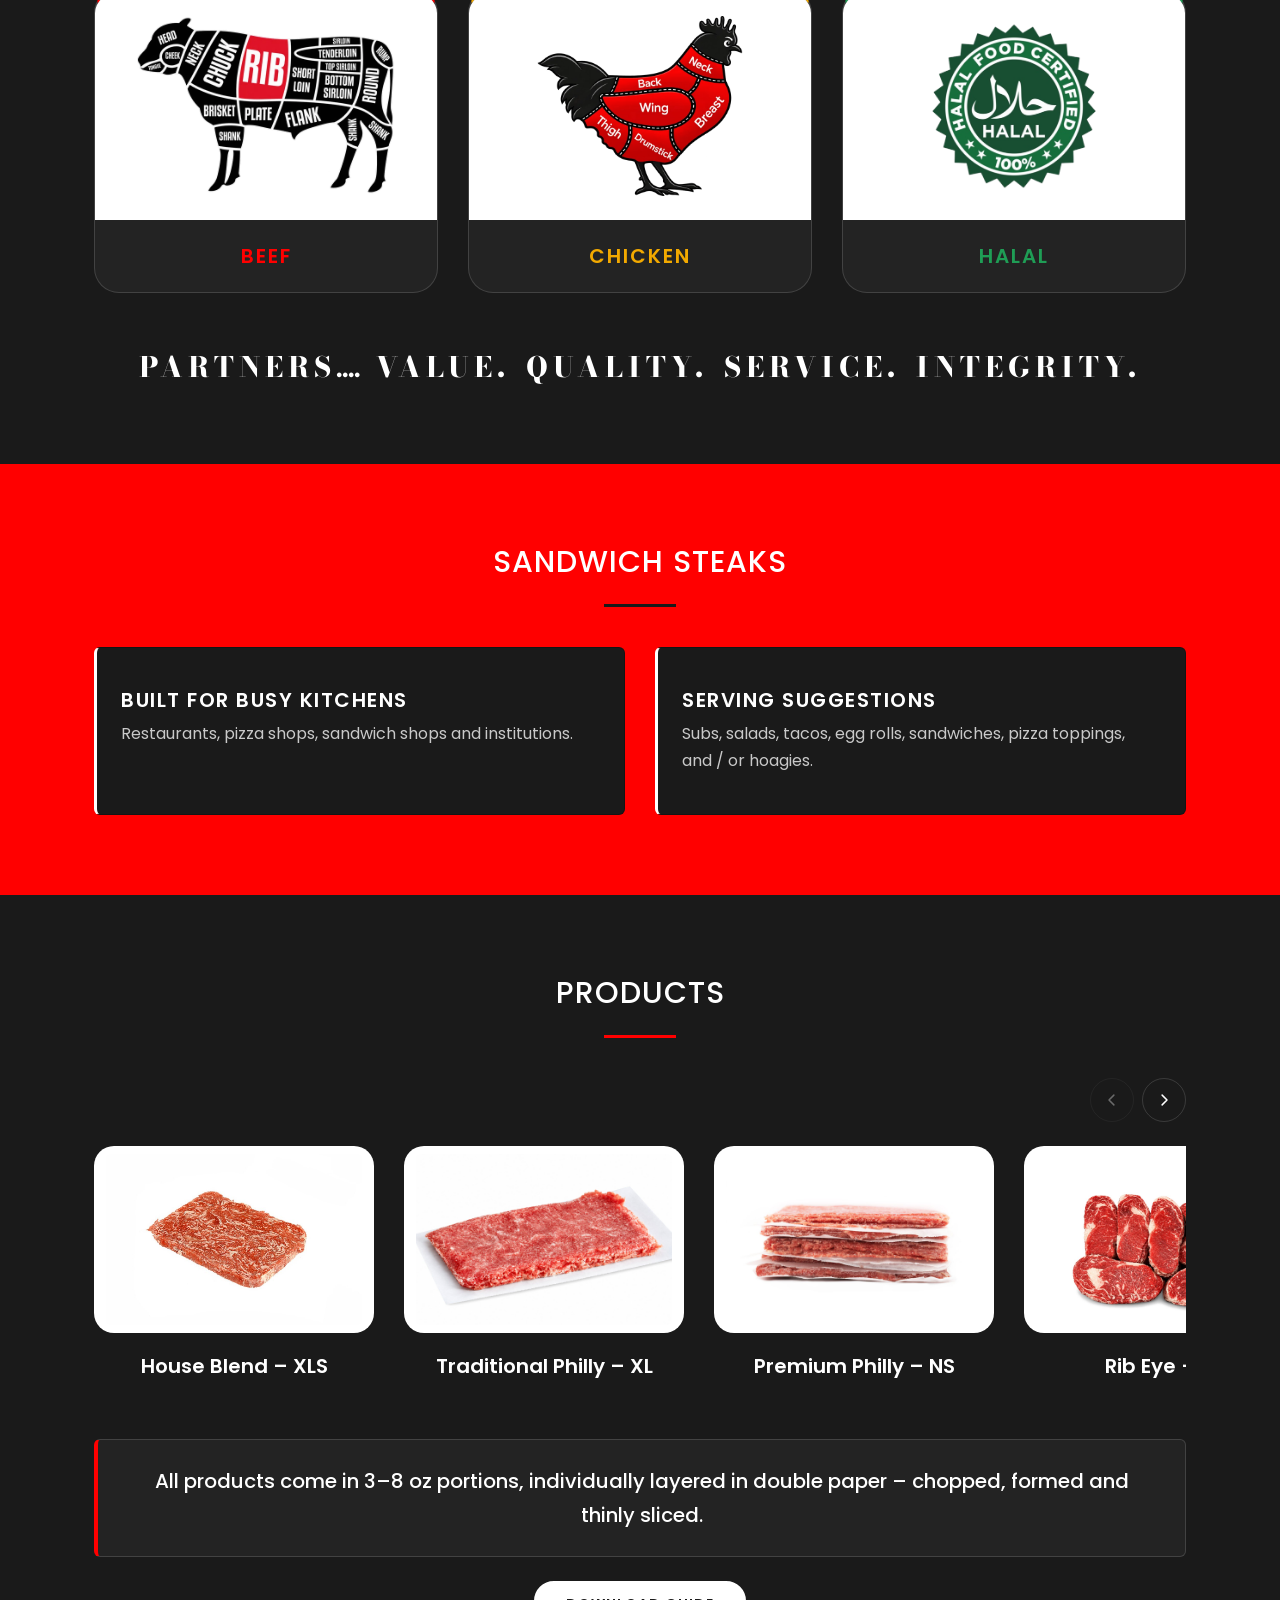
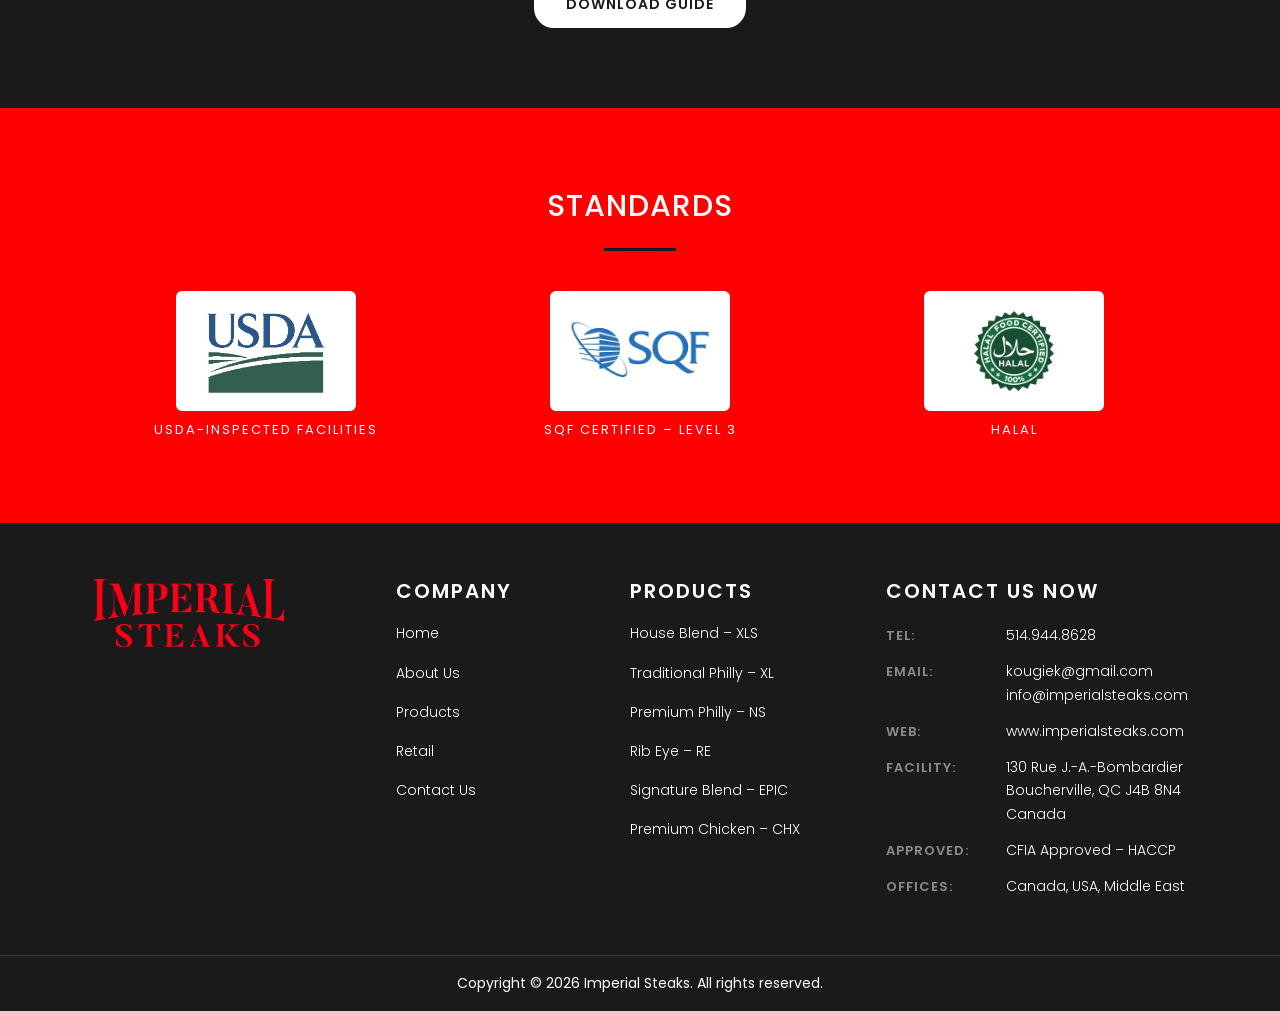
==== commit 45d0b6d9: "Match About intro and footer contact list to client screenshots Co-Authored-By: Claude Opus 5.5 <nor" ====
--- a/index.html
+++ b/index.html
@@ -419,7 +419,7 @@
      Container (grid, 4 columns) > Site Logo + Text Editor
                                  > Heading + Nav Menu ("Footer - Company")
                                  > Heading + Nav Menu ("Footer - Products")
-                                 > Heading + Icon List + Social Icons
+                                 > Heading + Icon List
      Then a second Container for the copyright bar.
      Identical on every page - build it once as a Footer template.
      ======================================================================= -->
@@ -465,11 +465,10 @@
           </li>
           <li class="imperial-footer__contact-item">
             <span class="imperial-footer__contact-label">Email:</span>
-            <a href="mailto:kougiek@gmail.com">kougiek@gmail.com</a>
-          </li>
-          <li class="imperial-footer__contact-item">
-            <span class="imperial-footer__contact-label">Email:</span>
-            <a href="mailto:info@imperialsteaks.com">info@imperialsteaks.com</a>
+            <span class="imperial-footer__values">
+              <a href="mailto:kougiek@gmail.com">kougiek@gmail.com</a>
+              <a href="mailto:info@imperialsteaks.com">info@imperialsteaks.com</a>
+            </span>
           </li>
           <li class="imperial-footer__contact-item">
             <span class="imperial-footer__contact-label">Web:</span>
@@ -488,15 +487,6 @@
             <span>Canada, USA, Middle East</span>
           </li>
         </ul>
-
-        <!-- Elementor widget: Social Icons.
-             TODO: CLIENT REVIEW - non-interactive placeholders until the
-             Imperial Steaks profile links are supplied. -->
-        <div class="imperial-social" role="list" aria-label="Social profiles (coming soon)">
-          <span class="imperial-social__item" role="listitem">IG</span>
-          <span class="imperial-social__item" role="listitem">FB</span>
-          <span class="imperial-social__item" role="listitem">X</span>
-        </div>
       </div>
 
     </div>
--- a/assets/css/components.css
+++ b/assets/css/components.css
@@ -430,8 +430,17 @@
 /* Client, Nov 3: "Premium Philly Steaks" paragraphs open with a first-line indent. */
 .imperial-intro__text--indent { text-indent: 2em; }
 
-/* Client, Nov 6: the centred About intro runs about 3% wider than --narrow. */
+/* Client, Nov 6: the About intro runs about 3% wider than --narrow. Left-aligned
+   with a first-line indent and no gap, so the paragraphs read as one block. */
 .container.imperial-intro__column { max-width: 925px; }
+
+.imperial-intro--about { padding-top: calc(var(--is-section-y) * 0.75); }
+
+.imperial-intro__column .imperial-intro__text {
+  margin-bottom: 0;
+  line-height: 1.75;
+  text-indent: 1.5em;
+}
 
 .imperial-intro__image { border-radius: var(--is-radius-media); }
 
@@ -1009,7 +1018,8 @@
 
 .imperial-footer__grid {
   display: grid;
-  grid-template-columns: 1.3fr 1fr 1fr 1.2fr;
+  /* The contact column is fixed so its longest value stays on one line. */
+  grid-template-columns: 1.2fr 0.9fr 1fr 300px;
   gap: var(--is-gap-grid);
 }
 
@@ -1052,50 +1062,35 @@
 /* wp_nav_menu() renders <li> children; keep the same rhythm as the prototype. */
 .imperial-footer__list li { margin-bottom: 6px; }
 
-.imperial-footer__contact { display: grid; gap: var(--is-space-xs); }
-
+.imperial-footer__contact {
+  display: grid;
+  gap: 12px;
+  margin-top: 21px;
+}
+
+/* Labels in one column, values in the next. */
 .imperial-footer__contact-item {
-  display: flex;
-  gap: var(--is-space-xs);
+  display: grid;
+  grid-template-columns: 120px 1fr;
   align-items: baseline;
   color: var(--is-white);
   font-size: var(--is-size-small);
 }
 
 .imperial-footer__contact-item a { color: var(--is-white); }
+
+/* Several values under one label, such as the two email addresses. */
+.imperial-footer__values { display: grid; }
 
 /* Each address row stays on one line; the street used to break at its hyphens. */
 .imperial-footer__address { white-space: nowrap; }
 
 .imperial-footer__contact-label {
-  flex: 0 0 auto;
   color: var(--is-grey-muted);
   font-size: var(--is-size-eyebrow);
   font-weight: 600;
   letter-spacing: 1px;
   text-transform: uppercase;
-}
-
-/* Social row: non-interactive until the client supplies profile URLs. */
-.imperial-social {
-  display: flex;
-  gap: var(--is-space-xs);
-  margin-top: var(--is-space-md);
-}
-
-.imperial-social__item {
-  display: flex;
-  align-items: center;
-  justify-content: center;
-  width: 38px;
-  height: 38px;
-  background-color: transparent;
-  border: 2px dashed var(--is-white);
-  border-radius: 50%;
-  color: var(--is-white);
-  font-size: var(--is-size-eyebrow);
-  font-weight: 600;
-  letter-spacing: 0;
 }
 
 .imperial-footer__bottom {
@@ -1152,6 +1147,9 @@
 
   .imperial-footer__grid { grid-template-columns: 1fr; }
 
+  /* 120px would push the values past the edge of a 320px phone. */
+  .imperial-footer__contact-item { grid-template-columns: 90px 1fr; }
+
   .imperial-product-row { padding-block: var(--is-space-lg); }
 
   .imperial-products__scroller { grid-auto-columns: minmax(240px, 1fr); }
